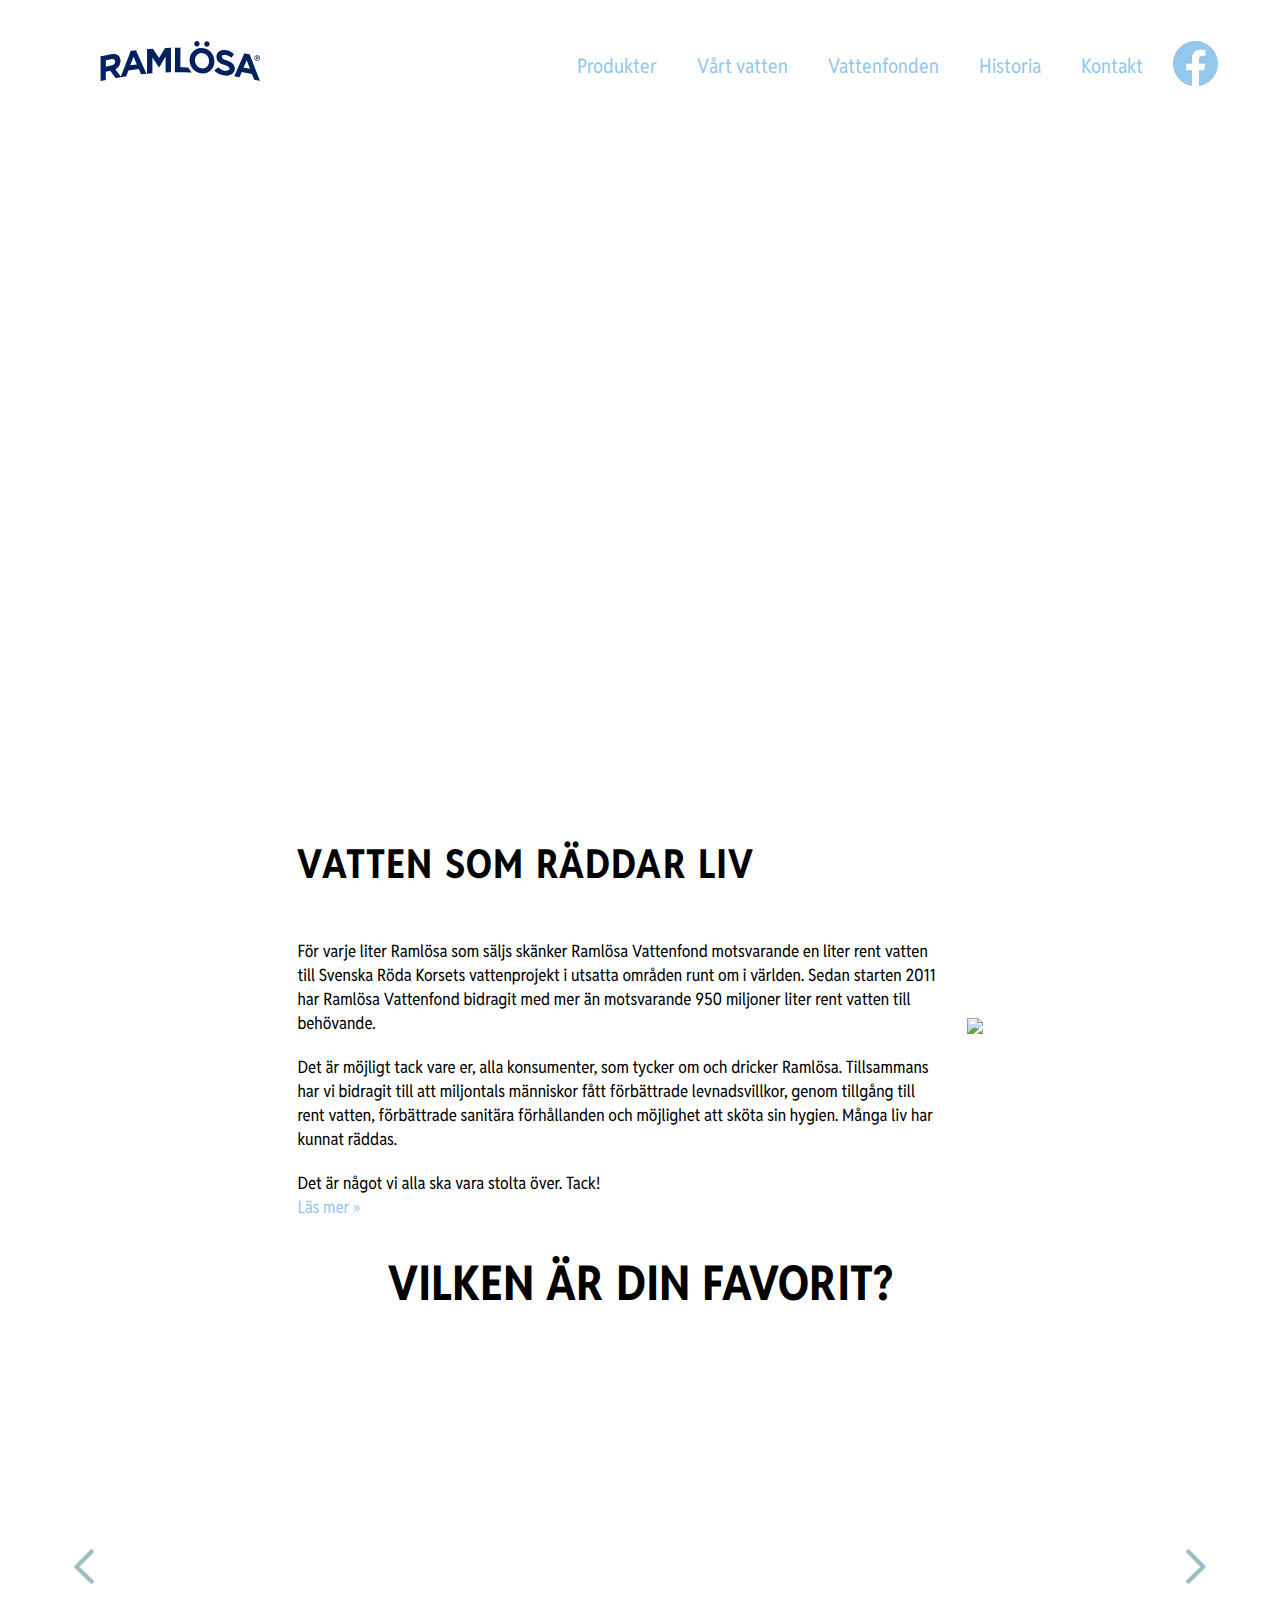
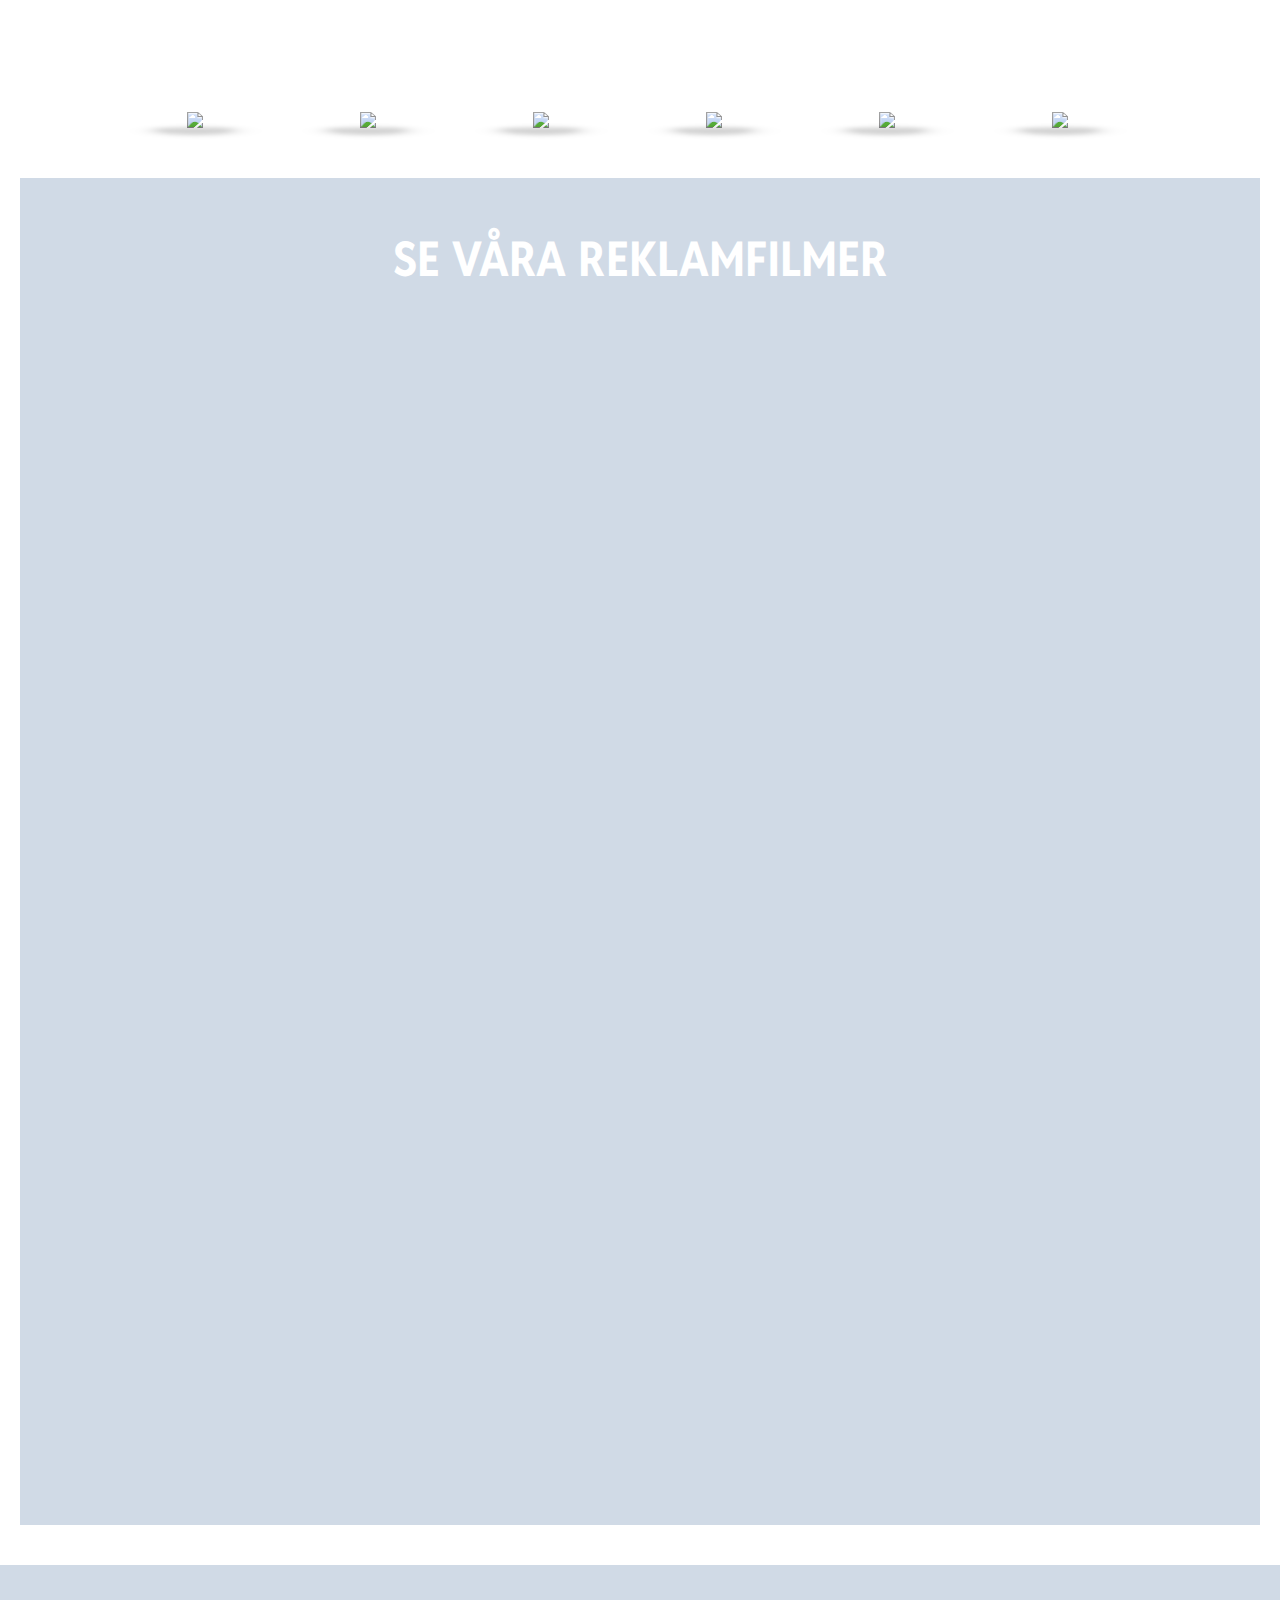
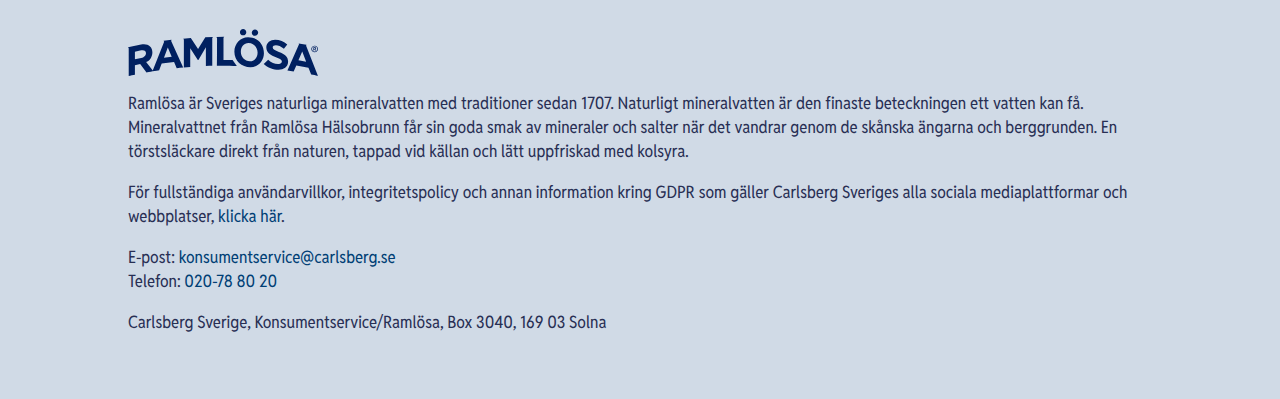
==== html/index.html @ d5da580f "better responsivity" ====
<!DOCTYPE html>
<html>
<html lang="sv">

<head>
<meta charset="utf-8">
<meta name="viewport" content="width=device-width, initial-scale=1">

<title>Ramlösa</title>
<meta name="description"
content="Ramlösa är Sveriges naturliga mineralvatten med traditioner sedan 1707. Naturligt mineralvatten är den finaste beteckningen ett vatten kan få. När en ny flaska Ramlösa når din hand har 70 års arbete kommit till sin ände.">
<link rel="preconnect" href="https://fonts.googleapis.com">
<link rel="preconnect" href="https://fonts.gstatic.com" crossorigin>
<link href="https://fonts.googleapis.com/css2?family=Reddit+Sans+Condensed:wght@200..900&display=swap"
rel="stylesheet">

<link href="../sass-css/styles.css" rel="stylesheet">
<link href="../sass-css/hamburger.css" rel="stylesheet">


<link rel="icon" type="image/png" href="https://ramlosa.se/resources/images/favicons/favicon-32x32.png"
sizes="32x32">

<link rel="icon" type="image/png" href="https://ramlosa.se/resources/images/favicons/favicon-16x16.png"
sizes="16x16">


</head>


<body class="scrolled" data-layout-id="1">
    <div class="wrapper">

<header>
<div class="container">
<div class="logo">
<a href="#">
<img id="logotype" src="../images/ramlosa_logo.svg" alt="Ramlösa logotyp">
</a>
</div>
<div class="menu">
<button class="hamburger hamburger--elastic" type="button">
<span class="hamburger-box">
<span class="hamburger-inner"></span>
</span>
</button>
</div>

<div class="navigation">
<ul>
<li class="navigation-item">
<a href="https://ramlosa.se/produkter"
class="mellow_page_active mellow_page_3">Produkter</a>
</li>
<li class="navigation-item">
<a href="https://ramlosa.se/vart-vatten" class="mellow_page_active mellow_page_13">Vårt
vatten</a>
</li>
<li class="navigation-item">
<a href="https://ramlosa.se/vattenfonden"
class="mellow_page_active mellow_page_10">Vattenfonden</a>
</li>
<li class="navigation-item">
<a href="https://ramlosa.se/historia" class="mellow_page_active mellow_page_11">Historia</a>
</li>
<li class="navigation-item">
<a href="https://ramlosa.se/kontakt" class="mellow_page_active mellow_page_14">Kontakt</a>
</li>
<li class="navigation-item">
<a id="facebook-link" href="https://www.facebook.com/Ramlosa/?fref=ts&ref=br_tf"
target="_blank" class="fb-icon">
<img src="../images/fb_icon.svg" alt="Facebook">
</a>
</li>
</ul>
</div>
</div>
</header>



<main>

<section class="main-1">
<div class="embed-1-container">
<iframe id="video-1"
src="https://player.vimeo.com/video/949517908?badge=0&autopause=0&player_id=0&app_id=58479&autoplay=0&loop=1"
frameborder="0" allow="fullscreen; picture-in-picture; clipboard-write"
title="RAMLÖSA"></iframe>
</div>
</section>

<script>
document.addEventListener("DOMContentLoaded", function () {
    const hamburger = document.querySelector(".hamburger");
    const body = document.body; // Vi lägger till klassen på body
  
    if (hamburger) {
      hamburger.addEventListener("click", function () {
        hamburger.classList.toggle("is-active");
        body.classList.toggle("menu-active"); // Lägg till eller ta bort klass för att flytta ner innehållet
      });
    } else {
      console.error("Hamburger element not found!");
    }
  });
</script> 

<!-- Rename the section below to something semantic -->
<section class="redcross" data-equal>
<div class="redcross-text">
<h1>VATTEN SOM RÄDDAR LIV</h1>
<div>
<p>F&ouml;r varje liter&nbsp;<span>Raml&ouml;sa</span>&nbsp;som s&auml;ljs
sk&auml;nker&nbsp;<span>Raml&ouml;sa</span>&nbsp;Vattenfond motsvarande en liter rent vatten
till Svenska
R&ouml;da Korsets vattenprojekt i utsatta omr&aring;den runt om i v&auml;rlden. Sedan
starten
2011 har&nbsp;<span>Raml&ouml;sa</span>&nbsp;Vattenfond bidragit med mer &auml;n
motsvarande 950 miljoner liter rent vatten till beh&ouml;vande.</p>
<p>Det &auml;r m&ouml;jligt tack vare er, alla
konsumenter, som tycker om och dricker&nbsp;<span>Raml&ouml;sa</span>. Tillsammans
har vi bidragit till att miljontals m&auml;nniskor f&aring;tt f&ouml;rb&auml;ttrade
levnadsvillkor, genom tillg&aring;ng till rent vatten, f&ouml;rb&auml;ttrade sanit&auml;ra
f&ouml;rh&aring;llanden och m&ouml;jlighet att sk&ouml;ta sin hygien. M&aring;nga liv har
kunnat
r&auml;ddas.</p>
<p>Det &auml;r n&aring;got vi alla ska vara stolta
&ouml;ver. Tack!<br /><a href="https://ramlosa.se/vattenfonden">L&auml;s mer &raquo;</a></p>
</div>
</div>

<div class="redcross-img-container">
<img id="redcross-image" src="https://ramlosa.se/resources/images/redcross_forman.png">
</div>
</section>

<section id="product-slider-wrapper">
<h1>Vilken är din favorit?</h1>

<div class="container">
<a href="#prev" class="slider-controls prev"><img src="../images/arrow_left_blue.png"
alt="Previous"></a>

<div id="product-slider" class="product-row" style="opacity: 1; display: block;">
<div class="outer-container">
<div class="inner-container"
style="width: 4082px; left: 0px; display: flex; transition: all; transform: translate3d(0px, 0px, 0px);">
<div class="each-item" style="width: 157px;">
<div class="product">
<a href="https://ramlosa.se/produkter/premium-original">
<img src="https://ramlosa.se/mellow_internal/imagefolder/en/generated/227_ee0c092cc61c4d284c6eaec9bed0a6a8"
class="product-image">
<div class="shadow">
<img src="../images/bottle_shadow.png">
</div>
</a>
</div>
</div>

<div class="each-item" style="width: 157px;">
<div class="product">
<a href="https://ramlosa.se/produkter/premium-stilla">
<img src="https://ramlosa.se/mellow_internal/imagefolder/en/generated/229_ee0c092cc61c4d284c6eaec9bed0a6a8"
class="product-image">
<div class="shadow">
<img src="../images/bottle_shadow.png">
</div>
</a>
</div>
</div>

<div class="each-item" style="width: 157px;">
<div class="product">
<a href="https://ramlosa.se/produkter/premium-citrus">
<img src="https://ramlosa.se//mellow_internal/imagefolder/en//generated/228_ee0c092cc61c4d284c6eaec9bed0a6a8"
class="product-image">
<div class="shadow">
<img src="../images/bottle_shadow.png">
</div>
</a>
</div>
</div>

<div class="each-item" style="width: 157px;">
<div class="product">
<a href="https://ramlosa.se/produkter/mango-grapefrukt">
<img src="https://ramlosa.se//mellow_internal/imagefolder/en//generated/224_ee0c092cc61c4d284c6eaec9bed0a6a8"
class="product-image">
<div class="shadow">
<img src="../images/bottle_shadow.png">
</div>
</a>
</div>
</div>

<div class="each-item" style="width: 157px;">
<div class="product">
<a href="https://ramlosa.se/produkter/svarta-vinbar">
<img src="https://ramlosa.se//mellow_internal/imagefolder/en//generated/226_ee0c092cc61c4d284c6eaec9bed0a6a8"
class="product-image">
<div class="shadow">
<img src="../images/bottle_shadow.png">
</div>
</a>
</div>
</div>

<div class="each-item" style="width: 157px;">
<div class="product">
<a href="https://ramlosa.se/produkter/original">
<img src="https://ramlosa.se//mellow_internal/imagefolder/en//generated/207_ee0c092cc61c4d284c6eaec9bed0a6a8"
class="product-image">
<div class="shadow">
<img src="../images/bottle_shadow.png">
</div>
</a>
</div>
</div>

<div class="each-item" style="width: 157px;">
<div class="product">
<a href="https://ramlosa.se/produkter/stilla">
<img src="https://ramlosa.se//mellow_internal/imagefolder/en//generated/208_ee0c092cc61c4d284c6eaec9bed0a6a8"
class="product-image">
<div class="shadow">
<img src="../images/bottle_shadow.png">
</div>
</a>
</div>
</div>

<div class="each-item" style="width: 157px;">
<div class="product">
<a href="https://ramlosa.se/produkter/citrus">
<img src="https://ramlosa.se//mellow_internal/imagefolder/en//generated/209_ee0c092cc61c4d284c6eaec9bed0a6a8"
class="product-image">
<div class="shadow">
<img src="../images/bottle_shadow.png">
</div>
</a>
</div>
</div>

<div class="each-item" style="width: 157px;">
<div class="product">
<a href="https://ramlosa.se/produkter/hallon-apple">
<img src="https://ramlosa.se//mellow_internal/imagefolder/en//generated/210_ee0c092cc61c4d284c6eaec9bed0a6a8"
class="product-image">
<div class="shadow">
<img src="../images/bottle_shadow.png">
</div>
</a>
</div>
</div>

<div class="each-item" style="width: 157px;">
<div class="product">
<a href="https://ramlosa.se/produkter/paron">
<img src="https://ramlosa.se//mellow_internal/imagefolder/en//generated/212_ee0c092cc61c4d284c6eaec9bed0a6a8"
class="product-image">
<div class="shadow">
<img src="../images/bottle_shadow.png">
</div>
</a>
</div>
</div>

<div class="each-item" style="width: 157px;">
<div class="product">
<a href="https://ramlosa.se/produkter/ananas">
<img src="https://ramlosa.se//mellow_internal/imagefolder/en//generated/213_ee0c092cc61c4d284c6eaec9bed0a6a8"
class="product-image">
<div class="shadow">
<img src="../images/bottle_shadow.png">
</div>
</a>
</div>
</div>

<div class="each-item" style="width: 157px;">
<div class="product">
<a href="https://ramlosa.se/produkter/flader-lime">
<img src="https://ramlosa.se//mellow_internal/imagefolder/en//generated/214_ee0c092cc61c4d284c6eaec9bed0a6a8"
class="product-image">
<div class="shadow">
<img src="../images/bottle_shadow.png">
</div>
</a>
</div>
</div>

<div class="each-item" style="width: 157px;">
<div class="product">
<a href="https://ramlosa.se/produkter/granatapple">
<img src="https://ramlosa.se//mellow_internal/imagefolder/en//generated/216_ee0c092cc61c4d284c6eaec9bed0a6a8"
class="product-image">
<div class="shadow" style="opacity: 0.35;">
<img src="../images/bottle_shadow.png">
</div>
</a>
</div>
</div>

</div>
</div>

</div>

<a href="#next" class="slider-controls next"><img src="../images/arrow_right_blue.png"
alt="Next"></a>
</div>

<div class="clear"></div>
</section>

<br />
<br />
<br />

<script>
document.querySelector('.next').addEventListener('click', function (e) {
e.preventDefault();
let slider = document.querySelector('#product-slider');
let scrollAmount = slider.clientWidth / 7; // Justera för att scrolla med en bilds bredd
slider.scrollLeft += scrollAmount;
});

document.querySelector('.prev').addEventListener('click', function (e) {
e.preventDefault();
let slider = document.querySelector('#product-slider');
let scrollAmount = slider.clientWidth / 7; // Justera för att scrolla med en bilds bredd
slider.scrollLeft -= scrollAmount;
});

</script>


<section class="videos">
<h2>SE VÅRA REKLAMFILMER</h2>
                <div class="video-row">
                <div class="videos-row">
<iframe class="video-item" width="560" height="315"
src="https://www.youtube.com/embed/T88inlotu9c?si=CF2XQwGOstjfeNXD" title="YouTube video player"
frameborder="0"
allow="accelerometer; autoplay; clipboard-write; encrypted-media; gyroscope; picture-in-picture; web-share"
referrerpolicy="strict-origin-when-cross-origin" allowfullscreen>
</iframe>

<iframe class="video-item" width="560" height="315"
src="https://www.youtube.com/embed/_GVfc9BIdL0?si=VUiW78I3O-Ok-RDK" title="YouTube video player"
frameborder="0"
allow="accelerometer; autoplay; clipboard-write; encrypted-media; gyroscope; picture-in-picture; web-share"
referrerpolicy="strict-origin-when-cross-origin" allowfullscreen>
</iframe>

<iframe class="video-item" width="560" height="315"
src="https://www.youtube.com/embed/uzBPb6L2yvA?si=SxylIbmm4ZaXLBLN" title="YouTube video player"
frameborder="0"
allow="accelerometer; autoplay; clipboard-write; encrypted-media; gyroscope; picture-in-picture; web-share"
referrerpolicy="strict-origin-when-cross-origin" allowfullscreen>
</iframe>
</div>
</section>



<!-- <script>
           // Funktion för att öppna video
           document.querySelectorAll('.video-item').forEach(item => {
               item.addEventListener('click', () => {
                   const videoId = item.getAttribute('data-video-id');
                   const iframe = document.getElementById('video-frame');
                   iframe.src = `https://www.youtube.com/embed/${videoId}?autoplay=1`;
                   document.getElementById('video-overlay').style.display = 'flex';
               });
           });

           // Funktion för att stänga video
           document.querySelector('.close-btn').addEventListener('click', () => {
               const iframe = document.getElementById('video-frame');
               iframe.src = ''; // Stoppa videon
               document.getElementById('video-overlay').style.display = 'none';
           });
       </script> -->

</main>

    </div>
<footer>
<div class="footer-container">
    <a href="https://ramlosa.se/"></a>
        <img class="footer-logo" src="../images/ramlosa_logo.svg" alt="Ramlösa Logo">
    </a>
<div class="footer-text">
<p>
Ramlösa är Sveriges naturliga mineralvatten med traditioner sedan 1707. Naturligt mineralvatten är
den finaste beteckningen ett vatten kan få. Mineralvattnet från Ramlösa Hälsobrunn får sin goda smak
av mineraler och salter när det vandrar genom de skånska ängarna och berggrunden. En törstsläckare
direkt från naturen, tappad vid källan och lätt uppfriskad med kolsyra.
</p>
<p>
För fullständiga användarvillkor, integritetspolicy och annan information kring GDPR som gäller
Carlsberg Sveriges alla sociala mediaplattformar och webbplatser, <a
href="http://carlsbergsverige.se/cookie-policy" target="_blank">klicka här</a>.
</p>
<p>
E-post: <a href="mailto:konsumentservice@carlsberg.se">konsumentservice@carlsberg.se</a><br>
Telefon: <a href="tel:020788020">020-78 80 20</a>
</p>
<p>
Carlsberg Sverige, Konsumentservice/Ramlösa, Box 3040, 169 03 Solna
</p>
</div>
</div>
</footer>

<script>
document.addEventListener("DOMContentLoaded", function () {
const hamburger = document.querySelector(".hamburger");
const header = document.querySelector("header");

if (hamburger) {
hamburger.addEventListener("click", function () {
hamburger.classList.toggle("is-active");
header.classList.toggle("active");
});
} else {
console.error("Hamburger element not found!");
}
});
</script>

</body>
---- sass-css/styles.css ----
* {
  margin: 0;
  padding: 0;
  list-style: none;
  text-decoration: none;
  font-family: Reddit Sans Condensed, sans-serif;
  box-sizing: border-box;
  }
  
  .wrapper {
  max-width: 1450px; /* Max bredd för innehållet */
  margin: 0 auto; /* Centrera wrappern */
  padding: 20px; /* Valfri padding */
  }
  
  /* Header Styles */
  header {
  background: #fff;
  position: relative;
  z-index: 100;
  width: 100%;
  margin-bottom: -25px;
  }
  
  /* Container */
  header .container {
  display: flex;
  justify-content: space-between;
  align-items: center;
  top: 0; /* Placerar den högst upp */
  width: 100%; /* Gör den full bredd */
  background: #fff; /* Se till att bakgrunden är vit så att texten är läsbar */
  z-index: 100; /* Ser till att den ligger ovanpå annat innehåll */
  padding: 0;
  }
  
  .scrolled header .navigation ul {
  margin: 0;
  margin-top: 1.3em;
  margin-bottom: .6em;
  }
  
  /* Ramlösa logotype */
  header .container a img#logotype {
  display: block;
  float: inline-start;
  height: auto;
  width: 240px;
  padding-left: 5em;
  -webkit-transition: all .2s ease-in-out;
  -moz-transition: all .2s ease-in-out;
  -o-transition: all .2s ease-in-out;
  transition: all .2s ease-in-out;
  }

  @media screen and (max-width: 1034px) {
    header .logo img {
        width: 175px;
    }
}
  
  /* Meny */
  header .menu {
  margin-left: auto;
  display: flex;
  align-items: center;
  }
  
  header .menu ul li {
  vertical-align: middle;
  display: inline-block;
  }
  
  /* Navigation */
  header .navigation {
  display: flex;
  justify-content: space-between;
  width: 100%;
  align-items: center;
  flex-wrap: wrap;
  padding: 0;
  margin: 0;
  white-space: nowrap; /* Hindrar texten från att brytas på flera rader */
  padding-right: 2em;
  }
  
  header .navigation ul {
  display: flex;
  vertical-align: middle;
  justify-content: flex-end;
  align-items: center;
  padding-left: 0;
  margin-left: 2%;
  }
  
  header .navigation ul li a {
  display: block;
  padding-left: 1em;
  padding-right: 1em;
  font-size: 1.25em;
  color: #95c7ed;
  white-space: nowrap; /* Håller ihop texten för att undvika radbrytningar */
  }
  
  header .navigation ul li:last-child {
  margin-right: 0;
  }
  
  /* Facebook Ikon */
  header .navigation ul li a#facebook-link {
  display: inline-block;
  padding-left: 10px;
  padding-right: 10px;
  margin: 0;
  vertical-align: middle;
  }
  
  /* Media Query för Responsivitet */
  @media (max-width: 768px) {
  header .menu {
  display: block;
  }
  
  header .navigation {
  display: none;
  }
  
  .container {
  padding: 0 5%;
  /* Mer padding för mindre skärmar */
  }
  
  /* När hamburgermenyn är aktiv */
  header.active .navigation {
  display: block;
  position: absolute;
  top: 100px;
  left: 0;
  width: 100%;
  background-color: white;
  }
  
  header .navigation ul {
  flex-direction: column;
  }
  
  header .navigation ul li {
  margin-right: 0;
  margin-bottom: 10px;
  }
  }
  
  /* The video at the top */
  .main-1 {
  max-width: 100%;
  margin: 0 auto;
  }

  /* Standard layout för sektionen */
  .main-1 {
    transition: margin-top 0.3s ease;
  }

  /* När menyn är aktiv, skjuts innehållet ner */
  .menu-active .main-1 {
    margin-top: 500px; /* Justera beroende på menyns höjd */
  }
  
  .embed-1-container {
    width: 100%;
    max-width: 100%;
    margin: 0 auto;
    position: relative;
    padding-bottom: 56.25%;
    overflow: hidden;
  }
  
  #video-1 {
  position: absolute;
  top: 0;
  left: 0;
  width: 97%;
  height: 100%;
  border: 0;
  }
  
  /* Article and the redcross section */
  .redcross {
  padding: 4em 3.6em 0;
  display: flex;
  align-items: center;
  justify-content: center;
  flex-wrap: wrap;
  /* Flexibel layout för olika skärmstorlekar */
  }
  
  .redcross h1 {
  text-align: left;
  font-size: 2.5rem;
  letter-spacing: .03em;
  padding-bottom: 30px;
  }
  
  .redcross p {
  margin-top: 20px;
  font-weight: 400;
  }
  
  .redcross-text {
  float: left;
  width: 100%;
  max-width: 100%;
  text-align: left;
  }
  
  @media screen and (min-width: 1035px) {
    .redcross .redcross-text {
        float: left;
        margin-right: 2%;
        width: 57.5%;
    }
  }
  
  .redcross .redcross-text a {
  display: inline-block;
  color: #95c7ed;
  }
  
  dd,
  dt,
  li:not(.navigation-item),
  p {
  margin-bottom: 0;
  line-height: 1.4em;
  font-size: 1.07em;
  text-rendering: geometricPrecision;
  }
  
  #redcross-image {
  width: 100%;
  max-width: 458px;
  }
  
  /* Product Slider section */
  #product-slider {
  display: flex;
  justify-content: flex-start; /* Ändra till flex-start för att justera bilderna */
  align-items: center;
  transition: transform 0.3s ease-in-out;
  flex-wrap: nowrap;
  overflow: hidden; /* Ändra till hidden för att dölja överflödig innehåll */
  margin: 2em 0;
  }
  
  .container {
  padding-right: 2em;
  padding-left: 2em;
  }
  
  #product-slider-wrapper {
  margin: 2em 0;
  text-align: center;
  position: relative;
  }
  
  #product-slider-wrapper .slider-controls {
  transition: all .25s ease-in-out;
  padding-top: 20%;
  position: relative;
  float: left;
  width: 5.5%;
  left: 0;
  }
  
  #product-slider-wrapper #product-slider {
  text-align: center;
  float: left;
  width: 89%;
  }
  
  #product-slider-wrapper h1 {
  text-transform: uppercase;
  text-align: center;
  font-size: 3em;
  }
  
  /* Outer-container */
  .product-row .outer-container {
  overflow: hidden;
  position: relative;
  width: 100%;
  }
  
  /* Inner-container */
  .product-row .inner-container {
  display: flex;
  transition: transform 0.3s ease-in-out;
  width: calc(157px * 7); /* 157px är bredden av varje bild */
  }
  
  /* Justera varje item */
  .each-item {
  width: 157px;
  margin-right: 1em; /* Avstånd mellan bilderna */
  }
  
  #product-slider .product {
  flex: 0 0 auto;
  position: relative;
  text-align: center;
  background-color: transparent;
  overflow: visible;
  display: flex;
  flex-direction: column; /* Lägg till detta för att placera skuggan under bilden */
  justify-content: flex-end; /* Justera så att bilden ligger längst ner */
  height: 400px; /* Öka höjden för att ge mer utrymme */
  }
  
  #product-slider-wrapper #product-slider .product-image {
  max-width: 63%;
  }
  
  #product-slider .each-item a .product-image {
  transform: translateY(12px);
  }
  
  #product-slider-wrapper #product-slider .shadow {
  position: relative;
  bottom: 0;
  opacity: 0.35;
  }
  
  #product-slider-wrapper #product-slider .shadow img {
  width: 100%;
  }
  
  /* Animation för hover */
  #product-slider .product:hover img {
  animation: float 2s ease-in-out infinite;
  }
  
  @keyframes float {
  0%, 100% { transform: translateY(0); }
  50% { transform: translateY(-10px); }
  }
  
  .prev {
  left: 1em;
  }
  
  .next {
  right: 1em;
  }
  
  /* Video section */
  .videos {
  width: 100%;
  padding: 50px;
  font-size: 2rem;
  color: white;
  text-align: center;
  margin: 20px auto;
  background-color: #d0dae6;
  display: flex;
  flex-direction: column;
  }
  
  .videos h2 {
  padding-bottom: 100px;
  }
  
  iframe {
    margin: 20px;
  }
  
  .videos-row {
    display: flex;
    justify-content: center; /* Centrera videorna */
    flex-wrap: wrap; /* Tillåt wrap */
    margin-bottom: 20px;
    background-position: center;
    background-size: 100%;
    background-repeat: no-repeat;
    position: relative;
    flex-wrap: wrap;
    /* Flexibel för små skärmar */
  }
  
  
  /* Footer section */
  footer {
  background-color: #d0dae6;
  width: 100%;
  padding: 64px 0;
  }
  
  .footer-container {
    display: flex;
    flex-direction: column;
    align-items: flex-start;
    margin: 0 5%;
    padding: 0 5%;
  }
  
  .footer-logo {
  width: 100%;
  max-width: 190px;
  margin-bottom: 1em;
  display: block;
  }
  

  .footer-text {
    /* Maximal bredd för texten */
    color: #282f54;
    max-width: 1180px;
    width: 100%;
  }
  
  .footer-text p {
  margin: 0;
  /* Ta bort standardmarginal */
  margin-bottom: 17.12px;
  /* Avstånd mellan paragrafer */
  }
  
  .footer-text p:last-child {
  margin-bottom: 0;
  /* Ingen extra marginal på sista paragrafen */
  }
  
  .footer-text a {
  color: #003f75;
  }
  
  /* Media queries */
  
  /* För mobila enheter */
  @media screen and (max-width: 768px) {
  header ul {
  margin: 0;
  margin-top: .6em;
  margin-bottom: .2em;
  }
  
  header .navigation ul li {
  text-align: center;
  width: 100%;
  }
  
  .footer-container {
  flex-direction: column;
  align-items: center;
  /* Centrera innehållet */
  padding: 0 20px;
  /* Padding för små skärmar */
  }
  
  #footer-logo {
  margin-bottom: 20px;
  }
  
  .footer-text {
  text-align: center;
  /* Centrera texten */
  max-width: none;
  /* Ta bort maxbredd */
  }
  }
  
  .footer-text {
  text-align: left;
  /* Vänsterjustera texten på desktop */
  }
  
  /* För surfplattor */
  @media screen and (min-width: 769px) and (max-width: 1024px) {
  header .navigation ul {
  padding: 0;
  margin: 0;
  float: auto;
  width: 100%;
  }
  
  header .navigation ul li:nth-child(odd) {
  background: #f4f8fa;
  }
  }
  
  @media screen and (max-width: 1034px) {
  header .navigation ul li a {
  text-align: center;
  padding: 1em;
  }
  
  header .navigation ul li:nth-child(odd) {
  background: #f4f8fa;
  }
  }
  
  /* För större skärmar */
  @media screen and (min-width: 1025px) {
  header .navigation {
  display: block;
  }
  }

  @media screen and (max-width: 1034px) {
    .container {
        padding: 0 1em;
    }
}
---- sass-css/hamburger.css ----
/* Standard-stil för hamburgarmenyn (göm den på större skärmar) */
.hamburger {
  padding: 15px 15px;
  display: inline-block;
  cursor: pointer;
  transition-property: opacity, -webkit-filter;
  -webkit-transition-property: opacity, -webkit-filter;
  -o-transition-property: opacity, filter;
  -moz-transition-property: opacity, filter;
  transition-property: opacity, filter;
  transition-property: opacity, filter, -webkit-filter;
  -webkit-transition-duration: .15s;
  -moz-transition-duration: .15s;
  -o-transition-duration: .15s;
  transition-duration: .15s;
  -webkit-transition-timing-function: linear;
  -moz-transition-timing-function: linear;
  -o-transition-timing-function: linear;
  transition-timing-function: linear;
  font: inherit;
  color: inherit;
  text-transform: none;
  background-color: transparent;
  border: 0;
  margin: 0;
  overflow: visible
}

/* När skärmen är mindre än 1034px, visa hamburgarmenyn */
@media (max-width: 1034px) {
  .hamburger {
    display: block; /* Visa hamburgarmenyn */
    position: relative;
    z-index: 101; /* Placera den ovanför annat innehåll */
  }

  /* Göm den vanliga navigeringen på små skärmar */
  header .navigation {
    display: none;
  }

  /* När hamburgermenyn är aktiv, visa navigeringen */
  header.active .navigation {
    display: block;
    position: absolute;
    top: 100px;
    left: 0;
    width: 100%;
    background-color: white;
    z-index: 100; /* Se till att navigeringen ligger ovanpå */
  }

  /* Gör navigeringen vertikal istället för horisontell */
  header .navigation ul {
    flex-direction: column;
    align-items: center; /* Justera menyn till center */
  }

  /* Ge navigeringspunkterna lite mer utrymme på små skärmar */
  header .navigation ul li {
    margin-bottom: 10px;
  }

  /* Stil för varje länk */
  header .navigation ul li a {
    padding: 15px 20px;
    width: 100%;
    border-bottom: 1px solid #eee; /* Valfri gräns för separering */
  }
}

/* För större skärmar */
@media (min-width: 1035px) {
  /* Dölj hamburgarmenyn på stora skärmar */
  .hamburger {
    display: none;
  }

  /* Visa den horisontella navigeringen */
  header .navigation {
    display: flex;
    justify-content: flex-end;
    align-items: center;
    
  }
}

@media screen and (min-width: 768px) {
  header .navigation ul li {
      text-align: center;
      width: 100%;
  }
}

.hamburger-inner,
.hamburger-inner::after,
.hamburger-inner::before {
  width: 40px;
  height: 4px;
  background-color: #000;
  -webkit-border-radius: 4px;
  -moz-border-radius: 4px;
  border-radius: 4px;
  position: absolute;
  transition-property: -webkit-transform;
  -webkit-transition-property: -webkit-transform;
  -o-transition-property: -o-transform;
  -moz-transition-property: transform, -moz-transform;
  -moz-transition-property: transform, -moz-transform;
  transition-property: transform;
  transition-property: transform, -webkit-transform, -moz-transform, -o-transform;
  transition-property: transform, -webkit-transform, -moz-transform, -o-transform;
  transition-property: transform, -webkit-transform;
  -webkit-transition-duration: .15s;
  -moz-transition-duration: .15s;
  -o-transition-duration: .15s;
  transition-duration: .15s;
  -webkit-transition-timing-function: ease;
  -moz-transition-timing-function: ease;
  -o-transition-timing-function: ease;
  transition-timing-function: ease
}

.hamburger-inner::after,
.hamburger-inner::before {
  content: "";
  display: block
}

.hamburger-inner::before {
  top: -10px
}

.hamburger-inner::after {
  bottom: -10px
}

.hamburger:hover {
  opacity: .7;
}

.hamburger-box {
  width: 40px;
  height: 24px;
  display: inline-block;
  position: relative;
}

.hamburger .hamburger-inner {
  background: #003f75;
}

.hamburger--elastic .hamburger-inner {
  top: 2px;
}

.hamburger .hamburger-inner::before {
  background: #003f75;

}

.hamburger .hamburger-inner::after {
  background: #003f75;
}


    /* Grundstil för hamburgerknappen */
    .hamburger {
      padding: 0;
      font-size: 0;
      border: none;
      background: none;
      cursor: pointer;
    }

    .hamburger-box {
      width: 30px;
      height: 24px;
      display: inline-block;
      position: relative;
    }

    .hamburger-inner {
      display: block;
      width: 100%;
      height: 3px;
      background-color: #333;
      border-radius: 3px;
      position: absolute;
      top: 50%;
      transition: all 0.3s ease;
      transform: translateY(-50%);
    }

    .hamburger-inner::before,
    .hamburger-inner::after {
      content: "";
      display: block;
      width: 100%;
      height: 3px;
      background-color: #333;
      border-radius: 3px;
      position: absolute;
      transition: all 0.3s ease;
    }

    .hamburger-inner::before {
      top: -10px;
    }

    .hamburger-inner::after {
      top: 10px;
    }

    /* När knappen är aktiv (klassen is-active) */
    .hamburger.is-active .hamburger-inner {
      transform: rotate(45deg) translateY(0);
    }

    .hamburger.is-active .hamburger-inner::before {
      top: 0;
      transform: rotate(90deg);
    }

    .hamburger.is-active .hamburger-inner::after {
      top: 0;
      opacity: 0;
    }
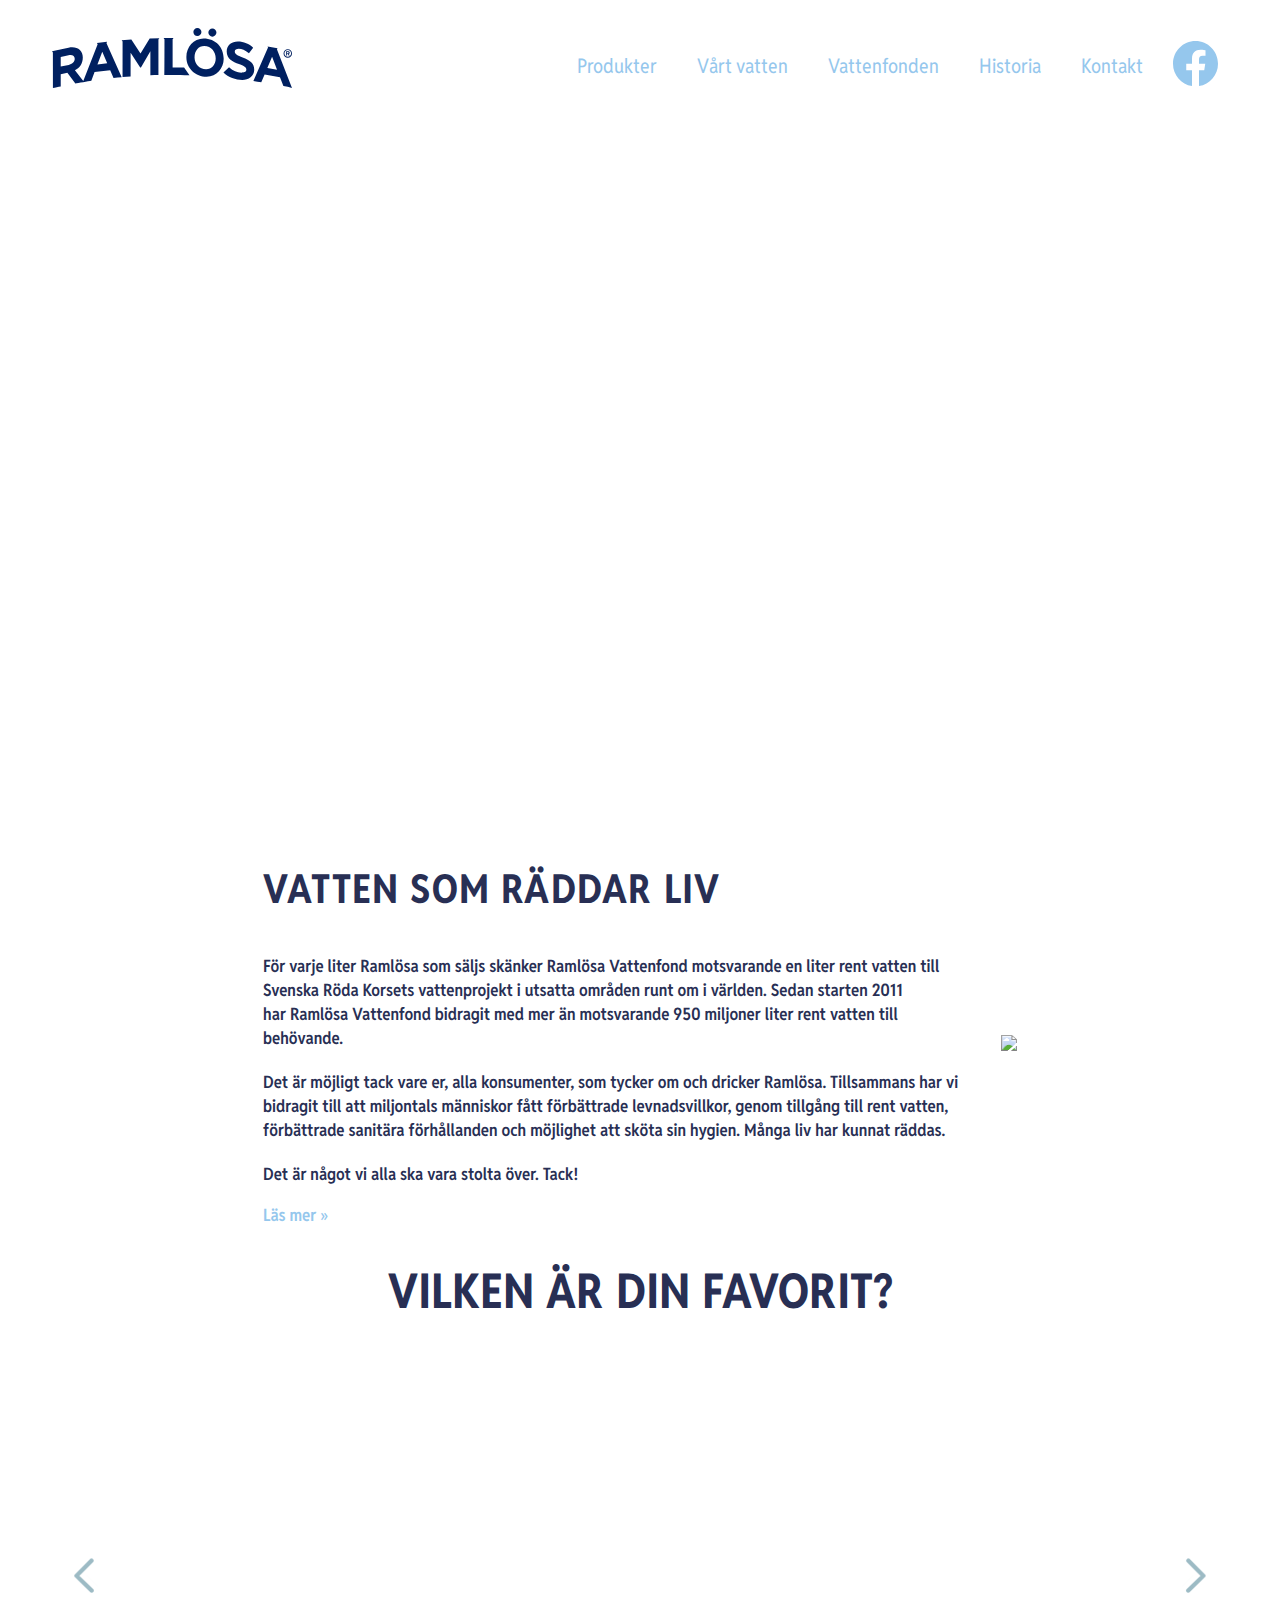
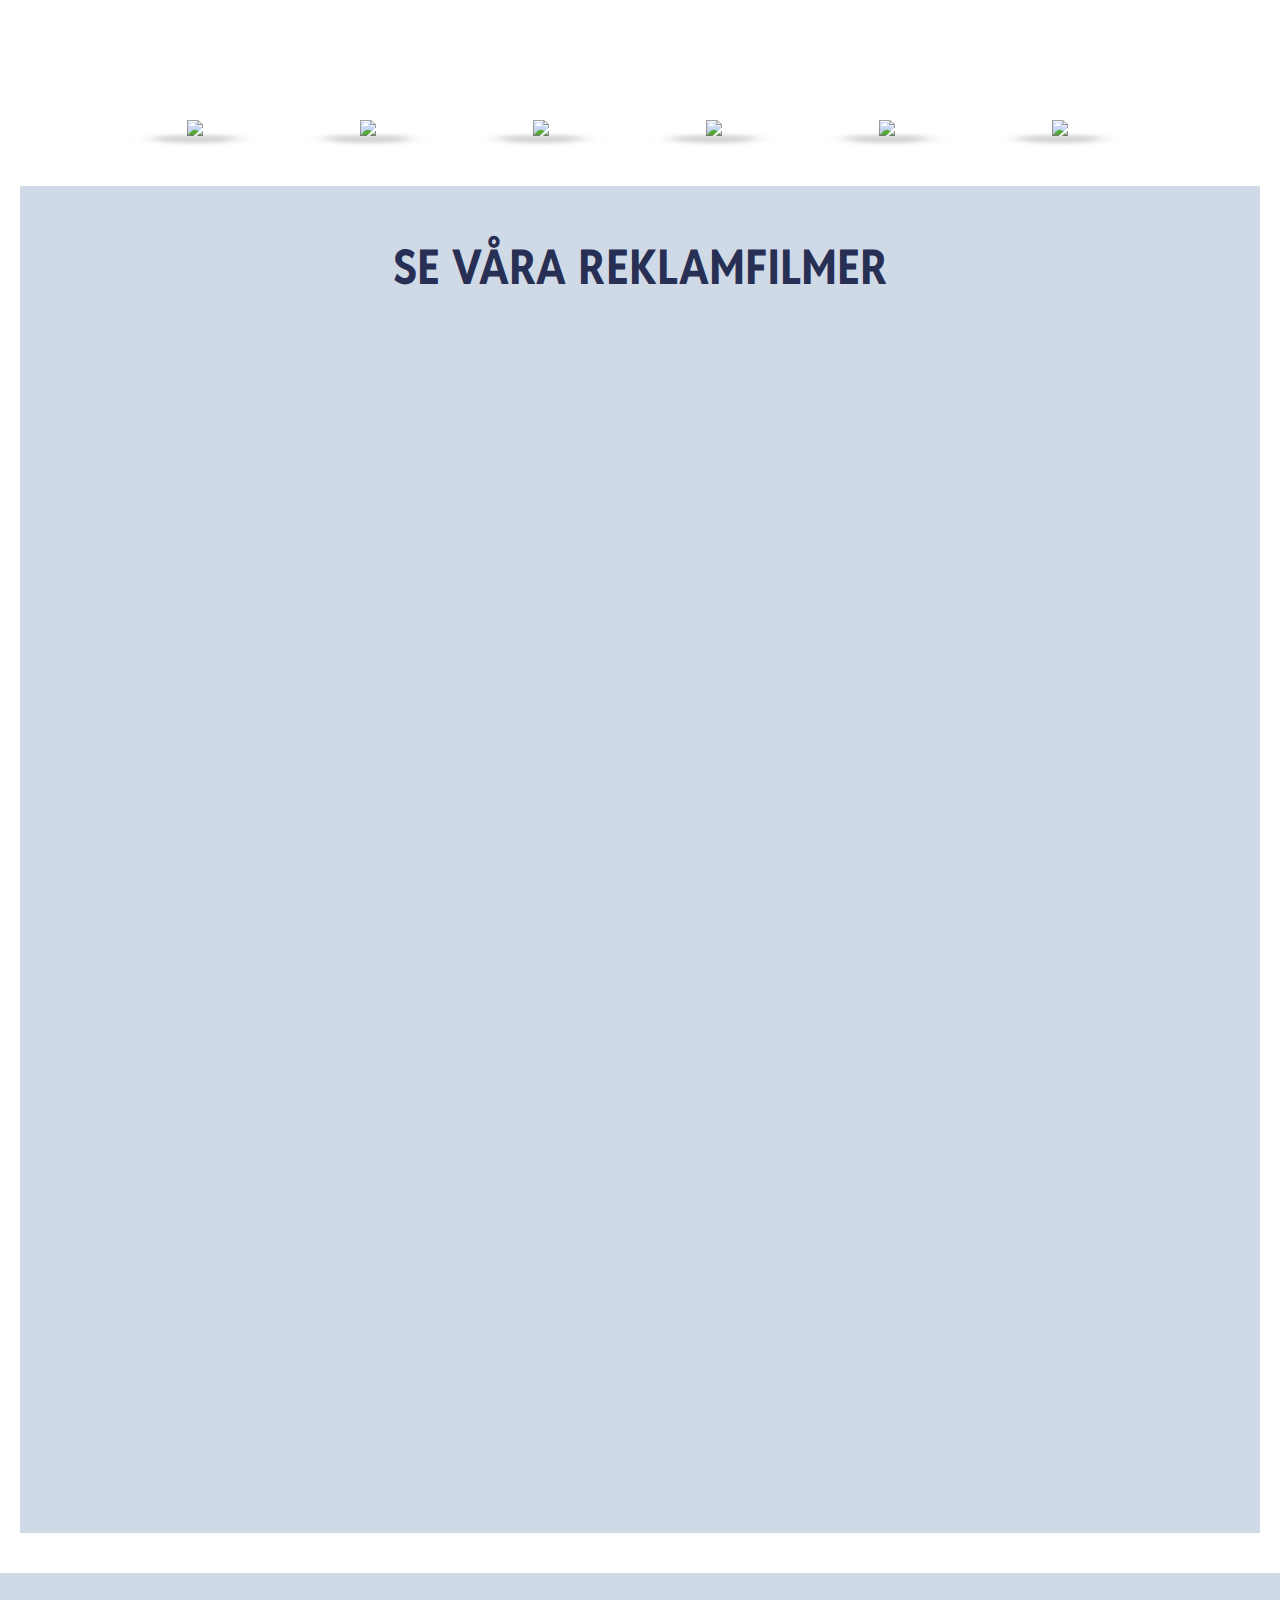
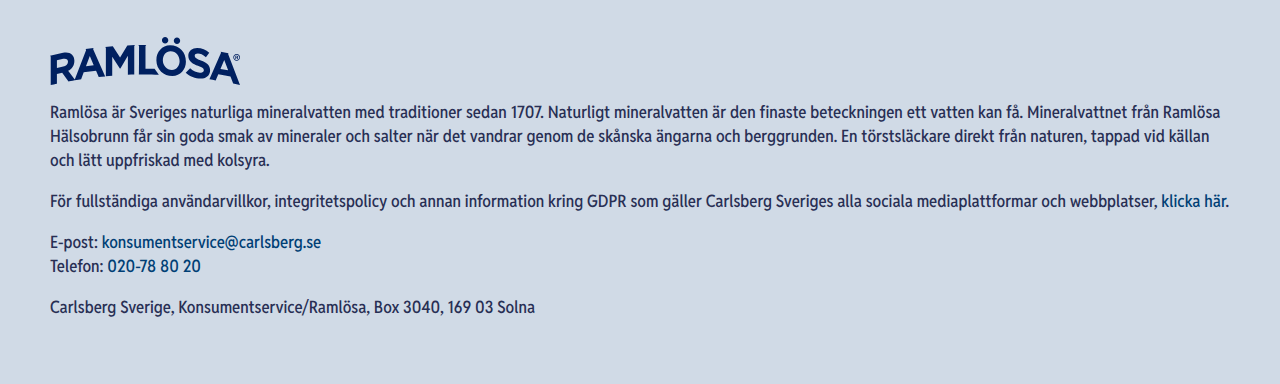
==== commit 765e0f76: "fortsatt med frontpage, resp osv." ====
--- a/html/index.html
+++ b/html/index.html
@@ -32,7 +32,7 @@
     <div class="wrapper">
 
 <header>
-<div class="container">
+<div class="header-container">
 <div class="logo">
 <a href="#">
 <img id="logotype" src="../images/ramlosa_logo.svg" alt="Ramlösa logotyp">
@@ -84,8 +84,8 @@
 <section class="main-1">
 <div class="embed-1-container">
 <iframe id="video-1"
-src="https://player.vimeo.com/video/949517908?badge=0&autopause=0&player_id=0&app_id=58479&autoplay=0&loop=1"
-frameborder="0" allow="fullscreen; picture-in-picture; clipboard-write"
+src="https://player.vimeo.com/video/949517908?badge=0&autopause=0&player_id=0&app_id=58479&autoplay=1&loop=1"
+frameborder="0" allow="autoplay; fullscreen; picture-in-picture; clipboard-write"
 title="RAMLÖSA"></iframe>
 </div>
 </section>
@@ -431,4 +431,21 @@
 });
 </script>
 
+<script>
+document.addEventListener("DOMContentLoaded", function () {
+    const header = document.querySelector("header");
+    const shadowClass = "shadow";
+
+    function handleScroll() {
+        if (window.scrollY > 0) {
+            header.classList.add(shadowClass);
+        } else {
+            header.classList.remove(shadowClass);
+        }
+    }
+
+    window.addEventListener("scroll", handleScroll);
+    handleScroll(); // Initial check in case user is already scrolled down
+});
+</script>
 </body>
--- a/sass-css/styles.css
+++ b/sass-css/styles.css
@@ -5,13 +5,20 @@
   text-decoration: none;
   font-family: Reddit Sans Condensed, sans-serif;
   box-sizing: border-box;
+  color: #282f54;
+  }
+
+  
+  html, body {
+    overflow-x: hidden; /* Förhindrar horisontellt scrollande */
   }
   
   .wrapper {
-  max-width: 1450px; /* Max bredd för innehållet */
+  max-width: 1350px; /* Max bredd för innehållet */
   margin: 0 auto; /* Centrera wrappern */
   padding: 20px; /* Valfri padding */
   }
+  
   
   /* Header Styles */
   header {
@@ -23,7 +30,7 @@
   }
   
   /* Container */
-  header .container {
+  .header-container {
   display: flex;
   justify-content: space-between;
   align-items: center;
@@ -32,6 +39,10 @@
   background: #fff; /* Se till att bakgrunden är vit så att texten är läsbar */
   z-index: 100; /* Ser till att den ligger ovanpå annat innehåll */
   padding: 0;
+  padding-bottom: 0.6em;
+  
+  max-width: 1350px;
+  
   }
   
   .scrolled header .navigation ul {
@@ -41,29 +52,35 @@
   }
   
   /* Ramlösa logotype */
-  header .container a img#logotype {
-  display: block;
-  float: inline-start;
-  height: auto;
-  width: 240px;
-  padding-left: 5em;
-  -webkit-transition: all .2s ease-in-out;
-  -moz-transition: all .2s ease-in-out;
-  -o-transition: all .2s ease-in-out;
-  transition: all .2s ease-in-out;
-  }
-
-  @media screen and (max-width: 1034px) {
-    header .logo img {
-        width: 175px;
-    }
+  /* Standardstorlek för desktop */
+.logo img {
+  padding-left: 2em;
+  width: 17em; /* Justera storleken för desktop här */
+  transition: width 0.3s ease; /* Smidig övergång när storleken ändras */
 }
+
+/* För surfplattor och mindre skärmar (iPad, skärmar under 768px bredd) */
+@media (max-width: 1034px) {
+  .logo img {
+    width: 200px; /* Minska logotypstorleken för surfplattor */
+    padding-bottom: 1em;
+  }
+}
+
+/* För mobiltelefoner (skärmar under 480px bredd) */
+@media (max-width: 480px) {
+  .logo img {
+    
+  }
+}
+
   
   /* Meny */
   header .menu {
   margin-left: auto;
   display: flex;
   align-items: center;
+  padding-right: 1em;
   }
   
   header .menu ul li {
@@ -82,6 +99,7 @@
   margin: 0;
   white-space: nowrap; /* Hindrar texten från att brytas på flera rader */
   padding-right: 2em;
+  
   }
   
   header .navigation ul {
@@ -147,7 +165,7 @@
   header .navigation ul li {
   margin-right: 0;
   margin-bottom: 10px;
-  }
+   }
   }
   
   /* The video at the top */
@@ -159,6 +177,8 @@
   /* Standard layout för sektionen */
   .main-1 {
     transition: margin-top 0.3s ease;
+    max-width: 100%;
+    margin: 0 auto;
   }
 
   /* När menyn är aktiv, skjuts innehållet ner */
@@ -171,22 +191,23 @@
     max-width: 100%;
     margin: 0 auto;
     position: relative;
+    padding-top: 5em;
     padding-bottom: 56.25%;
-    overflow: hidden;
   }
   
   #video-1 {
   position: absolute;
   top: 0;
   left: 0;
-  width: 97%;
+  margin: 0;
+  width: 100%;
   height: 100%;
   border: 0;
   }
   
   /* Article and the redcross section */
   .redcross {
-  padding: 4em 3.6em 0;
+  
   display: flex;
   align-items: center;
   justify-content: center;
@@ -198,12 +219,12 @@
   text-align: left;
   font-size: 2.5rem;
   letter-spacing: .03em;
-  padding-bottom: 30px;
+  padding-bottom: 0.5em;
   }
   
   .redcross p {
   margin-top: 20px;
-  font-weight: 400;
+  font-weight: 600;
   }
   
   .redcross-text {
@@ -211,6 +232,10 @@
   width: 100%;
   max-width: 100%;
   text-align: left;
+  }
+
+  .redcross-text a {
+    padding-top: 1em;
   }
   
   @media screen and (min-width: 1035px) {
@@ -218,6 +243,7 @@
         float: left;
         margin-right: 2%;
         width: 57.5%;
+      
     }
   }
   
@@ -366,7 +392,8 @@
   }
   
   .videos h2 {
-  padding-bottom: 100px;
+    padding-bottom: 100px;
+    
   }
   
   iframe {
@@ -385,6 +412,13 @@
     flex-wrap: wrap;
     /* Flexibel för små skärmar */
   }
+
+  @media (max-width: 768px) {
+    .videos h2 {
+      font-size: 2rem; /* Justera storleken efter behov */
+      margin: 0 auto;
+    }
+  }
   
   
   /* Footer section */
@@ -392,15 +426,10 @@
   background-color: #d0dae6;
   width: 100%;
   padding: 64px 0;
-  }
-  
-  .footer-container {
-    display: flex;
-    flex-direction: column;
-    align-items: flex-start;
-    margin: 0 5%;
-    padding: 0 5%;
-  }
+  display: flex;
+  justify-content: center;
+  }
+  
   
   .footer-logo {
   width: 100%;
@@ -422,6 +451,7 @@
   /* Ta bort standardmarginal */
   margin-bottom: 17.12px;
   /* Avstånd mellan paragrafer */
+  font-weight: 500;
   }
   
   .footer-text p:last-child {
--- a/sass-css/hamburger.css
+++ b/sass-css/hamburger.css
@@ -1,30 +1,5 @@
 /* Standard-stil för hamburgarmenyn (göm den på större skärmar) */
-.hamburger {
-  padding: 15px 15px;
-  display: inline-block;
-  cursor: pointer;
-  transition-property: opacity, -webkit-filter;
-  -webkit-transition-property: opacity, -webkit-filter;
-  -o-transition-property: opacity, filter;
-  -moz-transition-property: opacity, filter;
-  transition-property: opacity, filter;
-  transition-property: opacity, filter, -webkit-filter;
-  -webkit-transition-duration: .15s;
-  -moz-transition-duration: .15s;
-  -o-transition-duration: .15s;
-  transition-duration: .15s;
-  -webkit-transition-timing-function: linear;
-  -moz-transition-timing-function: linear;
-  -o-transition-timing-function: linear;
-  transition-timing-function: linear;
-  font: inherit;
-  color: inherit;
-  text-transform: none;
-  background-color: transparent;
-  border: 0;
-  margin: 0;
-  overflow: visible
-}
+
 
 /* När skärmen är mindre än 1034px, visa hamburgarmenyn */
 @media (max-width: 1034px) {
@@ -32,6 +7,7 @@
     display: block; /* Visa hamburgarmenyn */
     position: relative;
     z-index: 101; /* Placera den ovanför annat innehåll */
+    
   }
 
   /* Göm den vanliga navigeringen på små skärmar */
@@ -165,20 +141,23 @@
 
 
     /* Grundstil för hamburgerknappen */
-    .hamburger {
-      padding: 0;
-      font-size: 0;
-      border: none;
-      background: none;
-      cursor: pointer;
-    }
-
-    .hamburger-box {
-      width: 30px;
-      height: 24px;
-      display: inline-block;
-      position: relative;
-    }
+    
+    /* Grundstil för hamburgerknappen */
+      .hamburger {
+        padding: 0;
+        font-size: 0;
+        border: none;
+        background: none;
+        cursor: pointer;
+      }
+
+      .hamburger-box {
+        width: 30px;
+        height: 24px;
+        display: inline-block;
+        position: relative;
+      }
+    
 
     .hamburger-inner {
       display: block;
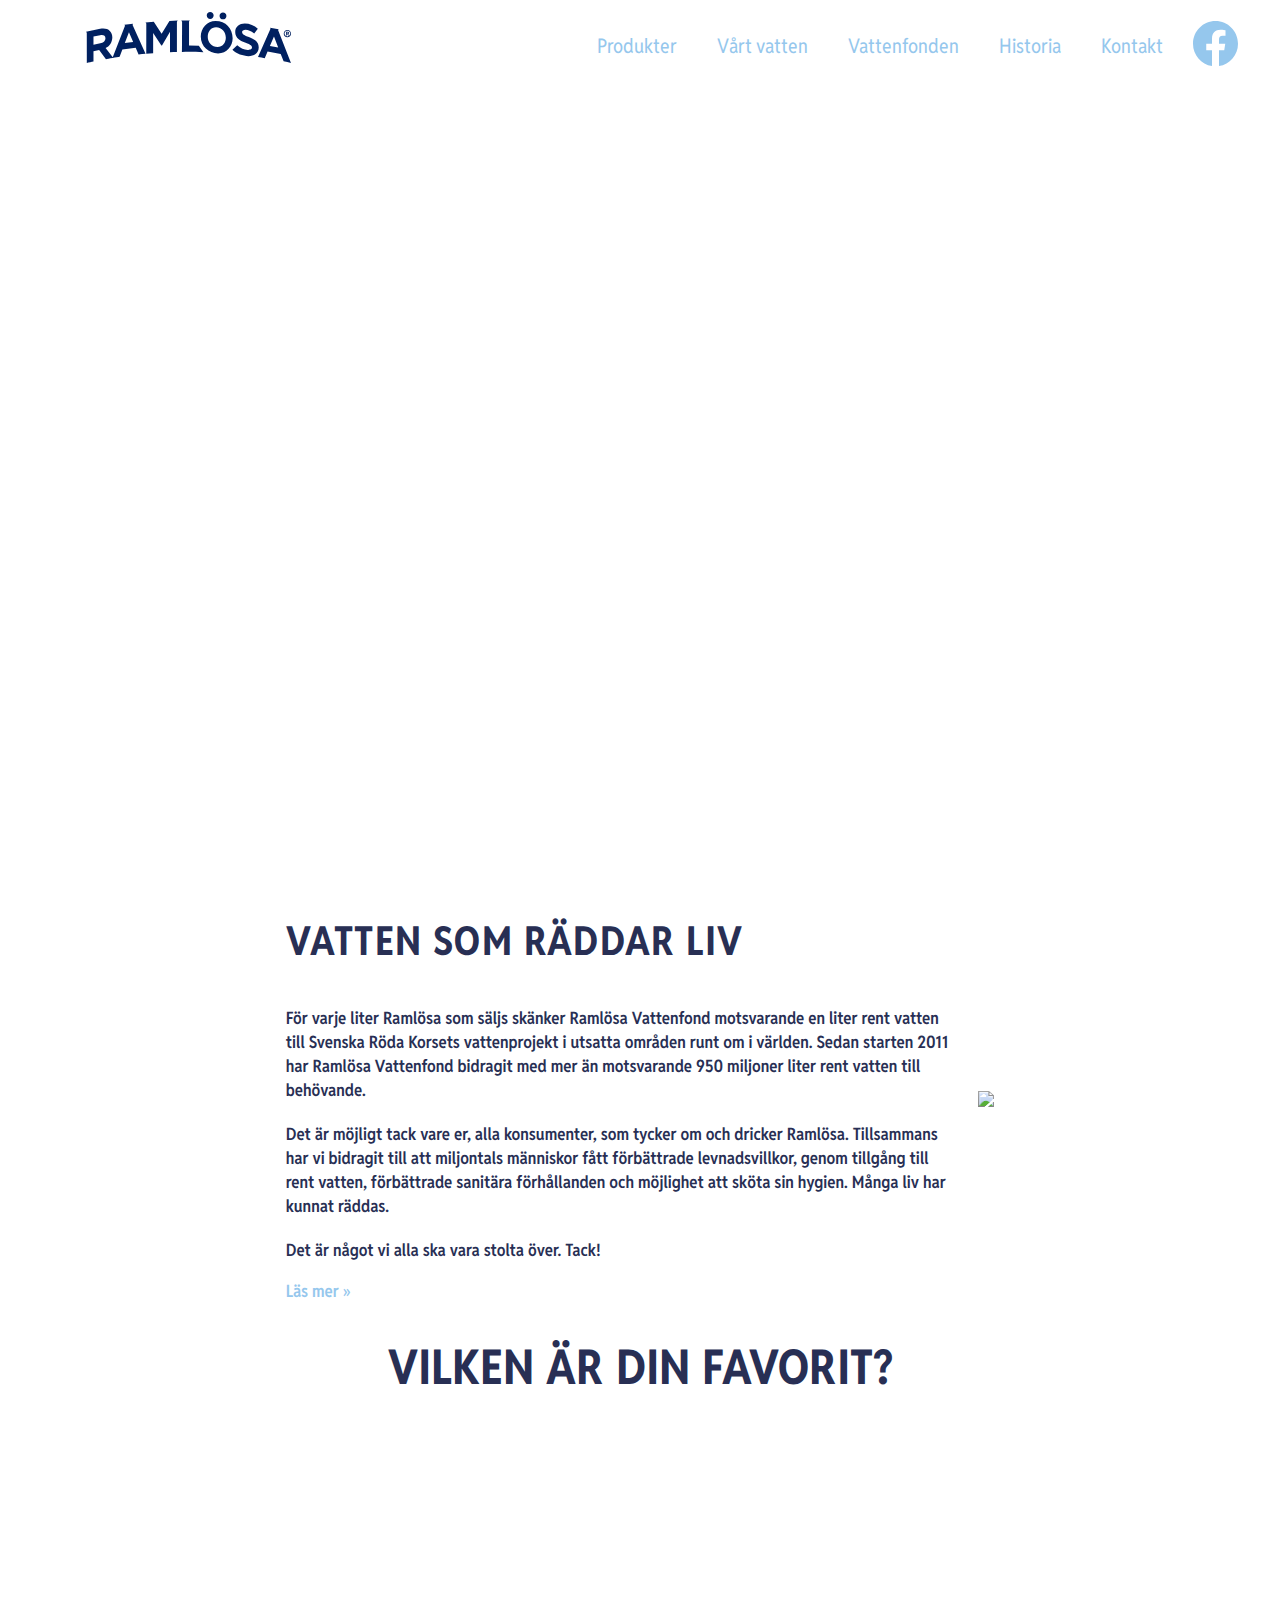
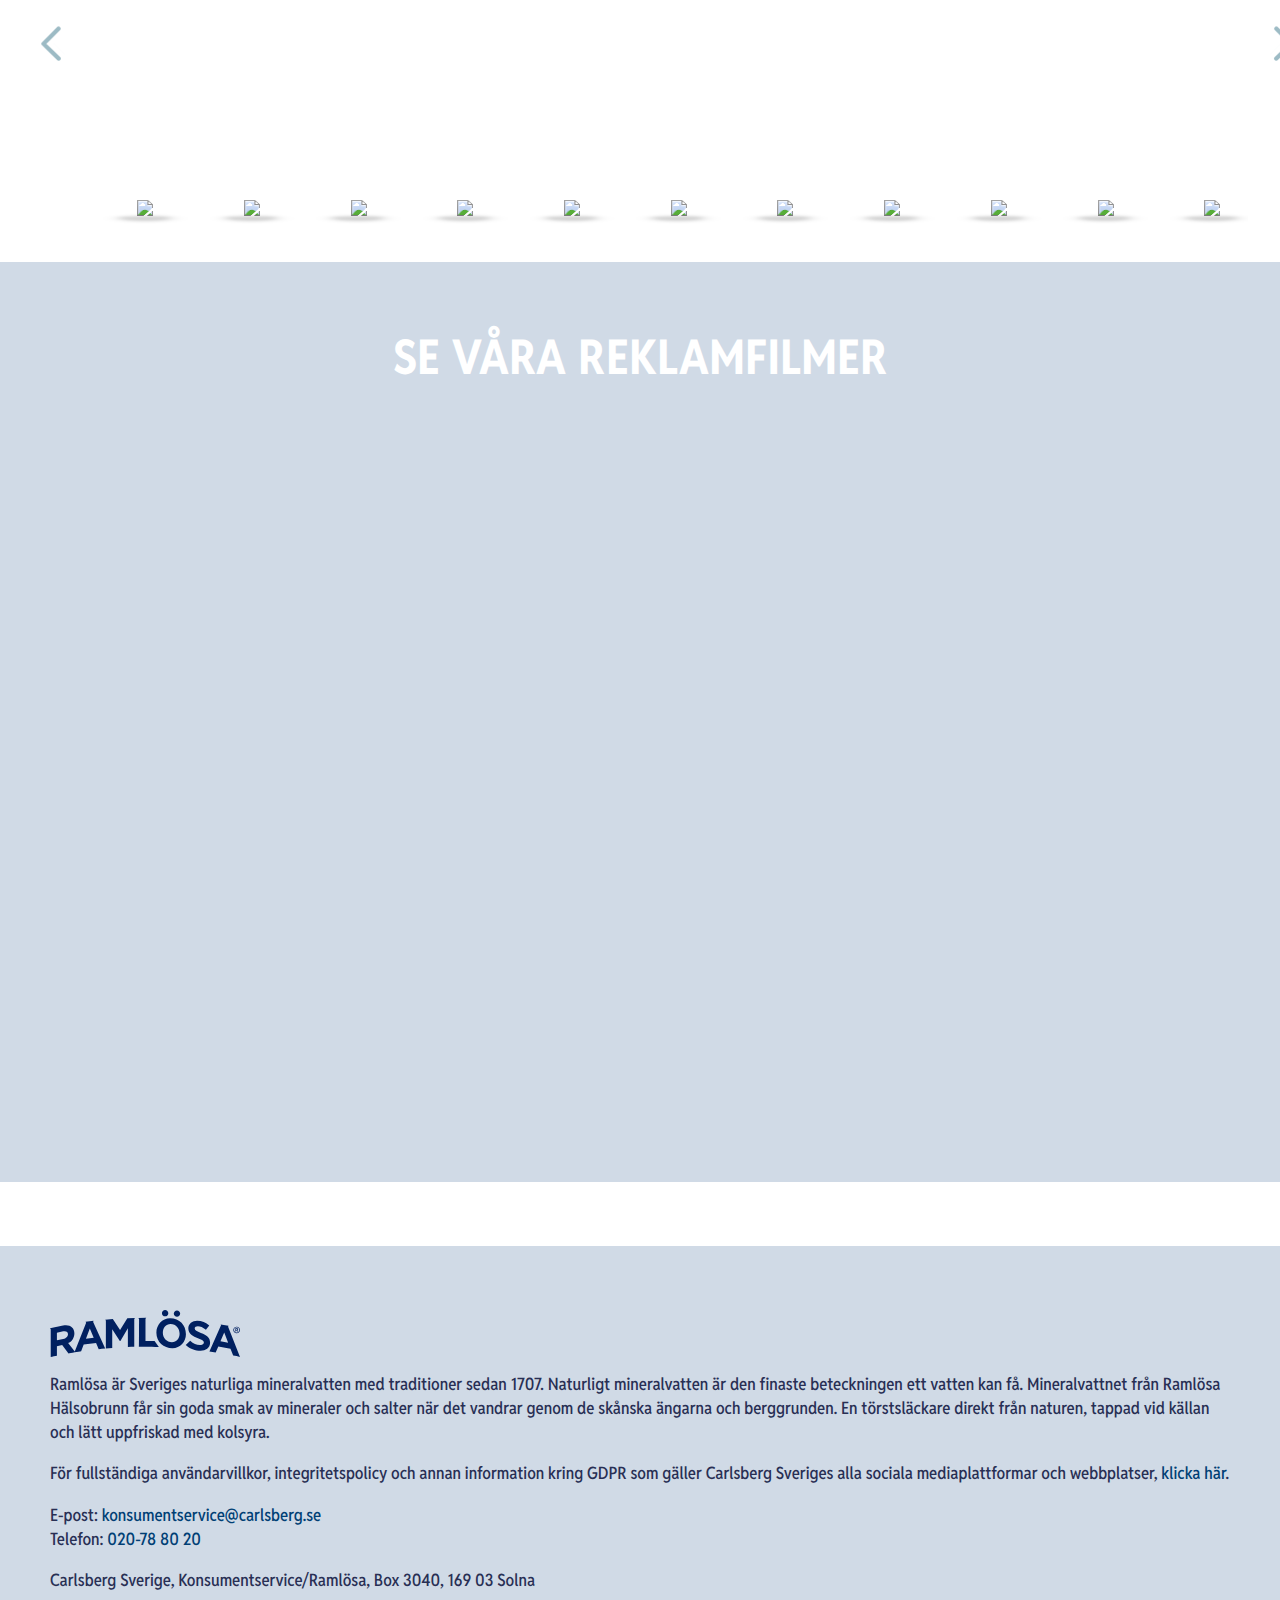
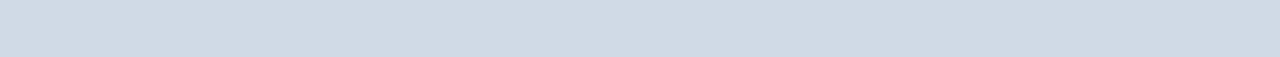
==== commit 8e9f571c: "latest files" ====
--- a/html/index.html
+++ b/html/index.html
@@ -3,369 +3,360 @@
 <html lang="sv">
 
 <head>
-<meta charset="utf-8">
-<meta name="viewport" content="width=device-width, initial-scale=1">
-
-<title>Ramlösa</title>
-<meta name="description"
-content="Ramlösa är Sveriges naturliga mineralvatten med traditioner sedan 1707. Naturligt mineralvatten är den finaste beteckningen ett vatten kan få. När en ny flaska Ramlösa når din hand har 70 års arbete kommit till sin ände.">
-<link rel="preconnect" href="https://fonts.googleapis.com">
-<link rel="preconnect" href="https://fonts.gstatic.com" crossorigin>
-<link href="https://fonts.googleapis.com/css2?family=Reddit+Sans+Condensed:wght@200..900&display=swap"
-rel="stylesheet">
-
-<link href="../sass-css/styles.css" rel="stylesheet">
-<link href="../sass-css/hamburger.css" rel="stylesheet">
-
-
-<link rel="icon" type="image/png" href="https://ramlosa.se/resources/images/favicons/favicon-32x32.png"
-sizes="32x32">
-
-<link rel="icon" type="image/png" href="https://ramlosa.se/resources/images/favicons/favicon-16x16.png"
-sizes="16x16">
+    <meta charset="utf-8">
+    <meta name="viewport" content="width=device-width, initial-scale=1">
+
+    <title>Ramlösa</title>
+    <meta name="description"
+        content="Ramlösa är Sveriges naturliga mineralvatten med traditioner sedan 1707. Naturligt mineralvatten är den finaste beteckningen ett vatten kan få. När en ny flaska Ramlösa når din hand har 70 års arbete kommit till sin ände.">
+    <link rel="preconnect" href="https://fonts.googleapis.com">
+    <link rel="preconnect" href="https://fonts.gstatic.com" crossorigin>
+    <link href="https://fonts.googleapis.com/css2?family=Reddit+Sans+Condensed:wght@200..900&display=swap"
+        rel="stylesheet">
+
+    <link href="../sass-css/styles.css" rel="stylesheet">
+    <link href="../sass-css/hamburger.css" rel="stylesheet">
+
+
+    <link rel="icon" type="image/png" href="https://ramlosa.se/resources/images/favicons/favicon-32x32.png"
+        sizes="32x32">
+
+    <link rel="icon" type="image/png" href="https://ramlosa.se/resources/images/favicons/favicon-16x16.png"
+        sizes="16x16">
 
 
 </head>
 
 
 <body class="scrolled" data-layout-id="1">
-    <div class="wrapper">
-
-<header>
-<div class="header-container">
-<div class="logo">
-<a href="#">
-<img id="logotype" src="../images/ramlosa_logo.svg" alt="Ramlösa logotyp">
-</a>
-</div>
-<div class="menu">
-<button class="hamburger hamburger--elastic" type="button">
-<span class="hamburger-box">
-<span class="hamburger-inner"></span>
-</span>
-</button>
-</div>
-
-<div class="navigation">
-<ul>
-<li class="navigation-item">
-<a href="https://ramlosa.se/produkter"
-class="mellow_page_active mellow_page_3">Produkter</a>
-</li>
-<li class="navigation-item">
-<a href="https://ramlosa.se/vart-vatten" class="mellow_page_active mellow_page_13">Vårt
-vatten</a>
-</li>
-<li class="navigation-item">
-<a href="https://ramlosa.se/vattenfonden"
-class="mellow_page_active mellow_page_10">Vattenfonden</a>
-</li>
-<li class="navigation-item">
-<a href="https://ramlosa.se/historia" class="mellow_page_active mellow_page_11">Historia</a>
-</li>
-<li class="navigation-item">
-<a href="https://ramlosa.se/kontakt" class="mellow_page_active mellow_page_14">Kontakt</a>
-</li>
-<li class="navigation-item">
-<a id="facebook-link" href="https://www.facebook.com/Ramlosa/?fref=ts&ref=br_tf"
-target="_blank" class="fb-icon">
-<img src="../images/fb_icon.svg" alt="Facebook">
-</a>
-</li>
-</ul>
-</div>
-</div>
-</header>
-
-
-
-<main>
-
-<section class="main-1">
-<div class="embed-1-container">
-<iframe id="video-1"
-src="https://player.vimeo.com/video/949517908?badge=0&autopause=0&player_id=0&app_id=58479&autoplay=1&loop=1"
-frameborder="0" allow="autoplay; fullscreen; picture-in-picture; clipboard-write"
-title="RAMLÖSA"></iframe>
-</div>
-</section>
-
-<script>
-document.addEventListener("DOMContentLoaded", function () {
-    const hamburger = document.querySelector(".hamburger");
-    const body = document.body; // Vi lägger till klassen på body
-  
-    if (hamburger) {
-      hamburger.addEventListener("click", function () {
-        hamburger.classList.toggle("is-active");
-        body.classList.toggle("menu-active"); // Lägg till eller ta bort klass för att flytta ner innehållet
-      });
-    } else {
-      console.error("Hamburger element not found!");
-    }
-  });
-</script> 
-
-<!-- Rename the section below to something semantic -->
-<section class="redcross" data-equal>
-<div class="redcross-text">
-<h1>VATTEN SOM RÄDDAR LIV</h1>
-<div>
-<p>F&ouml;r varje liter&nbsp;<span>Raml&ouml;sa</span>&nbsp;som s&auml;ljs
-sk&auml;nker&nbsp;<span>Raml&ouml;sa</span>&nbsp;Vattenfond motsvarande en liter rent vatten
-till Svenska
-R&ouml;da Korsets vattenprojekt i utsatta omr&aring;den runt om i v&auml;rlden. Sedan
-starten
-2011 har&nbsp;<span>Raml&ouml;sa</span>&nbsp;Vattenfond bidragit med mer &auml;n
-motsvarande 950 miljoner liter rent vatten till beh&ouml;vande.</p>
-<p>Det &auml;r m&ouml;jligt tack vare er, alla
-konsumenter, som tycker om och dricker&nbsp;<span>Raml&ouml;sa</span>. Tillsammans
-har vi bidragit till att miljontals m&auml;nniskor f&aring;tt f&ouml;rb&auml;ttrade
-levnadsvillkor, genom tillg&aring;ng till rent vatten, f&ouml;rb&auml;ttrade sanit&auml;ra
-f&ouml;rh&aring;llanden och m&ouml;jlighet att sk&ouml;ta sin hygien. M&aring;nga liv har
-kunnat
-r&auml;ddas.</p>
-<p>Det &auml;r n&aring;got vi alla ska vara stolta
-&ouml;ver. Tack!<br /><a href="https://ramlosa.se/vattenfonden">L&auml;s mer &raquo;</a></p>
-</div>
-</div>
-
-<div class="redcross-img-container">
-<img id="redcross-image" src="https://ramlosa.se/resources/images/redcross_forman.png">
-</div>
-</section>
-
-<section id="product-slider-wrapper">
-<h1>Vilken är din favorit?</h1>
-
-<div class="container">
-<a href="#prev" class="slider-controls prev"><img src="../images/arrow_left_blue.png"
-alt="Previous"></a>
-
-<div id="product-slider" class="product-row" style="opacity: 1; display: block;">
-<div class="outer-container">
-<div class="inner-container"
-style="width: 4082px; left: 0px; display: flex; transition: all; transform: translate3d(0px, 0px, 0px);">
-<div class="each-item" style="width: 157px;">
-<div class="product">
-<a href="https://ramlosa.se/produkter/premium-original">
-<img src="https://ramlosa.se/mellow_internal/imagefolder/en/generated/227_ee0c092cc61c4d284c6eaec9bed0a6a8"
-class="product-image">
-<div class="shadow">
-<img src="../images/bottle_shadow.png">
-</div>
-</a>
-</div>
-</div>
-
-<div class="each-item" style="width: 157px;">
-<div class="product">
-<a href="https://ramlosa.se/produkter/premium-stilla">
-<img src="https://ramlosa.se/mellow_internal/imagefolder/en/generated/229_ee0c092cc61c4d284c6eaec9bed0a6a8"
-class="product-image">
-<div class="shadow">
-<img src="../images/bottle_shadow.png">
-</div>
-</a>
-</div>
-</div>
-
-<div class="each-item" style="width: 157px;">
-<div class="product">
-<a href="https://ramlosa.se/produkter/premium-citrus">
-<img src="https://ramlosa.se//mellow_internal/imagefolder/en//generated/228_ee0c092cc61c4d284c6eaec9bed0a6a8"
-class="product-image">
-<div class="shadow">
-<img src="../images/bottle_shadow.png">
-</div>
-</a>
-</div>
-</div>
-
-<div class="each-item" style="width: 157px;">
-<div class="product">
-<a href="https://ramlosa.se/produkter/mango-grapefrukt">
-<img src="https://ramlosa.se//mellow_internal/imagefolder/en//generated/224_ee0c092cc61c4d284c6eaec9bed0a6a8"
-class="product-image">
-<div class="shadow">
-<img src="../images/bottle_shadow.png">
-</div>
-</a>
-</div>
-</div>
-
-<div class="each-item" style="width: 157px;">
-<div class="product">
-<a href="https://ramlosa.se/produkter/svarta-vinbar">
-<img src="https://ramlosa.se//mellow_internal/imagefolder/en//generated/226_ee0c092cc61c4d284c6eaec9bed0a6a8"
-class="product-image">
-<div class="shadow">
-<img src="../images/bottle_shadow.png">
-</div>
-</a>
-</div>
-</div>
-
-<div class="each-item" style="width: 157px;">
-<div class="product">
-<a href="https://ramlosa.se/produkter/original">
-<img src="https://ramlosa.se//mellow_internal/imagefolder/en//generated/207_ee0c092cc61c4d284c6eaec9bed0a6a8"
-class="product-image">
-<div class="shadow">
-<img src="../images/bottle_shadow.png">
-</div>
-</a>
-</div>
-</div>
-
-<div class="each-item" style="width: 157px;">
-<div class="product">
-<a href="https://ramlosa.se/produkter/stilla">
-<img src="https://ramlosa.se//mellow_internal/imagefolder/en//generated/208_ee0c092cc61c4d284c6eaec9bed0a6a8"
-class="product-image">
-<div class="shadow">
-<img src="../images/bottle_shadow.png">
-</div>
-</a>
-</div>
-</div>
-
-<div class="each-item" style="width: 157px;">
-<div class="product">
-<a href="https://ramlosa.se/produkter/citrus">
-<img src="https://ramlosa.se//mellow_internal/imagefolder/en//generated/209_ee0c092cc61c4d284c6eaec9bed0a6a8"
-class="product-image">
-<div class="shadow">
-<img src="../images/bottle_shadow.png">
-</div>
-</a>
-</div>
-</div>
-
-<div class="each-item" style="width: 157px;">
-<div class="product">
-<a href="https://ramlosa.se/produkter/hallon-apple">
-<img src="https://ramlosa.se//mellow_internal/imagefolder/en//generated/210_ee0c092cc61c4d284c6eaec9bed0a6a8"
-class="product-image">
-<div class="shadow">
-<img src="../images/bottle_shadow.png">
-</div>
-</a>
-</div>
-</div>
-
-<div class="each-item" style="width: 157px;">
-<div class="product">
-<a href="https://ramlosa.se/produkter/paron">
-<img src="https://ramlosa.se//mellow_internal/imagefolder/en//generated/212_ee0c092cc61c4d284c6eaec9bed0a6a8"
-class="product-image">
-<div class="shadow">
-<img src="../images/bottle_shadow.png">
-</div>
-</a>
-</div>
-</div>
-
-<div class="each-item" style="width: 157px;">
-<div class="product">
-<a href="https://ramlosa.se/produkter/ananas">
-<img src="https://ramlosa.se//mellow_internal/imagefolder/en//generated/213_ee0c092cc61c4d284c6eaec9bed0a6a8"
-class="product-image">
-<div class="shadow">
-<img src="../images/bottle_shadow.png">
-</div>
-</a>
-</div>
-</div>
-
-<div class="each-item" style="width: 157px;">
-<div class="product">
-<a href="https://ramlosa.se/produkter/flader-lime">
-<img src="https://ramlosa.se//mellow_internal/imagefolder/en//generated/214_ee0c092cc61c4d284c6eaec9bed0a6a8"
-class="product-image">
-<div class="shadow">
-<img src="../images/bottle_shadow.png">
-</div>
-</a>
-</div>
-</div>
-
-<div class="each-item" style="width: 157px;">
-<div class="product">
-<a href="https://ramlosa.se/produkter/granatapple">
-<img src="https://ramlosa.se//mellow_internal/imagefolder/en//generated/216_ee0c092cc61c4d284c6eaec9bed0a6a8"
-class="product-image">
-<div class="shadow" style="opacity: 0.35;">
-<img src="../images/bottle_shadow.png">
-</div>
-</a>
-</div>
-</div>
-
-</div>
-</div>
-
-</div>
-
-<a href="#next" class="slider-controls next"><img src="../images/arrow_right_blue.png"
-alt="Next"></a>
-</div>
-
-<div class="clear"></div>
-</section>
-
-<br />
-<br />
-<br />
-
-<script>
-document.querySelector('.next').addEventListener('click', function (e) {
-e.preventDefault();
-let slider = document.querySelector('#product-slider');
-let scrollAmount = slider.clientWidth / 7; // Justera för att scrolla med en bilds bredd
-slider.scrollLeft += scrollAmount;
-});
-
-document.querySelector('.prev').addEventListener('click', function (e) {
-e.preventDefault();
-let slider = document.querySelector('#product-slider');
-let scrollAmount = slider.clientWidth / 7; // Justera för att scrolla med en bilds bredd
-slider.scrollLeft -= scrollAmount;
-});
-
-</script>
-
-
-<section class="videos">
-<h2>SE VÅRA REKLAMFILMER</h2>
+        <header>
+            <div class="top-container">
+                <div class="logo">
+                    <ul>
+                        <li>
+                            <a href="#">
+                                <img src="../images/ramlosa_logo.svg" alt="Ramlösa logotyp">
+                            </a>
+                        </li>
+                    </ul>
+                </div>
+
+                <div class="menu">
+                    <ul>
+                        <li>
+                            <button class="hamburger hamburger--elastic" type="button">
+                                <span class="hamburger-box">
+                                    <span class="hamburger-inner"></span>
+                                </span>
+                            </button>
+                        </li>
+                    </ul>
+                </div>
+
+                <div class="navigation">
+                    <ul>
+                        <li class="navigation-item">
+                            <a href="https://ramlosa.se/produkter"
+                                class="mellow_page_active mellow_page_3">Produkter</a>
+                        </li>
+                        <li class="navigation-item">
+                            <a href="https://ramlosa.se/vart-vatten" class="mellow_page_active mellow_page_13">Vårt
+                                vatten</a>
+                        </li>
+                        <li class="navigation-item">
+                            <a href="https://ramlosa.se/vattenfonden"
+                                class="mellow_page_active mellow_page_10">Vattenfonden</a>
+                        </li>
+                        <li class="navigation-item">
+                            <a href="https://ramlosa.se/historia" class="mellow_page_active mellow_page_11">Historia</a>
+                        </li>
+                        <li class="navigation-item">
+                            <a href="https://ramlosa.se/kontakt" class="mellow_page_active mellow_page_14">Kontakt</a>
+                        </li>
+                        <li class="navigation-item">
+                            <a id="facebook-link" href="https://www.facebook.com/Ramlosa/?fref=ts&ref=br_tf"
+                                target="_blank" class="fb-icon">
+                                <img src="../images/fb_icon.svg" alt="Facebook">
+                            </a>
+                        </li>
+                    </ul>
+                </div>
+            </div>
+        </header>
+
+
+
+        <main>
+
+            <section class="main-1">
+                <div class="embed-1-container">
+                    <iframe id="video-1"
+                        src="https://player.vimeo.com/video/949517908?badge=0&autopause=0&player_id=0&app_id=58479&autoplay=0&loop=1"
+                        frameborder="0" allow="fullscreen; picture-in-picture; clipboard-write"
+                        title="RAMLÖSA"></iframe>
+                </div>
+            </section>
+
+            <!-- Rename the section below to something semantic -->
+            <section class="redcross" data-equal>
+                <div class="redcross-text">
+                    <h1>VATTEN SOM RÄDDAR LIV</h1>
+                    <div>
+                        <p>F&ouml;r varje liter&nbsp;<span>Raml&ouml;sa</span>&nbsp;som s&auml;ljs
+                            sk&auml;nker&nbsp;<span>Raml&ouml;sa</span>&nbsp;Vattenfond motsvarande en liter rent vatten
+                            till Svenska
+                            R&ouml;da Korsets vattenprojekt i utsatta omr&aring;den runt om i v&auml;rlden. Sedan
+                            starten
+                            2011 har&nbsp;<span>Raml&ouml;sa</span>&nbsp;Vattenfond bidragit med mer &auml;n
+                            motsvarande 950 miljoner liter rent vatten till beh&ouml;vande.</p>
+                        <p>Det &auml;r m&ouml;jligt tack vare er, alla
+                            konsumenter, som tycker om och dricker&nbsp;<span>Raml&ouml;sa</span>. Tillsammans
+                            har vi bidragit till att miljontals m&auml;nniskor f&aring;tt f&ouml;rb&auml;ttrade
+                            levnadsvillkor, genom tillg&aring;ng till rent vatten, f&ouml;rb&auml;ttrade sanit&auml;ra
+                            f&ouml;rh&aring;llanden och m&ouml;jlighet att sk&ouml;ta sin hygien. M&aring;nga liv har
+                            kunnat
+                            r&auml;ddas.</p>
+                        <p>Det &auml;r n&aring;got vi alla ska vara stolta
+                            &ouml;ver. Tack!<br /><a href="https://ramlosa.se/vattenfonden">L&auml;s mer &raquo;</a></p>
+                    </div>
+                </div>
+
+                <div class="redcross-img-container">
+                    <img id="redcross-image" src="https://ramlosa.se/resources/images/redcross_forman.png">
+                </div>
+            </section>
+
+            <section id="product-slider-wrapper">
+                <h1>Vilken är din favorit?</h1>
+
+                <div class="slider-container">
+                    <a href="#prev" class="slider-controls prev"><img src="../images/arrow_left_blue.png"
+                            alt="Previous">
+                    </a>
+
+                    <div id="product-slider" class="product-row" style="opacity: 1; display: block;">
+                        <div class="outer-container">
+                            <div class="inner-container">
+                                <div class="each-item" style="width: 157px;">
+                                    <div class="product">
+                                        <a href="https://ramlosa.se/produkter/premium-original">
+                                            <img src="https://ramlosa.se/mellow_internal/imagefolder/en/generated/227_ee0c092cc61c4d284c6eaec9bed0a6a8"
+                                                class="product-image">
+                                            <div class="shadow">
+                                                <img src="../images/bottle_shadow.png">
+                                            </div>
+                                        </a>
+                                    </div>
+                                </div>
+
+                                <div class="each-item" style="width: 157px;">
+                                    <div class="product">
+                                        <a href="https://ramlosa.se/produkter/premium-stilla">
+                                            <img src="https://ramlosa.se/mellow_internal/imagefolder/en/generated/229_ee0c092cc61c4d284c6eaec9bed0a6a8"
+                                                class="product-image">
+                                            <div class="shadow">
+                                                <img src="../images/bottle_shadow.png">
+                                            </div>
+                                        </a>
+                                    </div>
+                                </div>
+
+                                <div class="each-item" style="width: 157px;">
+                                    <div class="product">
+                                        <a href="https://ramlosa.se/produkter/premium-citrus">
+                                            <img src="https://ramlosa.se//mellow_internal/imagefolder/en//generated/228_ee0c092cc61c4d284c6eaec9bed0a6a8"
+                                                class="product-image">
+                                            <div class="shadow">
+                                                <img src="../images/bottle_shadow.png">
+                                            </div>
+                                        </a>
+                                    </div>
+                                </div>
+
+                                <div class="each-item" style="width: 157px;">
+                                    <div class="product">
+                                        <a href="https://ramlosa.se/produkter/mango-grapefrukt">
+                                            <img src="https://ramlosa.se//mellow_internal/imagefolder/en//generated/224_ee0c092cc61c4d284c6eaec9bed0a6a8"
+                                                class="product-image">
+                                            <div class="shadow">
+                                                <img src="../images/bottle_shadow.png">
+                                            </div>
+                                        </a>
+                                    </div>
+                                </div>
+
+                                <div class="each-item" style="width: 157px;">
+                                    <div class="product">
+                                        <a href="https://ramlosa.se/produkter/svarta-vinbar">
+                                            <img src="https://ramlosa.se//mellow_internal/imagefolder/en//generated/226_ee0c092cc61c4d284c6eaec9bed0a6a8"
+                                                class="product-image">
+                                            <div class="shadow">
+                                                <img src="../images/bottle_shadow.png">
+                                            </div>
+                                        </a>
+                                    </div>
+                                </div>
+
+                                <div class="each-item" style="width: 157px;">
+                                    <div class="product">
+                                        <a href="https://ramlosa.se/produkter/original">
+                                            <img src="https://ramlosa.se//mellow_internal/imagefolder/en//generated/207_ee0c092cc61c4d284c6eaec9bed0a6a8"
+                                                class="product-image">
+                                            <div class="shadow">
+                                                <img src="../images/bottle_shadow.png">
+                                            </div>
+                                        </a>
+                                    </div>
+                                </div>
+
+                                <div class="each-item" style="width: 157px;">
+                                    <div class="product">
+                                        <a href="https://ramlosa.se/produkter/stilla">
+                                            <img src="https://ramlosa.se//mellow_internal/imagefolder/en//generated/208_ee0c092cc61c4d284c6eaec9bed0a6a8"
+                                                class="product-image">
+                                            <div class="shadow">
+                                                <img src="../images/bottle_shadow.png">
+                                            </div>
+                                        </a>
+                                    </div>
+                                </div>
+
+                                <div class="each-item" style="width: 157px;">
+                                    <div class="product">
+                                        <a href="https://ramlosa.se/produkter/citrus">
+                                            <img src="https://ramlosa.se//mellow_internal/imagefolder/en//generated/209_ee0c092cc61c4d284c6eaec9bed0a6a8"
+                                                class="product-image">
+                                            <div class="shadow">
+                                                <img src="../images/bottle_shadow.png">
+                                            </div>
+                                        </a>
+                                    </div>
+                                </div>
+
+                                <div class="each-item" style="width: 157px;">
+                                    <div class="product">
+                                        <a href="https://ramlosa.se/produkter/hallon-apple">
+                                            <img src="https://ramlosa.se//mellow_internal/imagefolder/en//generated/210_ee0c092cc61c4d284c6eaec9bed0a6a8"
+                                                class="product-image">
+                                            <div class="shadow">
+                                                <img src="../images/bottle_shadow.png">
+                                            </div>
+                                        </a>
+                                    </div>
+                                </div>
+
+                                <div class="each-item" style="width: 157px;">
+                                    <div class="product">
+                                        <a href="https://ramlosa.se/produkter/paron">
+                                            <img src="https://ramlosa.se//mellow_internal/imagefolder/en//generated/212_ee0c092cc61c4d284c6eaec9bed0a6a8"
+                                                class="product-image">
+                                            <div class="shadow">
+                                                <img src="../images/bottle_shadow.png">
+                                            </div>
+                                        </a>
+                                    </div>
+                                </div>
+
+                                <div class="each-item" style="width: 157px;">
+                                    <div class="product">
+                                        <a href="https://ramlosa.se/produkter/ananas">
+                                            <img src="https://ramlosa.se//mellow_internal/imagefolder/en//generated/213_ee0c092cc61c4d284c6eaec9bed0a6a8"
+                                                class="product-image">
+                                            <div class="shadow">
+                                                <img src="../images/bottle_shadow.png">
+                                            </div>
+                                        </a>
+                                    </div>
+                                </div>
+
+                                <div class="each-item" style="width: 157px;">
+                                    <div class="product">
+                                        <a href="https://ramlosa.se/produkter/flader-lime">
+                                            <img src="https://ramlosa.se//mellow_internal/imagefolder/en//generated/214_ee0c092cc61c4d284c6eaec9bed0a6a8"
+                                                class="product-image">
+                                            <div class="shadow">
+                                                <img src="../images/bottle_shadow.png">
+                                            </div>
+                                        </a>
+                                    </div>
+                                </div>
+
+                                <div class="each-item" style="width: 157px;">
+                                    <div class="product">
+                                        <a href="https://ramlosa.se/produkter/granatapple">
+                                            <img src="https://ramlosa.se//mellow_internal/imagefolder/en//generated/216_ee0c092cc61c4d284c6eaec9bed0a6a8"
+                                                class="product-image">
+                                            <div class="shadow" style="opacity: 0.35;">
+                                                <img src="../images/bottle_shadow.png">
+                                            </div>
+                                        </a>
+                                    </div>
+                                </div>
+
+                            </div>
+                        </div>
+
+                    </div>
+
+                    <a href="#next" class="slider-controls next"><img src="../images/arrow_right_blue.png"
+                            alt="Next"></a>
+                </div>
+
+                <div class="clear"></div>
+            </section>
+
+            <br />
+            <br />
+            <br />
+
+            <script>
+                document.querySelector('.next').addEventListener('click', function (e) {
+                    e.preventDefault();
+                    let slider = document.querySelector('#product-slider');
+                    let scrollAmount = slider.clientWidth / 7; // Justera för att scrolla med en bilds bredd
+                    slider.scrollLeft += scrollAmount;
+                });
+
+                document.querySelector('.prev').addEventListener('click', function (e) {
+                    e.preventDefault();
+                    let slider = document.querySelector('#product-slider');
+                    let scrollAmount = slider.clientWidth / 7; // Justera för att scrolla med en bilds bredd
+                    slider.scrollLeft -= scrollAmount;
+                });
+
+            </script>
+
+
+            <section class="videos">
+                <h2>SE VÅRA REKLAMFILMER</h2>
                 <div class="video-row">
-                <div class="videos-row">
-<iframe class="video-item" width="560" height="315"
-src="https://www.youtube.com/embed/T88inlotu9c?si=CF2XQwGOstjfeNXD" title="YouTube video player"
-frameborder="0"
-allow="accelerometer; autoplay; clipboard-write; encrypted-media; gyroscope; picture-in-picture; web-share"
-referrerpolicy="strict-origin-when-cross-origin" allowfullscreen>
-</iframe>
-
-<iframe class="video-item" width="560" height="315"
-src="https://www.youtube.com/embed/_GVfc9BIdL0?si=VUiW78I3O-Ok-RDK" title="YouTube video player"
-frameborder="0"
-allow="accelerometer; autoplay; clipboard-write; encrypted-media; gyroscope; picture-in-picture; web-share"
-referrerpolicy="strict-origin-when-cross-origin" allowfullscreen>
-</iframe>
-
-<iframe class="video-item" width="560" height="315"
-src="https://www.youtube.com/embed/uzBPb6L2yvA?si=SxylIbmm4ZaXLBLN" title="YouTube video player"
-frameborder="0"
-allow="accelerometer; autoplay; clipboard-write; encrypted-media; gyroscope; picture-in-picture; web-share"
-referrerpolicy="strict-origin-when-cross-origin" allowfullscreen>
-</iframe>
-</div>
-</section>
-
-
-
-<!-- <script>
+                    <div class="videos-row">
+                        <iframe class="video-item" width="560" height="315"
+                            src="https://www.youtube.com/embed/T88inlotu9c?si=CF2XQwGOstjfeNXD"
+                            title="YouTube video player" frameborder="0"
+                            allow="accelerometer; autoplay; clipboard-write; encrypted-media; gyroscope; picture-in-picture; web-share"
+                            referrerpolicy="strict-origin-when-cross-origin" allowfullscreen>
+                        </iframe>
+
+                        <iframe class="video-item" width="560" height="315"
+                            src="https://www.youtube.com/embed/_GVfc9BIdL0?si=VUiW78I3O-Ok-RDK"
+                            title="YouTube video player" frameborder="0"
+                            allow="accelerometer; autoplay; clipboard-write; encrypted-media; gyroscope; picture-in-picture; web-share"
+                            referrerpolicy="strict-origin-when-cross-origin" allowfullscreen>
+                        </iframe>
+
+                        <iframe class="video-item" width="560" height="315"
+                            src="https://www.youtube.com/embed/uzBPb6L2yvA?si=SxylIbmm4ZaXLBLN"
+                            title="YouTube video player" frameborder="0"
+                            allow="accelerometer; autoplay; clipboard-write; encrypted-media; gyroscope; picture-in-picture; web-share"
+                            referrerpolicy="strict-origin-when-cross-origin" allowfullscreen>
+                        </iframe>
+                    </div>
+            </section>
+
+
+
+            <!-- <script>
            // Funktion för att öppna video
            document.querySelectorAll('.video-item').forEach(item => {
                item.addEventListener('click', () => {
@@ -384,68 +375,74 @@
            });
        </script> -->
 
-</main>
+        </main>
 
     </div>
-<footer>
-<div class="footer-container">
-    <a href="https://ramlosa.se/"></a>
-        <img class="footer-logo" src="../images/ramlosa_logo.svg" alt="Ramlösa Logo">
-    </a>
-<div class="footer-text">
-<p>
-Ramlösa är Sveriges naturliga mineralvatten med traditioner sedan 1707. Naturligt mineralvatten är
-den finaste beteckningen ett vatten kan få. Mineralvattnet från Ramlösa Hälsobrunn får sin goda smak
-av mineraler och salter när det vandrar genom de skånska ängarna och berggrunden. En törstsläckare
-direkt från naturen, tappad vid källan och lätt uppfriskad med kolsyra.
-</p>
-<p>
-För fullständiga användarvillkor, integritetspolicy och annan information kring GDPR som gäller
-Carlsberg Sveriges alla sociala mediaplattformar och webbplatser, <a
-href="http://carlsbergsverige.se/cookie-policy" target="_blank">klicka här</a>.
-</p>
-<p>
-E-post: <a href="mailto:konsumentservice@carlsberg.se">konsumentservice@carlsberg.se</a><br>
-Telefon: <a href="tel:020788020">020-78 80 20</a>
-</p>
-<p>
-Carlsberg Sverige, Konsumentservice/Ramlösa, Box 3040, 169 03 Solna
-</p>
-</div>
-</div>
-</footer>
-
-<script>
-document.addEventListener("DOMContentLoaded", function () {
-const hamburger = document.querySelector(".hamburger");
-const header = document.querySelector("header");
-
-if (hamburger) {
-hamburger.addEventListener("click", function () {
-hamburger.classList.toggle("is-active");
-header.classList.toggle("active");
-});
-} else {
-console.error("Hamburger element not found!");
-}
-});
-</script>
-
-<script>
-document.addEventListener("DOMContentLoaded", function () {
-    const header = document.querySelector("header");
-    const shadowClass = "shadow";
-
-    function handleScroll() {
-        if (window.scrollY > 0) {
-            header.classList.add(shadowClass);
-        } else {
-            header.classList.remove(shadowClass);
-        }
-    }
-
-    window.addEventListener("scroll", handleScroll);
-    handleScroll(); // Initial check in case user is already scrolled down
-});
-</script>
+    <footer>
+        <div class="footer-container">
+            <a href="https://ramlosa.se/"></a>
+            <img class="footer-logo" src="../images/ramlosa_logo.svg" alt="Ramlösa Logo">
+            </a>
+            <div class="footer-text">
+                <p>
+                    Ramlösa är Sveriges naturliga mineralvatten med traditioner sedan 1707. Naturligt mineralvatten är
+                    den finaste beteckningen ett vatten kan få. Mineralvattnet från Ramlösa Hälsobrunn får sin goda smak
+                    av mineraler och salter när det vandrar genom de skånska ängarna och berggrunden. En törstsläckare
+                    direkt från naturen, tappad vid källan och lätt uppfriskad med kolsyra.
+                </p>
+                <p>
+                    För fullständiga användarvillkor, integritetspolicy och annan information kring GDPR som gäller
+                    Carlsberg Sveriges alla sociala mediaplattformar och webbplatser, <a
+                        href="http://carlsbergsverige.se/cookie-policy" target="_blank">klicka här</a>.
+                </p>
+                <p>
+                    E-post: <a href="mailto:konsumentservice@carlsberg.se">konsumentservice@carlsberg.se</a><br>
+                    Telefon: <a href="tel:020788020">020-78 80 20</a>
+                </p>
+                <p>
+                    Carlsberg Sverige, Konsumentservice/Ramlösa, Box 3040, 169 03 Solna
+                </p>
+            </div>
+    </footer>
+
+    <script>
+    
+    const body = document.body; // Vi lägger till klassen på body
+
+        document.addEventListener("DOMContentLoaded", function () {
+            const hamburger = document.querySelector(".hamburger");
+            const header = document.querySelector("header");
+
+            if (hamburger) {
+                hamburger.addEventListener("click", function () {
+                    hamburger.classList.toggle("is-active");
+                    body.classList.toggle("menu-active"); 
+                    header.classList.toggle("active");
+                });
+            } else {
+                console.error("Hamburger element not found!");
+            }
+        });
+    </script>
+
+
+    <script>
+        document.addEventListener("DOMContentLoaded", function () {
+            const header = document.querySelector("header");
+            const shadowClass = "shadow";
+
+            function handleScroll() {
+                if (window.scrollY > 0) {
+                    header.classList.add(shadowClass);
+                } else {
+                    header.classList.remove(shadowClass);
+                }
+            }
+
+            window.addEventListener("scroll", handleScroll);
+            handleScroll(); // Initial check in case user is already scrolled down
+        });
+    </script>
 </body>
+
+</html>--- a/sass-css/styles.css
+++ b/sass-css/styles.css
@@ -6,90 +6,92 @@
   font-family: Reddit Sans Condensed, sans-serif;
   box-sizing: border-box;
   color: #282f54;
-  }
-
-  
-  html, body {
-    overflow-x: hidden; /* Förhindrar horisontellt scrollande */
-  }
-  
-  .wrapper {
-  max-width: 1350px; /* Max bredd för innehållet */
-  margin: 0 auto; /* Centrera wrappern */
-  padding: 20px; /* Valfri padding */
-  }
-  
-  
-  /* Header Styles */
-  header {
+}
+
+
+main {
+  margin-bottom: 4em;
+  margin-right: auto;
+  margin-left: auto;
+  max-width: 81em;
+}
+
+
+html,
+body {
+  overflow-x: hidden;
+  /* Förhindrar horisontellt scrollande */
+}
+
+.wrapper {
+  max-width: 1350px;
+  /* Max bredd för innehållet */
+  margin: 0 auto;
+  /* Centrera wrappern */
+  padding: 20px;
+  /* Valfri padding */
+}
+
+
+/* Header Styles */
+header {
   background: #fff;
   position: relative;
   z-index: 100;
   width: 100%;
-  margin-bottom: -25px;
-  }
-  
-  /* Container */
-  .header-container {
+  margin-bottom: -30px;
+}
+
+/* Container */
+.top-container {
   display: flex;
   justify-content: space-between;
   align-items: center;
-  top: 0; /* Placerar den högst upp */
-  width: 100%; /* Gör den full bredd */
-  background: #fff; /* Se till att bakgrunden är vit så att texten är läsbar */
-  z-index: 100; /* Ser till att den ligger ovanpå annat innehåll */
+  /* Placerar den högst upp */
+  width: 100%;
+  /* Gör den full bredd */
+  background: #fff;
+  /* Se till att bakgrunden är vit så att texten är läsbar */
+  z-index: 100;
+  /* Ser till att den ligger ovanpå annat innehåll */
   padding: 0;
-  padding-bottom: 0.6em;
-  
   max-width: 1350px;
-  
-  }
-  
-  .scrolled header .navigation ul {
+
+}
+
+.scrolled header .navigation ul {
   margin: 0;
   margin-top: 1.3em;
   margin-bottom: .6em;
-  }
-  
-  /* Ramlösa logotype */
-  /* Standardstorlek för desktop */
-.logo img {
-  padding-left: 2em;
-  width: 17em; /* Justera storleken för desktop här */
-  transition: width 0.3s ease; /* Smidig övergång när storleken ändras */
-}
-
-/* För surfplattor och mindre skärmar (iPad, skärmar under 768px bredd) */
-@media (max-width: 1034px) {
-  .logo img {
-    width: 200px; /* Minska logotypstorleken för surfplattor */
-    padding-bottom: 1em;
-  }
-}
-
-/* För mobiltelefoner (skärmar under 480px bredd) */
-@media (max-width: 480px) {
-  .logo img {
-    
-  }
-}
-
-  
-  /* Meny */
-  header .menu {
+}
+
+/* Ramlösa logotype */
+/* Standardstorlek för desktop */
+header .logo img {
+  width: 240px;
+  padding-left: 5em;
+  width: 17em;
+  /* Justera storleken för desktop här */
+  transition: width 0.3s ease;
+  /* Smidig övergång när storleken ändras */
+}
+
+
+/* Meny */
+header .menu {
   margin-left: auto;
   display: flex;
   align-items: center;
   padding-right: 1em;
-  }
-  
-  header .menu ul li {
+}
+
+header .menu ul li {
   vertical-align: middle;
   display: inline-block;
-  }
-  
-  /* Navigation */
-  header .navigation {
+}
+
+/* Navigation */
+header .navigation {
   display: flex;
   justify-content: space-between;
   width: 100%;
@@ -97,105 +99,108 @@
   flex-wrap: wrap;
   padding: 0;
   margin: 0;
-  white-space: nowrap; /* Hindrar texten från att brytas på flera rader */
+  white-space: nowrap;
+  /* Hindrar texten från att brytas på flera rader */
   padding-right: 2em;
-  
-  }
-  
-  header .navigation ul {
+
+}
+
+header .navigation ul {
   display: flex;
   vertical-align: middle;
   justify-content: flex-end;
   align-items: center;
   padding-left: 0;
   margin-left: 2%;
-  }
-  
-  header .navigation ul li a {
+}
+
+header .navigation ul li a {
   display: block;
   padding-left: 1em;
   padding-right: 1em;
   font-size: 1.25em;
   color: #95c7ed;
-  white-space: nowrap; /* Håller ihop texten för att undvika radbrytningar */
-  }
-  
-  header .navigation ul li:last-child {
+  white-space: nowrap;
+  /* Håller ihop texten för att undvika radbrytningar */
+}
+
+header .navigation ul li:last-child {
   margin-right: 0;
-  }
-  
-  /* Facebook Ikon */
-  header .navigation ul li a#facebook-link {
+}
+
+/* Facebook Ikon */
+header .navigation ul li a#facebook-link {
   display: inline-block;
   padding-left: 10px;
   padding-right: 10px;
   margin: 0;
   vertical-align: middle;
-  }
-  
-  /* Media Query för Responsivitet */
-  @media (max-width: 768px) {
+}
+
+/* Media Query för Responsivitet */
+@media (max-width: 768px) {
   header .menu {
-  display: block;
-  }
-  
+    display: block;
+  }
+
   header .navigation {
-  display: none;
-  }
-  
+    display: none;
+  }
+
   .container {
-  padding: 0 5%;
-  /* Mer padding för mindre skärmar */
-  }
-  
+    padding: 0 5%;
+    /* Mer padding för mindre skärmar */
+  }
+
   /* När hamburgermenyn är aktiv */
   header.active .navigation {
-  display: block;
-  position: absolute;
-  top: 100px;
-  left: 0;
-  width: 100%;
-  background-color: white;
-  }
-  
+    display: block;
+    position: absolute;
+    top: 100px;
+    left: 0;
+    width: 100%;
+    background-color: white;
+  }
+
   header .navigation ul {
-  flex-direction: column;
-  }
-  
+    flex-direction: column;
+  }
+
   header .navigation ul li {
-  margin-right: 0;
-  margin-bottom: 10px;
-   }
-  }
-  
-  /* The video at the top */
-  .main-1 {
+    margin-right: 0;
+    margin-bottom: 10px;
+  }
+}
+
+/* The video at the top */
+.main-1 {
   max-width: 100%;
   margin: 0 auto;
-  }
-
-  /* Standard layout för sektionen */
-  .main-1 {
-    transition: margin-top 0.3s ease;
-    max-width: 100%;
-    margin: 0 auto;
-  }
-
-  /* När menyn är aktiv, skjuts innehållet ner */
-  .menu-active .main-1 {
-    margin-top: 500px; /* Justera beroende på menyns höjd */
-  }
-  
-  .embed-1-container {
-    width: 100%;
-    max-width: 100%;
-    margin: 0 auto;
-    position: relative;
-    padding-top: 5em;
-    padding-bottom: 56.25%;
-  }
-  
-  #video-1 {
+}
+
+/* Standard layout för sektionen */
+.main-1 {
+  transition: margin-top 0.3s ease;
+  max-width: 100%;
+  margin: 0 auto;
+}
+
+/* När menyn är aktiv, skjuts innehållet ner */
+.menu-active .main-1 {
+  margin-top: 500px;
+  /* Justera beroende på menyns höjd */
+}
+
+.embed-1-container {
+  width: 100%;
+  max-width: 100%;
+  margin: 0 auto;
+  position: relative;
+  padding-top: 5em;
+  padding-bottom: 56.25%;
+}
+
+#video-1 {
   position: absolute;
   top: 0;
   left: 0;
@@ -203,134 +208,150 @@
   width: 100%;
   height: 100%;
   border: 0;
-  }
-  
-  /* Article and the redcross section */
-  .redcross {
-  
+}
+
+/* Article and the redcross section */
+.redcross {
+
+  padding: 64px 58px 0;
   display: flex;
   align-items: center;
   justify-content: center;
-  flex-wrap: wrap;
-  /* Flexibel layout för olika skärmstorlekar */
-  }
-  
-  .redcross h1 {
+  flex-wrap: wrap; /* Flexibel layout för olika skärmstorlekar */
+}
+
+.redcross h1 {
   text-align: left;
   font-size: 2.5rem;
   letter-spacing: .03em;
   padding-bottom: 0.5em;
-  }
-  
-  .redcross p {
+}
+
+.redcross p {
   margin-top: 20px;
   font-weight: 600;
-  }
-  
-  .redcross-text {
+}
+
+.redcross-text {
   float: left;
   width: 100%;
   max-width: 100%;
   text-align: left;
-  }
-
-  .redcross-text a {
-    padding-top: 1em;
-  }
-  
-  @media screen and (min-width: 1035px) {
-    .redcross .redcross-text {
-        float: left;
-        margin-right: 2%;
-        width: 57.5%;
-      
-    }
-  }
-  
-  .redcross .redcross-text a {
+}
+
+.redcross-text a {
+  padding-top: 1em;
+}
+
+@media screen and (min-width: 1035px) {
+  .redcross .redcross-text {
+    float: left;
+    margin-right: 2%;
+    width: 57.5%;
+
+  }
+}
+
+@media screen and (max-width: 1035) {
+  .redcross {
+      padding: 16px 32px;
+  }
+}
+
+.redcross .redcross-text a {
   display: inline-block;
   color: #95c7ed;
-  }
-  
-  dd,
-  dt,
-  li:not(.navigation-item),
-  p {
+}
+
+dd,
+dt,
+li:not(.navigation-item),
+p {
   margin-bottom: 0;
   line-height: 1.4em;
   font-size: 1.07em;
   text-rendering: geometricPrecision;
-  }
-  
-  #redcross-image {
+}
+
+#redcross-image {
   width: 100%;
   max-width: 458px;
-  }
-  
-  /* Product Slider section */
-  #product-slider {
-  display: flex;
-  justify-content: flex-start; /* Ändra till flex-start för att justera bilderna */
+  padding-top: 2em;
+  padding-bottom: 3em;
+}
+
+/* Product Slider section */
+#product-slider {
+  display: flex;
+  justify-content: flex-start;
+  /* Ändra till flex-start för att justera bilderna */
   align-items: center;
   transition: transform 0.3s ease-in-out;
   flex-wrap: nowrap;
-  overflow: hidden; /* Ändra till hidden för att dölja överflödig innehåll */
+  overflow: hidden;
+  /* Ändra till hidden för att dölja överflödig innehåll */
   margin: 2em 0;
-  }
-  
-  .container {
+}
+
+.slider-container {
   padding-right: 2em;
   padding-left: 2em;
-  }
-  
-  #product-slider-wrapper {
+}
+
+#product-slider-wrapper {
   margin: 2em 0;
   text-align: center;
   position: relative;
-  }
-  
-  #product-slider-wrapper .slider-controls {
+}
+
+#product-slider-wrapper .slider-controls {
   transition: all .25s ease-in-out;
-  padding-top: 20%;
-  position: relative;
-  float: left;
   width: 5.5%;
-  left: 0;
-  }
-  
-  #product-slider-wrapper #product-slider {
+  position: absolute; /* Absolut positionering i förhållande till föräldern */
+  top: 500%; /* Centrera vertikalt */
+  transform: translateY(-50%); /* Flytta pilarna upp med 50% av sin höjd för att få exakt centrering */
+  z-index: 2; /* Sätt z-index så att de visas över bilderna */
+}
+
+#product-slider-wrapper #product-slider {
   text-align: center;
   float: left;
-  width: 89%;
-  }
-  
-  #product-slider-wrapper h1 {
+  width: 100%;
+}
+
+#product-slider-wrapper h1 {
   text-transform: uppercase;
   text-align: center;
   font-size: 3em;
-  }
-  
-  /* Outer-container */
-  .product-row .outer-container {
+}
+
+/* Outer-container */
+.product-row .outer-container {
   overflow: hidden;
   position: relative;
   width: 100%;
-  }
-  
-  /* Inner-container */
-  .product-row .inner-container {
-  display: flex;
-  transition: transform 0.3s ease-in-out;
-  width: calc(157px * 7); /* 157px är bredden av varje bild */
-  }
-  
-  /* Justera varje item */
-  .each-item {
+}
+
+/* Inner-container */
+.product-row .inner-container {
+  width: 4082px; /* Behåll samma bredd */
+  left: 0; /* Om nödvändigt, kan du behöva justera */
+  display: flex; /* Flexbox aktivt */
+  transition: all 0.3s ease-in-out; /*För övergångar */
+  transform: translate3d(60px, 0px, 0px); /* Om det behövs */
+  width: calc(157px * 7 + 3em * 6); /* 7 bilder + marginaler */
+}
+
+
+
+/* Justera varje item */
+.each-item {
   width: 157px;
-  margin-right: 1em; /* Avstånd mellan bilderna */
-  }
-  
-  #product-slider .product {
+  margin: 0 3px; /* Justera marginaler för att skapa avstånd */
+  /* Avstånd mellan bilderna */
+}
+
+#product-slider .product {
   flex: 0 0 auto;
   position: relative;
   text-align: center;
@@ -340,48 +361,81 @@
   flex-direction: column; /* Lägg till detta för att placera skuggan under bilden */
   justify-content: flex-end; /* Justera så att bilden ligger längst ner */
   height: 400px; /* Öka höjden för att ge mer utrymme */
-  }
-  
-  #product-slider-wrapper #product-slider .product-image {
+}
+
+#product-slider-wrapper #product-slider .product-image {
   max-width: 63%;
-  }
-  
-  #product-slider .each-item a .product-image {
+}
+
+#product-slider .each-item a .product-image {
   transform: translateY(12px);
-  }
-  
-  #product-slider-wrapper #product-slider .shadow {
+}
+
+#product-slider-wrapper #product-slider .shadow {
   position: relative;
   bottom: 0;
   opacity: 0.35;
+}
+
+#product-slider-wrapper #product-slider .shadow img {
+  width: 100%;
+}
+
+/* Animation för hover */
+#product-slider .product:hover img {
+  animation: float 2s ease-in-out infinite;
+}
+
+@keyframes float {
+  0%,
+  100% {
+    transform: translateY(0);
   }
   
-  #product-slider-wrapper #product-slider .shadow img {
-  width: 100%;
-  }
-  
-  /* Animation för hover */
-  #product-slider .product:hover img {
-  animation: float 2s ease-in-out infinite;
-  }
-  
-  @keyframes float {
-  0%, 100% { transform: translateY(0); }
-  50% { transform: translateY(-10px); }
-  }
-  
-  .prev {
+  50% {
+    transform: translateY(-10px);
+  }
+}
+
+.prev {
   left: 1em;
-  }
-  
-  .next {
-  right: 1em;
-  }
-  
-  /* Video section */
-  .videos {
-  width: 100%;
-  padding: 50px;
+}
+
+/* Media queries for slider controls (arrows) to be responsive at different screen sizes */
+@media screen and (max-width: 450px) {
+  #product-slider-wrapper .slider-controls {
+      top: 500%; /* Centrera vertikalt även för små skärmar */
+      transform: translateY(-50%);
+  }
+}
+
+/* Justera positionen för skärmar mellan 450px och 1200px */
+@media screen and (max-width: 1200px) {
+  #product-slider-wrapper .slider-controls {
+      top: 500%; /* Fortsätt centrera vertikalt */
+      transform: translateY(-50%);
+  }
+}
+
+/* För mindre skärmar, 502px och nedåt */
+@media screen and (max-width: 502px) {
+  #product-slider-wrapper .slider-controls {
+    top: 350%; /* Justera top-värdet för att hålla pilarna vid bilderna */
+    transform: translateY(-50%); /* Centrera dem vertikalt */
+  }
+}
+
+/* För ännu mindre skärmar, 276px och nedåt */
+@media screen and (max-width: 276px) {
+  #product-slider-wrapper .slider-controls {
+    top: 250%; /* Justera top-värdet för att hålla pilarna vid bilderna */
+    transform: translateY(-50%); /* Centrera dem vertikalt */
+  }
+}
+
+/* Video section */
+.videos {
+  width: 100%;
   font-size: 2rem;
   color: white;
   text-align: center;
@@ -389,155 +443,158 @@
   background-color: #d0dae6;
   display: flex;
   flex-direction: column;
-  }
-  
+}
+
+.videos h2 {
+  padding-bottom: 5%;
+  color: #fff;
+  padding-top: 5%;
+}
+
+iframe {
+  margin: 20px;
+}
+
+.videos-row {
+  display: flex;
+  justify-content: center;
+  /* Centrera videorna */
+  flex-wrap: wrap;
+  /* Tillåt wrap */
+  margin-bottom: 20px;
+  background-position: center;
+  background-size: 100%;
+  background-repeat: no-repeat;
+  position: relative;
+  flex-wrap: wrap;
+  /* Flexibel för små skärmar */
+}
+
+
+
+@media screen and (max-width: 1034) {
   .videos h2 {
-    padding-bottom: 100px;
-    
-  }
-  
-  iframe {
-    margin: 20px;
-  }
-  
-  .videos-row {
-    display: flex;
-    justify-content: center; /* Centrera videorna */
-    flex-wrap: wrap; /* Tillåt wrap */
-    margin-bottom: 20px;
-    background-position: center;
-    background-size: 100%;
-    background-repeat: no-repeat;
-    position: relative;
-    flex-wrap: wrap;
-    /* Flexibel för små skärmar */
-  }
-
-  @media (max-width: 768px) {
-    .videos h2 {
-      font-size: 2rem; /* Justera storleken efter behov */
-      margin: 0 auto;
-    }
-  }
-  
-  
-  /* Footer section */
-  footer {
+    font-size: 2em;
+  }
+}
+
+
+/* Footer section */
+footer {
   background-color: #d0dae6;
   width: 100%;
   padding: 64px 0;
   display: flex;
   justify-content: center;
-  }
-  
-  
-  .footer-logo {
+}
+
+
+.footer-logo {
   width: 100%;
   max-width: 190px;
   margin-bottom: 1em;
   display: block;
-  }
-  
-
-  .footer-text {
-    /* Maximal bredd för texten */
-    color: #282f54;
-    max-width: 1180px;
-    width: 100%;
-  }
-  
-  .footer-text p {
+}
+
+
+.footer-text {
+  /* Maximal bredd för texten */
+  color: #282f54;
+  max-width: 1180px;
+  width: 100%;
+}
+
+.footer-text p {
   margin: 0;
   /* Ta bort standardmarginal */
   margin-bottom: 17.12px;
   /* Avstånd mellan paragrafer */
   font-weight: 500;
-  }
-  
-  .footer-text p:last-child {
+}
+
+.footer-text p:last-child {
   margin-bottom: 0;
   /* Ingen extra marginal på sista paragrafen */
-  }
-  
-  .footer-text a {
+}
+
+.footer-text a {
   color: #003f75;
-  }
-  
-  /* Media queries */
-  
-  /* För mobila enheter */
-  @media screen and (max-width: 768px) {
+}
+
+/* Media queries */
+
+/* För mobila enheter */
+@media screen and (max-width: 768px) {
   header ul {
-  margin: 0;
-  margin-top: .6em;
-  margin-bottom: .2em;
-  }
-  
+    margin: 0;
+    margin-top: .6em;
+    margin-bottom: .2em;
+  }
+
   header .navigation ul li {
-  text-align: center;
-  width: 100%;
-  }
-  
+    text-align: center;
+    width: 100%;
+  }
+
   .footer-container {
-  flex-direction: column;
-  align-items: center;
-  /* Centrera innehållet */
-  padding: 0 20px;
-  /* Padding för små skärmar */
-  }
-  
+    flex-direction: column;
+    align-items: center;
+    /* Centrera innehållet */
+    padding: 0 20px;
+    /* Padding för små skärmar */
+  }
+
   #footer-logo {
-  margin-bottom: 20px;
-  }
-  
+    margin-bottom: 20px;
+  }
+
   .footer-text {
-  text-align: center;
-  /* Centrera texten */
-  max-width: none;
-  /* Ta bort maxbredd */
-  }
-  }
-  
-  .footer-text {
+    text-align: center;
+    /* Centrera texten */
+    max-width: none;
+    /* Ta bort maxbredd */
+  }
+}
+
+.footer-text {
   text-align: left;
   /* Vänsterjustera texten på desktop */
-  }
-  
-  /* För surfplattor */
-  @media screen and (min-width: 769px) and (max-width: 1024px) {
+}
+
+/* För surfplattor */
+@media screen and (min-width: 769px) and (max-width: 1024px) {
   header .navigation ul {
-  padding: 0;
-  margin: 0;
-  float: auto;
-  width: 100%;
-  }
-  
+    padding: 0;
+    margin: 0;
+    float: auto;
+    width: 100%;
+  }
+
   header .navigation ul li:nth-child(odd) {
-  background: #f4f8fa;
-  }
-  }
-  
-  @media screen and (max-width: 1034px) {
+    background: #f4f8fa;
+  }
+}
+
+@media screen and (max-width: 1034px) {
   header .navigation ul li a {
-  text-align: center;
-  padding: 1em;
-  }
-  
+    text-align: center;
+    padding: 1em;
+  }
+
   header .navigation ul li:nth-child(odd) {
-  background: #f4f8fa;
-  }
-  }
-  
-  /* För större skärmar */
-  @media screen and (min-width: 1025px) {
+    background: #f4f8fa;
+  }
+}
+
+/* För större skärmar */
+@media screen and (min-width: 1025px) {
   header .navigation {
-  display: block;
-  }
-  }
-
-  @media screen and (max-width: 1034px) {
-    .container {
-        padding: 0 1em;
-    }
-}
-      +    display: block;
+  }
+}
+
+@media screen and (max-width: 1034px) {
+  .container {
+    padding: 0 1em;
+  }
+}--- a/sass-css/hamburger.css
+++ b/sass-css/hamburger.css
@@ -1,13 +1,13 @@
-/* Standard-stil för hamburgarmenyn (göm den på större skärmar) */
-
 
 /* När skärmen är mindre än 1034px, visa hamburgarmenyn */
 @media (max-width: 1034px) {
   .hamburger {
-    display: block; /* Visa hamburgarmenyn */
+    display: block;
+    /* Visa hamburgarmenyn */
     position: relative;
-    z-index: 101; /* Placera den ovanför annat innehåll */
-    
+    z-index: 101;
+    /* Placera den ovanför annat innehåll */
+
   }
 
   /* Göm den vanliga navigeringen på små skärmar */
@@ -23,13 +23,15 @@
     left: 0;
     width: 100%;
     background-color: white;
-    z-index: 100; /* Se till att navigeringen ligger ovanpå */
+    z-index: 100;
+    /* Se till att navigeringen ligger ovanpå */
   }
 
   /* Gör navigeringen vertikal istället för horisontell */
   header .navigation ul {
     flex-direction: column;
-    align-items: center; /* Justera menyn till center */
+    align-items: center;
+    /* Justera menyn till center */
   }
 
   /* Ge navigeringspunkterna lite mer utrymme på små skärmar */
@@ -41,12 +43,14 @@
   header .navigation ul li a {
     padding: 15px 20px;
     width: 100%;
-    border-bottom: 1px solid #eee; /* Valfri gräns för separering */
+    border-bottom: 1px solid #eee;
+    /* Valfri gräns för separering */
   }
 }
 
 /* För större skärmar */
 @media (min-width: 1035px) {
+
   /* Dölj hamburgarmenyn på stora skärmar */
   .hamburger {
     display: none;
@@ -57,22 +61,20 @@
     display: flex;
     justify-content: flex-end;
     align-items: center;
-    
+
   }
 }
 
 @media screen and (min-width: 768px) {
   header .navigation ul li {
-      text-align: center;
-      width: 100%;
+    text-align: center;
+    width: 100%;
   }
 }
 
 .hamburger-inner,
 .hamburger-inner::after,
 .hamburger-inner::before {
-  width: 40px;
-  height: 4px;
   background-color: #000;
   -webkit-border-radius: 4px;
   -moz-border-radius: 4px;
@@ -115,95 +117,95 @@
   opacity: .7;
 }
 
+.hamburger .hamburger-inner {
+  background: #003f75;
+}
+
+
+.hamburger .hamburger-inner::before {
+  background: #003f75;
+
+}
+
+.hamburger .hamburger-inner::after {
+  background: #003f75;
+}
+
+/* Grundstil för hamburgerknappen */
+.hamburger {
+  padding: 0;
+  font-size: 0;
+  border: none;
+  background: none;
+  cursor: pointer;
+}
+
 .hamburger-box {
-  width: 40px;
+  width: 30px;
   height: 24px;
   display: inline-block;
   position: relative;
 }
 
-.hamburger .hamburger-inner {
-  background: #003f75;
-}
-
-.hamburger--elastic .hamburger-inner {
-  top: 2px;
-}
-
-.hamburger .hamburger-inner::before {
-  background: #003f75;
-
-}
-
-.hamburger .hamburger-inner::after {
-  background: #003f75;
-}
-
-
-    /* Grundstil för hamburgerknappen */
-    
-    /* Grundstil för hamburgerknappen */
-      .hamburger {
-        padding: 0;
-        font-size: 0;
-        border: none;
-        background: none;
-        cursor: pointer;
-      }
-
-      .hamburger-box {
-        width: 30px;
-        height: 24px;
-        display: inline-block;
-        position: relative;
-      }
-    
-
-    .hamburger-inner {
-      display: block;
-      width: 100%;
-      height: 3px;
-      background-color: #333;
-      border-radius: 3px;
-      position: absolute;
-      top: 50%;
-      transition: all 0.3s ease;
-      transform: translateY(-50%);
-    }
-
-    .hamburger-inner::before,
-    .hamburger-inner::after {
-      content: "";
-      display: block;
-      width: 100%;
-      height: 3px;
-      background-color: #333;
-      border-radius: 3px;
-      position: absolute;
-      transition: all 0.3s ease;
-    }
-
-    .hamburger-inner::before {
-      top: -10px;
-    }
-
-    .hamburger-inner::after {
-      top: 10px;
-    }
-
-    /* När knappen är aktiv (klassen is-active) */
-    .hamburger.is-active .hamburger-inner {
-      transform: rotate(45deg) translateY(0);
-    }
-
-    .hamburger.is-active .hamburger-inner::before {
-      top: 0;
-      transform: rotate(90deg);
-    }
-
-    .hamburger.is-active .hamburger-inner::after {
-      top: 0;
-      opacity: 0;
-    }
-
-
+
+.hamburger-inner {
+  display: block;
+  width: 100%;
+  height: 3px;
+  background-color: #333;
+  border-radius: 3px;
+  position: absolute;
+  top: 50%;
+  transition: all 0.3s ease;
+  transform: translateY(-50%);
+}
+
+.hamburger-inner::before,
+.hamburger-inner::after {
+  content: "";
+  display: block;
+  width: 100%;
+  height: 3px;
+  background-color: #333;
+  border-radius: 3px;
+  position: absolute;
+  transition: all 0.3s ease;
+}
+
+.hamburger-inner::before {
+  top: -10px;
+}
+
+.hamburger-inner::after {
+  top: 10px;
+}
+
+/* När knappen är aktiv (klassen is-active) */
+.hamburger.is-active .hamburger-inner {
+  transform: rotate(45deg) translateY(0);
+}
+
+.hamburger.is-active .hamburger-inner::before {
+  top: 0;
+  transform: rotate(90deg);
+}
+
+.hamburger.is-active .hamburger-inner::after {
+  top: 0;
+  opacity: 0;
+}
+
+
+@media screen and (max-width: 450px) {
+  .logo img {
+      padding-left: 1em !important;
+      width: 10em !important;
+  }
+}
+
+@media screen and (min-width: 769px) and (max-width: 1034px) {
+  .logo img {
+    width: 200px; /* Minska logotypstorleken för surfplattor */
+    margin-top: 20px; /* Lägg till marginal från toppen */
+  }
+}
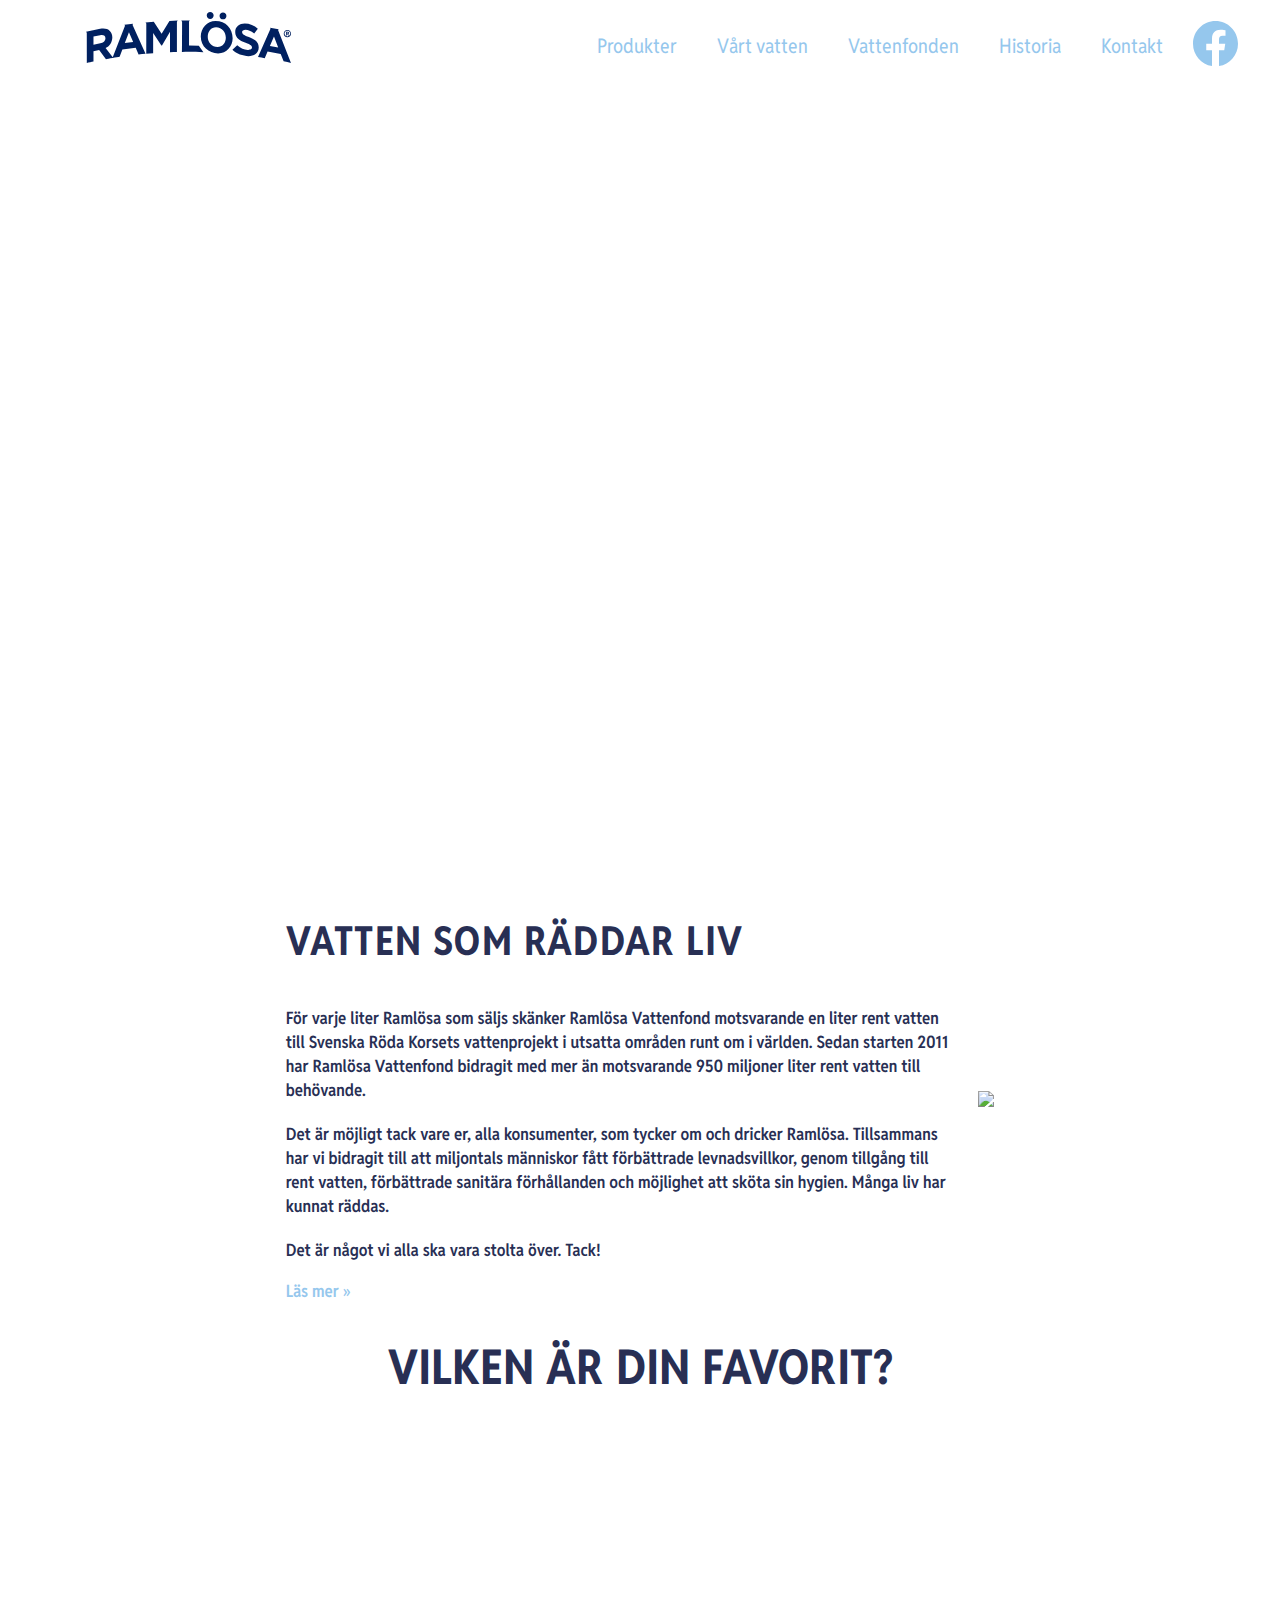
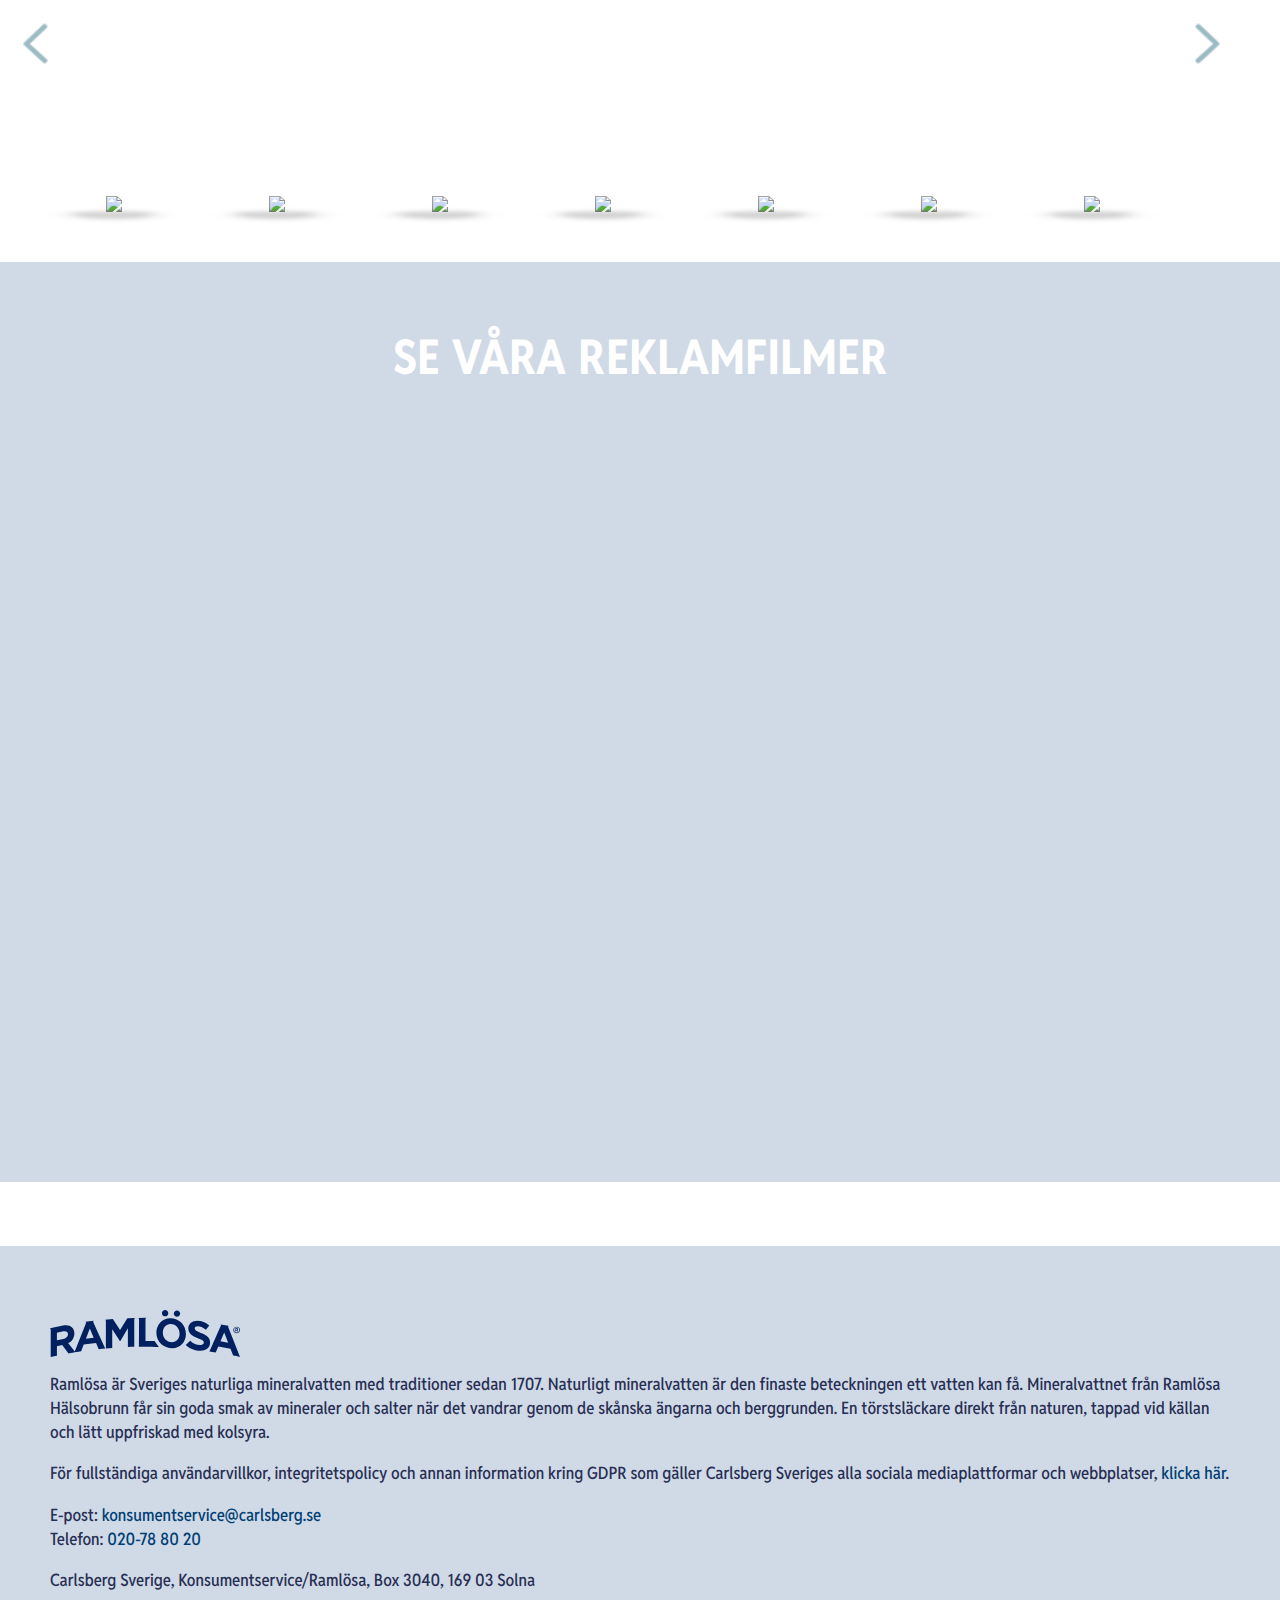
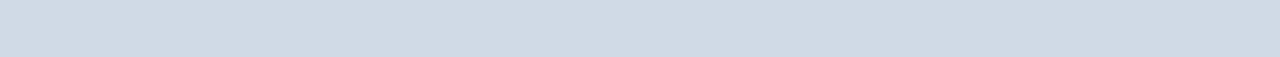
==== commit c1b96f66: "added functionality to carousell" ====
--- a/html/index.html
+++ b/html/index.html
@@ -29,334 +29,366 @@
 
 
 <body class="scrolled" data-layout-id="1">
-        <header>
-            <div class="top-container">
-                <div class="logo">
-                    <ul>
-                        <li>
-                            <a href="#">
-                                <img src="../images/ramlosa_logo.svg" alt="Ramlösa logotyp">
-                            </a>
-                        </li>
-                    </ul>
+    <header>
+        <div class="top-container">
+            <div class="logo">
+                <ul>
+                    <li>
+                        <a href="#">
+                            <img src="../images/ramlosa_logo.svg" alt="Ramlösa logotyp">
+                        </a>
+                    </li>
+                </ul>
+            </div>
+
+            <div class="menu">
+                <ul>
+                    <li>
+                        <button class="hamburger hamburger--elastic" type="button">
+                            <span class="hamburger-box">
+                                <span class="hamburger-inner"></span>
+                            </span>
+                        </button>
+                    </li>
+                </ul>
+            </div>
+
+            <div class="navigation">
+                <ul>
+                    <li class="navigation-item">
+                        <a href="https://ramlosa.se/produkter" class="mellow_page_active mellow_page_3">Produkter</a>
+                    </li>
+                    <li class="navigation-item">
+                        <a href="https://ramlosa.se/vart-vatten" class="mellow_page_active mellow_page_13">Vårt
+                            vatten</a>
+                    </li>
+                    <li class="navigation-item">
+                        <a href="https://ramlosa.se/vattenfonden"
+                            class="mellow_page_active mellow_page_10">Vattenfonden</a>
+                    </li>
+                    <li class="navigation-item">
+                        <a href="https://ramlosa.se/historia" class="mellow_page_active mellow_page_11">Historia</a>
+                    </li>
+                    <li class="navigation-item">
+                        <a href="https://ramlosa.se/kontakt" class="mellow_page_active mellow_page_14">Kontakt</a>
+                    </li>
+                    <li class="navigation-item">
+                        <a id="facebook-link" href="https://www.facebook.com/Ramlosa/?fref=ts&ref=br_tf" target="_blank"
+                            class="fb-icon">
+                            <img src="../images/fb_icon.svg" alt="Facebook">
+                        </a>
+                    </li>
+                </ul>
+            </div>
+        </div>
+    </header>
+
+
+
+    <main>
+
+        <section class="main-1">
+            <div class="embed-1-container">
+                <iframe id="video-1"
+                    src="https://player.vimeo.com/video/949517908?badge=0&autopause=0&player_id=0&app_id=58479&autoplay=0&loop=1"
+                    frameborder="0" allow="fullscreen; picture-in-picture; clipboard-write" title="RAMLÖSA"></iframe>
+            </div>
+        </section>
+
+        <!-- Rename the section below to something semantic -->
+        <section class="redcross" data-equal>
+            <div class="redcross-text">
+                <h1>VATTEN SOM RÄDDAR LIV</h1>
+                <div>
+                    <p>F&ouml;r varje liter&nbsp;<span>Raml&ouml;sa</span>&nbsp;som s&auml;ljs
+                        sk&auml;nker&nbsp;<span>Raml&ouml;sa</span>&nbsp;Vattenfond motsvarande en liter rent vatten
+                        till Svenska
+                        R&ouml;da Korsets vattenprojekt i utsatta omr&aring;den runt om i v&auml;rlden. Sedan
+                        starten
+                        2011 har&nbsp;<span>Raml&ouml;sa</span>&nbsp;Vattenfond bidragit med mer &auml;n
+                        motsvarande 950 miljoner liter rent vatten till beh&ouml;vande.</p>
+                    <p>Det &auml;r m&ouml;jligt tack vare er, alla
+                        konsumenter, som tycker om och dricker&nbsp;<span>Raml&ouml;sa</span>. Tillsammans
+                        har vi bidragit till att miljontals m&auml;nniskor f&aring;tt f&ouml;rb&auml;ttrade
+                        levnadsvillkor, genom tillg&aring;ng till rent vatten, f&ouml;rb&auml;ttrade sanit&auml;ra
+                        f&ouml;rh&aring;llanden och m&ouml;jlighet att sk&ouml;ta sin hygien. M&aring;nga liv har
+                        kunnat
+                        r&auml;ddas.</p>
+                    <p>Det &auml;r n&aring;got vi alla ska vara stolta
+                        &ouml;ver. Tack!<br /><a href="https://ramlosa.se/vattenfonden">L&auml;s mer &raquo;</a></p>
                 </div>
-
-                <div class="menu">
-                    <ul>
-                        <li>
-                            <button class="hamburger hamburger--elastic" type="button">
-                                <span class="hamburger-box">
-                                    <span class="hamburger-inner"></span>
-                                </span>
-                            </button>
-                        </li>
-                    </ul>
+            </div>
+
+            <div class="redcross-img-container">
+                <img id="redcross-image" src="https://ramlosa.se/resources/images/redcross_forman.png">
+            </div>
+        </section>
+
+        <section id="product-slider-wrapper">
+            <h1>Vilken är din favorit?</h1>
+
+            <div class="slider-container">
+                <a href="#prev" class="slider-controls prev"><img src="../images/arrow_left_blue.png" alt="Previous">
+                </a>
+
+                <div id="product-slider" class="product-row" style="opacity: 1; display: block;">
+                    <div class="outer-container">
+                        <div class="inner-container">
+                            <div class="each-item" style="width: 157px;">
+                                <div class="product">
+                                    <a href="https://ramlosa.se/produkter/premium-original">
+                                        <img src="https://ramlosa.se/mellow_internal/imagefolder/en/generated/227_ee0c092cc61c4d284c6eaec9bed0a6a8"
+                                            class="product-image">
+                                        <div class="shadow">
+                                            <img src="../images/bottle_shadow.png">
+                                        </div>
+                                    </a>
+                                </div>
+                            </div>
+
+                            <div class="each-item" style="width: 157px;">
+                                <div class="product">
+                                    <a href="https://ramlosa.se/produkter/premium-stilla">
+                                        <img src="https://ramlosa.se/mellow_internal/imagefolder/en/generated/229_ee0c092cc61c4d284c6eaec9bed0a6a8"
+                                            class="product-image">
+                                        <div class="shadow">
+                                            <img src="../images/bottle_shadow.png">
+                                        </div>
+                                    </a>
+                                </div>
+                            </div>
+
+                            <div class="each-item" style="width: 157px;">
+                                <div class="product">
+                                    <a href="https://ramlosa.se/produkter/premium-citrus">
+                                        <img src="https://ramlosa.se//mellow_internal/imagefolder/en//generated/228_ee0c092cc61c4d284c6eaec9bed0a6a8"
+                                            class="product-image">
+                                        <div class="shadow">
+                                            <img src="../images/bottle_shadow.png">
+                                        </div>
+                                    </a>
+                                </div>
+                            </div>
+
+                            <div class="each-item" style="width: 157px;">
+                                <div class="product">
+                                    <a href="https://ramlosa.se/produkter/mango-grapefrukt">
+                                        <img src="https://ramlosa.se//mellow_internal/imagefolder/en//generated/224_ee0c092cc61c4d284c6eaec9bed0a6a8"
+                                            class="product-image">
+                                        <div class="shadow">
+                                            <img src="../images/bottle_shadow.png">
+                                        </div>
+                                    </a>
+                                </div>
+                            </div>
+
+                            <div class="each-item" style="width: 157px;">
+                                <div class="product">
+                                    <a href="https://ramlosa.se/produkter/svarta-vinbar">
+                                        <img src="https://ramlosa.se//mellow_internal/imagefolder/en//generated/226_ee0c092cc61c4d284c6eaec9bed0a6a8"
+                                            class="product-image">
+                                        <div class="shadow">
+                                            <img src="../images/bottle_shadow.png">
+                                        </div>
+                                    </a>
+                                </div>
+                            </div>
+
+                            <div class="each-item" style="width: 157px;">
+                                <div class="product">
+                                    <a href="https://ramlosa.se/produkter/original">
+                                        <img src="https://ramlosa.se//mellow_internal/imagefolder/en//generated/207_ee0c092cc61c4d284c6eaec9bed0a6a8"
+                                            class="product-image">
+                                        <div class="shadow">
+                                            <img src="../images/bottle_shadow.png">
+                                        </div>
+                                    </a>
+                                </div>
+                            </div>
+
+                            <div class="each-item" style="width: 157px;">
+                                <div class="product">
+                                    <a href="https://ramlosa.se/produkter/stilla">
+                                        <img src="https://ramlosa.se//mellow_internal/imagefolder/en//generated/208_ee0c092cc61c4d284c6eaec9bed0a6a8"
+                                            class="product-image">
+                                        <div class="shadow">
+                                            <img src="../images/bottle_shadow.png">
+                                        </div>
+                                    </a>
+                                </div>
+                            </div>
+
+                            <div class="each-item" style="width: 157px;">
+                                <div class="product">
+                                    <a href="https://ramlosa.se/produkter/citrus">
+                                        <img src="https://ramlosa.se//mellow_internal/imagefolder/en//generated/209_ee0c092cc61c4d284c6eaec9bed0a6a8"
+                                            class="product-image">
+                                        <div class="shadow">
+                                            <img src="../images/bottle_shadow.png">
+                                        </div>
+                                    </a>
+                                </div>
+                            </div>
+
+                            <div class="each-item" style="width: 157px;">
+                                <div class="product">
+                                    <a href="https://ramlosa.se/produkter/hallon-apple">
+                                        <img src="https://ramlosa.se//mellow_internal/imagefolder/en//generated/210_ee0c092cc61c4d284c6eaec9bed0a6a8"
+                                            class="product-image">
+                                        <div class="shadow">
+                                            <img src="../images/bottle_shadow.png">
+                                        </div>
+                                    </a>
+                                </div>
+                            </div>
+
+                            <div class="each-item" style="width: 157px;">
+                                <div class="product">
+                                    <a href="https://ramlosa.se/produkter/paron">
+                                        <img src="https://ramlosa.se//mellow_internal/imagefolder/en//generated/212_ee0c092cc61c4d284c6eaec9bed0a6a8"
+                                            class="product-image">
+                                        <div class="shadow">
+                                            <img src="../images/bottle_shadow.png">
+                                        </div>
+                                    </a>
+                                </div>
+                            </div>
+
+                            <div class="each-item" style="width: 157px;">
+                                <div class="product">
+                                    <a href="https://ramlosa.se/produkter/ananas">
+                                        <img src="https://ramlosa.se//mellow_internal/imagefolder/en//generated/213_ee0c092cc61c4d284c6eaec9bed0a6a8"
+                                            class="product-image">
+                                        <div class="shadow">
+                                            <img src="../images/bottle_shadow.png">
+                                        </div>
+                                    </a>
+                                </div>
+                            </div>
+
+                            <div class="each-item" style="width: 157px;">
+                                <div class="product">
+                                    <a href="https://ramlosa.se/produkter/flader-lime">
+                                        <img src="https://ramlosa.se//mellow_internal/imagefolder/en//generated/214_ee0c092cc61c4d284c6eaec9bed0a6a8"
+                                            class="product-image">
+                                        <div class="shadow">
+                                            <img src="../images/bottle_shadow.png">
+                                        </div>
+                                    </a>
+                                </div>
+                            </div>
+
+                            <div class="each-item" style="width: 157px;">
+                                <div class="product">
+                                    <a href="https://ramlosa.se/produkter/granatapple">
+                                        <img src="https://ramlosa.se//mellow_internal/imagefolder/en//generated/216_ee0c092cc61c4d284c6eaec9bed0a6a8"
+                                            class="product-image">
+                                        <div class="shadow" style="opacity: 0.35;">
+                                            <img src="../images/bottle_shadow.png">
+                                        </div>
+                                    </a>
+                                </div>
+                            </div>
+
+                        </div>
+                    </div>
+
                 </div>
 
-                <div class="navigation">
-                    <ul>
-                        <li class="navigation-item">
-                            <a href="https://ramlosa.se/produkter"
-                                class="mellow_page_active mellow_page_3">Produkter</a>
-                        </li>
-                        <li class="navigation-item">
-                            <a href="https://ramlosa.se/vart-vatten" class="mellow_page_active mellow_page_13">Vårt
-                                vatten</a>
-                        </li>
-                        <li class="navigation-item">
-                            <a href="https://ramlosa.se/vattenfonden"
-                                class="mellow_page_active mellow_page_10">Vattenfonden</a>
-                        </li>
-                        <li class="navigation-item">
-                            <a href="https://ramlosa.se/historia" class="mellow_page_active mellow_page_11">Historia</a>
-                        </li>
-                        <li class="navigation-item">
-                            <a href="https://ramlosa.se/kontakt" class="mellow_page_active mellow_page_14">Kontakt</a>
-                        </li>
-                        <li class="navigation-item">
-                            <a id="facebook-link" href="https://www.facebook.com/Ramlosa/?fref=ts&ref=br_tf"
-                                target="_blank" class="fb-icon">
-                                <img src="../images/fb_icon.svg" alt="Facebook">
-                            </a>
-                        </li>
-                    </ul>
-                </div>
-            </div>
-        </header>
-
-
-
-        <main>
-
-            <section class="main-1">
-                <div class="embed-1-container">
-                    <iframe id="video-1"
-                        src="https://player.vimeo.com/video/949517908?badge=0&autopause=0&player_id=0&app_id=58479&autoplay=0&loop=1"
-                        frameborder="0" allow="fullscreen; picture-in-picture; clipboard-write"
-                        title="RAMLÖSA"></iframe>
-                </div>
-            </section>
-
-            <!-- Rename the section below to something semantic -->
-            <section class="redcross" data-equal>
-                <div class="redcross-text">
-                    <h1>VATTEN SOM RÄDDAR LIV</h1>
-                    <div>
-                        <p>F&ouml;r varje liter&nbsp;<span>Raml&ouml;sa</span>&nbsp;som s&auml;ljs
-                            sk&auml;nker&nbsp;<span>Raml&ouml;sa</span>&nbsp;Vattenfond motsvarande en liter rent vatten
-                            till Svenska
-                            R&ouml;da Korsets vattenprojekt i utsatta omr&aring;den runt om i v&auml;rlden. Sedan
-                            starten
-                            2011 har&nbsp;<span>Raml&ouml;sa</span>&nbsp;Vattenfond bidragit med mer &auml;n
-                            motsvarande 950 miljoner liter rent vatten till beh&ouml;vande.</p>
-                        <p>Det &auml;r m&ouml;jligt tack vare er, alla
-                            konsumenter, som tycker om och dricker&nbsp;<span>Raml&ouml;sa</span>. Tillsammans
-                            har vi bidragit till att miljontals m&auml;nniskor f&aring;tt f&ouml;rb&auml;ttrade
-                            levnadsvillkor, genom tillg&aring;ng till rent vatten, f&ouml;rb&auml;ttrade sanit&auml;ra
-                            f&ouml;rh&aring;llanden och m&ouml;jlighet att sk&ouml;ta sin hygien. M&aring;nga liv har
-                            kunnat
-                            r&auml;ddas.</p>
-                        <p>Det &auml;r n&aring;got vi alla ska vara stolta
-                            &ouml;ver. Tack!<br /><a href="https://ramlosa.se/vattenfonden">L&auml;s mer &raquo;</a></p>
-                    </div>
-                </div>
-
-                <div class="redcross-img-container">
-                    <img id="redcross-image" src="https://ramlosa.se/resources/images/redcross_forman.png">
-                </div>
-            </section>
-
-            <section id="product-slider-wrapper">
-                <h1>Vilken är din favorit?</h1>
-
-                <div class="slider-container">
-                    <a href="#prev" class="slider-controls prev"><img src="../images/arrow_left_blue.png"
-                            alt="Previous">
-                    </a>
-
-                    <div id="product-slider" class="product-row" style="opacity: 1; display: block;">
-                        <div class="outer-container">
-                            <div class="inner-container">
-                                <div class="each-item" style="width: 157px;">
-                                    <div class="product">
-                                        <a href="https://ramlosa.se/produkter/premium-original">
-                                            <img src="https://ramlosa.se/mellow_internal/imagefolder/en/generated/227_ee0c092cc61c4d284c6eaec9bed0a6a8"
-                                                class="product-image">
-                                            <div class="shadow">
-                                                <img src="../images/bottle_shadow.png">
-                                            </div>
-                                        </a>
-                                    </div>
-                                </div>
-
-                                <div class="each-item" style="width: 157px;">
-                                    <div class="product">
-                                        <a href="https://ramlosa.se/produkter/premium-stilla">
-                                            <img src="https://ramlosa.se/mellow_internal/imagefolder/en/generated/229_ee0c092cc61c4d284c6eaec9bed0a6a8"
-                                                class="product-image">
-                                            <div class="shadow">
-                                                <img src="../images/bottle_shadow.png">
-                                            </div>
-                                        </a>
-                                    </div>
-                                </div>
-
-                                <div class="each-item" style="width: 157px;">
-                                    <div class="product">
-                                        <a href="https://ramlosa.se/produkter/premium-citrus">
-                                            <img src="https://ramlosa.se//mellow_internal/imagefolder/en//generated/228_ee0c092cc61c4d284c6eaec9bed0a6a8"
-                                                class="product-image">
-                                            <div class="shadow">
-                                                <img src="../images/bottle_shadow.png">
-                                            </div>
-                                        </a>
-                                    </div>
-                                </div>
-
-                                <div class="each-item" style="width: 157px;">
-                                    <div class="product">
-                                        <a href="https://ramlosa.se/produkter/mango-grapefrukt">
-                                            <img src="https://ramlosa.se//mellow_internal/imagefolder/en//generated/224_ee0c092cc61c4d284c6eaec9bed0a6a8"
-                                                class="product-image">
-                                            <div class="shadow">
-                                                <img src="../images/bottle_shadow.png">
-                                            </div>
-                                        </a>
-                                    </div>
-                                </div>
-
-                                <div class="each-item" style="width: 157px;">
-                                    <div class="product">
-                                        <a href="https://ramlosa.se/produkter/svarta-vinbar">
-                                            <img src="https://ramlosa.se//mellow_internal/imagefolder/en//generated/226_ee0c092cc61c4d284c6eaec9bed0a6a8"
-                                                class="product-image">
-                                            <div class="shadow">
-                                                <img src="../images/bottle_shadow.png">
-                                            </div>
-                                        </a>
-                                    </div>
-                                </div>
-
-                                <div class="each-item" style="width: 157px;">
-                                    <div class="product">
-                                        <a href="https://ramlosa.se/produkter/original">
-                                            <img src="https://ramlosa.se//mellow_internal/imagefolder/en//generated/207_ee0c092cc61c4d284c6eaec9bed0a6a8"
-                                                class="product-image">
-                                            <div class="shadow">
-                                                <img src="../images/bottle_shadow.png">
-                                            </div>
-                                        </a>
-                                    </div>
-                                </div>
-
-                                <div class="each-item" style="width: 157px;">
-                                    <div class="product">
-                                        <a href="https://ramlosa.se/produkter/stilla">
-                                            <img src="https://ramlosa.se//mellow_internal/imagefolder/en//generated/208_ee0c092cc61c4d284c6eaec9bed0a6a8"
-                                                class="product-image">
-                                            <div class="shadow">
-                                                <img src="../images/bottle_shadow.png">
-                                            </div>
-                                        </a>
-                                    </div>
-                                </div>
-
-                                <div class="each-item" style="width: 157px;">
-                                    <div class="product">
-                                        <a href="https://ramlosa.se/produkter/citrus">
-                                            <img src="https://ramlosa.se//mellow_internal/imagefolder/en//generated/209_ee0c092cc61c4d284c6eaec9bed0a6a8"
-                                                class="product-image">
-                                            <div class="shadow">
-                                                <img src="../images/bottle_shadow.png">
-                                            </div>
-                                        </a>
-                                    </div>
-                                </div>
-
-                                <div class="each-item" style="width: 157px;">
-                                    <div class="product">
-                                        <a href="https://ramlosa.se/produkter/hallon-apple">
-                                            <img src="https://ramlosa.se//mellow_internal/imagefolder/en//generated/210_ee0c092cc61c4d284c6eaec9bed0a6a8"
-                                                class="product-image">
-                                            <div class="shadow">
-                                                <img src="../images/bottle_shadow.png">
-                                            </div>
-                                        </a>
-                                    </div>
-                                </div>
-
-                                <div class="each-item" style="width: 157px;">
-                                    <div class="product">
-                                        <a href="https://ramlosa.se/produkter/paron">
-                                            <img src="https://ramlosa.se//mellow_internal/imagefolder/en//generated/212_ee0c092cc61c4d284c6eaec9bed0a6a8"
-                                                class="product-image">
-                                            <div class="shadow">
-                                                <img src="../images/bottle_shadow.png">
-                                            </div>
-                                        </a>
-                                    </div>
-                                </div>
-
-                                <div class="each-item" style="width: 157px;">
-                                    <div class="product">
-                                        <a href="https://ramlosa.se/produkter/ananas">
-                                            <img src="https://ramlosa.se//mellow_internal/imagefolder/en//generated/213_ee0c092cc61c4d284c6eaec9bed0a6a8"
-                                                class="product-image">
-                                            <div class="shadow">
-                                                <img src="../images/bottle_shadow.png">
-                                            </div>
-                                        </a>
-                                    </div>
-                                </div>
-
-                                <div class="each-item" style="width: 157px;">
-                                    <div class="product">
-                                        <a href="https://ramlosa.se/produkter/flader-lime">
-                                            <img src="https://ramlosa.se//mellow_internal/imagefolder/en//generated/214_ee0c092cc61c4d284c6eaec9bed0a6a8"
-                                                class="product-image">
-                                            <div class="shadow">
-                                                <img src="../images/bottle_shadow.png">
-                                            </div>
-                                        </a>
-                                    </div>
-                                </div>
-
-                                <div class="each-item" style="width: 157px;">
-                                    <div class="product">
-                                        <a href="https://ramlosa.se/produkter/granatapple">
-                                            <img src="https://ramlosa.se//mellow_internal/imagefolder/en//generated/216_ee0c092cc61c4d284c6eaec9bed0a6a8"
-                                                class="product-image">
-                                            <div class="shadow" style="opacity: 0.35;">
-                                                <img src="../images/bottle_shadow.png">
-                                            </div>
-                                        </a>
-                                    </div>
-                                </div>
-
-                            </div>
-                        </div>
-
-                    </div>
-
-                    <a href="#next" class="slider-controls next"><img src="../images/arrow_right_blue.png"
-                            alt="Next"></a>
-                </div>
-
-                <div class="clear"></div>
-            </section>
-
-            <br />
-            <br />
-            <br />
-
-            <script>
+                <a href="#next" class="slider-controls next"><img src="../images/arrow_right_blue.png" alt="Next"></a>
+            </div>
+
+            <div class="clear"></div>
+        </section>
+
+        <br />
+        <br />
+        <br />
+
+        <script>
+            document.addEventListener('DOMContentLoaded', function () {
+                const slider = document.querySelector('.inner-container');
+                const items = document.querySelectorAll('#product-slider .each-item');
+                let currentIndex = 0; // Håller koll på var i sliden vi är
+        
+                function getVisibleItems() {
+                    const screenWidth = window.innerWidth;
+                    if (screenWidth >= 881) {
+                        return 7; // Desktop - Visa 7 bilder
+                    } else if (screenWidth >= 641) {
+                        return 3; // Mellanstora skärmar - Visa 3 bilder
+                    } else {
+                        return 2; // Mobila skärmar - Visa 2 bilder
+                    }
+                }
+        
+                function moveSlider(direction) {
+                    const visibleItems = getVisibleItems(); // Antal synliga bilder per klick
+                    const totalItems = items.length; // Totala antalet bilder i sliden
+        
+                    if (direction === 'next') {
+                        currentIndex += visibleItems; // Öka med antalet synliga bilder
+                        if (currentIndex >= totalItems) {
+                            currentIndex = 0; // Återgå till början om vi når slutet
+                        }
+                    } else if (direction === 'prev') {
+                        currentIndex -= visibleItems; // Minska med antalet synliga bilder
+                        if (currentIndex < 0) {
+                            currentIndex = totalItems - (totalItems % visibleItems); // Gå till sista uppsättningen
+                        }
+                    }
+        
+                    const itemWidth = items[0].clientWidth; // Bredden på varje bild
+                    const margin = parseInt(getComputedStyle(items[0]).marginRight); // Marginalen mellan bilder
+                    const moveDistance = (itemWidth + margin) * currentIndex; // Totalt avstånd att flytta
+        
+                    slider.style.transform = `translateX(-${moveDistance}px)`; // Flytta containern
+                }
+        
                 document.querySelector('.next').addEventListener('click', function (e) {
                     e.preventDefault();
-                    let slider = document.querySelector('#product-slider');
-                    let scrollAmount = slider.clientWidth / 7; // Justera för att scrolla med en bilds bredd
-                    slider.scrollLeft += scrollAmount;
+                    moveSlider('next');
                 });
-
+        
                 document.querySelector('.prev').addEventListener('click', function (e) {
                     e.preventDefault();
-                    let slider = document.querySelector('#product-slider');
-                    let scrollAmount = slider.clientWidth / 7; // Justera för att scrolla med en bilds bredd
-                    slider.scrollLeft -= scrollAmount;
+                    moveSlider('prev');
                 });
-
-            </script>
-
-
-            <section class="videos">
-                <h2>SE VÅRA REKLAMFILMER</h2>
-                <div class="video-row">
-                    <div class="videos-row">
-                        <iframe class="video-item" width="560" height="315"
-                            src="https://www.youtube.com/embed/T88inlotu9c?si=CF2XQwGOstjfeNXD"
-                            title="YouTube video player" frameborder="0"
-                            allow="accelerometer; autoplay; clipboard-write; encrypted-media; gyroscope; picture-in-picture; web-share"
-                            referrerpolicy="strict-origin-when-cross-origin" allowfullscreen>
-                        </iframe>
-
-                        <iframe class="video-item" width="560" height="315"
-                            src="https://www.youtube.com/embed/_GVfc9BIdL0?si=VUiW78I3O-Ok-RDK"
-                            title="YouTube video player" frameborder="0"
-                            allow="accelerometer; autoplay; clipboard-write; encrypted-media; gyroscope; picture-in-picture; web-share"
-                            referrerpolicy="strict-origin-when-cross-origin" allowfullscreen>
-                        </iframe>
-
-                        <iframe class="video-item" width="560" height="315"
-                            src="https://www.youtube.com/embed/uzBPb6L2yvA?si=SxylIbmm4ZaXLBLN"
-                            title="YouTube video player" frameborder="0"
-                            allow="accelerometer; autoplay; clipboard-write; encrypted-media; gyroscope; picture-in-picture; web-share"
-                            referrerpolicy="strict-origin-when-cross-origin" allowfullscreen>
-                        </iframe>
-                    </div>
-            </section>
-
-
-
-            <!-- <script>
+            });
+        </script>
+        
+
+
+        <section class="videos">
+            <h2>SE VÅRA REKLAMFILMER</h2>
+            <div class="video-row">
+                <div class="videos-row">
+                    <iframe class="video-item" width="560" height="315"
+                        src="https://www.youtube.com/embed/T88inlotu9c?si=CF2XQwGOstjfeNXD" title="YouTube video player"
+                        frameborder="0"
+                        allow="accelerometer; autoplay; clipboard-write; encrypted-media; gyroscope; picture-in-picture; web-share"
+                        referrerpolicy="strict-origin-when-cross-origin" allowfullscreen>
+                    </iframe>
+
+                    <iframe class="video-item" width="560" height="315"
+                        src="https://www.youtube.com/embed/_GVfc9BIdL0?si=VUiW78I3O-Ok-RDK" title="YouTube video player"
+                        frameborder="0"
+                        allow="accelerometer; autoplay; clipboard-write; encrypted-media; gyroscope; picture-in-picture; web-share"
+                        referrerpolicy="strict-origin-when-cross-origin" allowfullscreen>
+                    </iframe>
+
+                    <iframe class="video-item" width="560" height="315"
+                        src="https://www.youtube.com/embed/uzBPb6L2yvA?si=SxylIbmm4ZaXLBLN" title="YouTube video player"
+                        frameborder="0"
+                        allow="accelerometer; autoplay; clipboard-write; encrypted-media; gyroscope; picture-in-picture; web-share"
+                        referrerpolicy="strict-origin-when-cross-origin" allowfullscreen>
+                    </iframe>
+                </div>
+        </section>
+
+
+
+        <!-- <script>
            // Funktion för att öppna video
            document.querySelectorAll('.video-item').forEach(item => {
                item.addEventListener('click', () => {
@@ -375,7 +407,7 @@
            });
        </script> -->
 
-        </main>
+    </main>
 
     </div>
     <footer>
@@ -406,8 +438,8 @@
     </footer>
 
     <script>
-    
-    const body = document.body; // Vi lägger till klassen på body
+
+        const body = document.body; // Vi lägger till klassen på body
 
         document.addEventListener("DOMContentLoaded", function () {
             const hamburger = document.querySelector(".hamburger");
@@ -416,7 +448,7 @@
             if (hamburger) {
                 hamburger.addEventListener("click", function () {
                     hamburger.classList.toggle("is-active");
-                    body.classList.toggle("menu-active"); 
+                    body.classList.toggle("menu-active");
                     header.classList.toggle("active");
                 });
             } else {
--- a/sass-css/styles.css
+++ b/sass-css/styles.css
@@ -23,18 +23,10 @@
   /* Förhindrar horisontellt scrollande */
 }
 
-.wrapper {
-  max-width: 1350px;
-  /* Max bredd för innehållet */
-  margin: 0 auto;
-  /* Centrera wrappern */
-  padding: 20px;
-  /* Valfri padding */
-}
-
-
 /* Header Styles */
 header {
+  display: flex;
+  justify-content: center;
   background: #fff;
   position: relative;
   z-index: 100;
@@ -217,7 +209,8 @@
   display: flex;
   align-items: center;
   justify-content: center;
-  flex-wrap: wrap; /* Flexibel layout för olika skärmstorlekar */
+  flex-wrap: wrap;
+  /* Flexibel layout för olika skärmstorlekar */
 }
 
 .redcross h1 {
@@ -254,7 +247,7 @@
 
 @media screen and (max-width: 1035) {
   .redcross {
-      padding: 16px 32px;
+    padding: 16px 32px;
   }
 }
 
@@ -291,6 +284,9 @@
   overflow: hidden;
   /* Ändra till hidden för att dölja överflödig innehåll */
   margin: 2em 0;
+  display: flex;
+  scroll-behavior: smooth;
+  /* För att få mjuk scroll */
 }
 
 .slider-container {
@@ -300,18 +296,36 @@
 
 #product-slider-wrapper {
   margin: 2em 0;
-  text-align: center;
   position: relative;
 }
 
 #product-slider-wrapper .slider-controls {
   transition: all .25s ease-in-out;
   width: 5.5%;
-  position: absolute; /* Absolut positionering i förhållande till föräldern */
-  top: 500%; /* Centrera vertikalt */
-  transform: translateY(-50%); /* Flytta pilarna upp med 50% av sin höjd för att få exakt centrering */
-  z-index: 2; /* Sätt z-index så att de visas över bilderna */
-}
+  position: absolute;
+  /* Absolut positionering i förhållande till föräldern */
+  top: 500%;
+  /* Centrera vertikalt */
+  transform: translateY(-50%);
+  /* Flytta pilarna upp med 50% av sin höjd för att få exakt centrering */
+  z-index: 2;
+  /* Sätt z-index så att de visas över bilderna */
+}
+
+#product-slider-wrapper .slider-controls.prev {
+  left: 1em;
+  /* Placera vänstra pilen på vänster sida */
+}
+
+#product-slider-wrapper .slider-controls img {
+  width: 40px;
+  /* Justera storleken på pilarna */
+  height: 40px;
+  cursor: pointer;
+}
+
+
+
 
 #product-slider-wrapper #product-slider {
   text-align: center;
@@ -330,16 +344,22 @@
   overflow: hidden;
   position: relative;
   width: 100%;
+  width: calc(157px * 7 + 3em * 6);
+  /* Visar exakt 7 bilder med marginaler */
+  margin: 0 auto;
+  /* Centrera slidern */
 }
 
 /* Inner-container */
 .product-row .inner-container {
-  width: 4082px; /* Behåll samma bredd */
-  left: 0; /* Om nödvändigt, kan du behöva justera */
-  display: flex; /* Flexbox aktivt */
-  transition: all 0.3s ease-in-out; /*För övergångar */
-  transform: translate3d(60px, 0px, 0px); /* Om det behövs */
-  width: calc(157px * 7 + 3em * 6); /* 7 bilder + marginaler */
+  width: 4082px;
+  /* Behåll samma bredd */
+  left: 0;
+  /* Om nödvändigt, kan du behöva justera */
+  display: flex;
+  /* Flexbox aktivt */
+  transition: transform 0.3s ease-in-out;
+  /* Lägg till en smidig övergång */
 }
 
 
@@ -347,7 +367,8 @@
 /* Justera varje item */
 .each-item {
   width: 157px;
-  margin: 0 3px; /* Justera marginaler för att skapa avstånd */
+  margin: 0 3px;
+  /* 3px marginal ger totalt 6px mellan bilderna */
   /* Avstånd mellan bilderna */
 }
 
@@ -358,9 +379,12 @@
   background-color: transparent;
   overflow: visible;
   display: flex;
-  flex-direction: column; /* Lägg till detta för att placera skuggan under bilden */
-  justify-content: flex-end; /* Justera så att bilden ligger längst ner */
-  height: 400px; /* Öka höjden för att ge mer utrymme */
+  flex-direction: column;
+  /* Lägg till detta för att placera skuggan under bilden */
+  justify-content: flex-end;
+  /* Justera så att bilden ligger längst ner */
+  height: 400px;
+  /* Öka höjden för att ge mer utrymme */
 }
 
 #product-slider-wrapper #product-slider .product-image {
@@ -387,49 +411,82 @@
 }
 
 @keyframes float {
+
   0%,
   100% {
     transform: translateY(0);
   }
-  
+
   50% {
     transform: translateY(-10px);
   }
 }
 
-.prev {
-  left: 1em;
-}
+
+/* För skärmar med en bredd på minst 1200px */
+@media screen and (min-width: 1200px) {
+  #product-slider-wrapper #product-slider {
+    text-align: center;
+    float: left;
+    width: 95%; /* Full bredd för större skärmar */
+  }
+}
+
+/* För skärmar med en bredd mellan 758px och 1199px */
+@media screen and (max-width: 1199px) and (min-width: 758px) {
+  #product-slider-wrapper #product-slider {
+    text-align: center;
+    float: left;
+    width: 100%; /* Mindre bredd för mellanstora skärmar */
+  }
+}
+
+@media screen and (max-width: 820px) and (min-width: 758px) {
+  #product-slider-wrapper #product-slider {
+    text-align: center;
+    float: left;
+    width: 85%; /* Mindre bredd för mellanstora skärmar */
+  }
+}
+
+
+
 
 /* Media queries for slider controls (arrows) to be responsive at different screen sizes */
 @media screen and (max-width: 450px) {
   #product-slider-wrapper .slider-controls {
-      top: 500%; /* Centrera vertikalt även för små skärmar */
-      transform: translateY(-50%);
+    top: 500%;
+    /* Centrera vertikalt även för små skärmar */
+    transform: translateY(-50%);
   }
 }
 
 /* Justera positionen för skärmar mellan 450px och 1200px */
 @media screen and (max-width: 1200px) {
   #product-slider-wrapper .slider-controls {
-      top: 500%; /* Fortsätt centrera vertikalt */
-      transform: translateY(-50%);
+    top: 500%;
+    /* Fortsätt centrera vertikalt */
+    transform: translateY(-50%);
   }
 }
 
 /* För mindre skärmar, 502px och nedåt */
 @media screen and (max-width: 502px) {
   #product-slider-wrapper .slider-controls {
-    top: 350%; /* Justera top-värdet för att hålla pilarna vid bilderna */
-    transform: translateY(-50%); /* Centrera dem vertikalt */
+    top: 350%;
+    /* Justera top-värdet för att hålla pilarna vid bilderna */
+    transform: translateY(-50%);
+    /* Centrera dem vertikalt */
   }
 }
 
 /* För ännu mindre skärmar, 276px och nedåt */
 @media screen and (max-width: 276px) {
   #product-slider-wrapper .slider-controls {
-    top: 250%; /* Justera top-värdet för att hålla pilarna vid bilderna */
-    transform: translateY(-50%); /* Centrera dem vertikalt */
+    top: 250%;
+    /* Justera top-värdet för att hålla pilarna vid bilderna */
+    transform: translateY(-50%);
+    /* Centrera dem vertikalt */
   }
 }
 
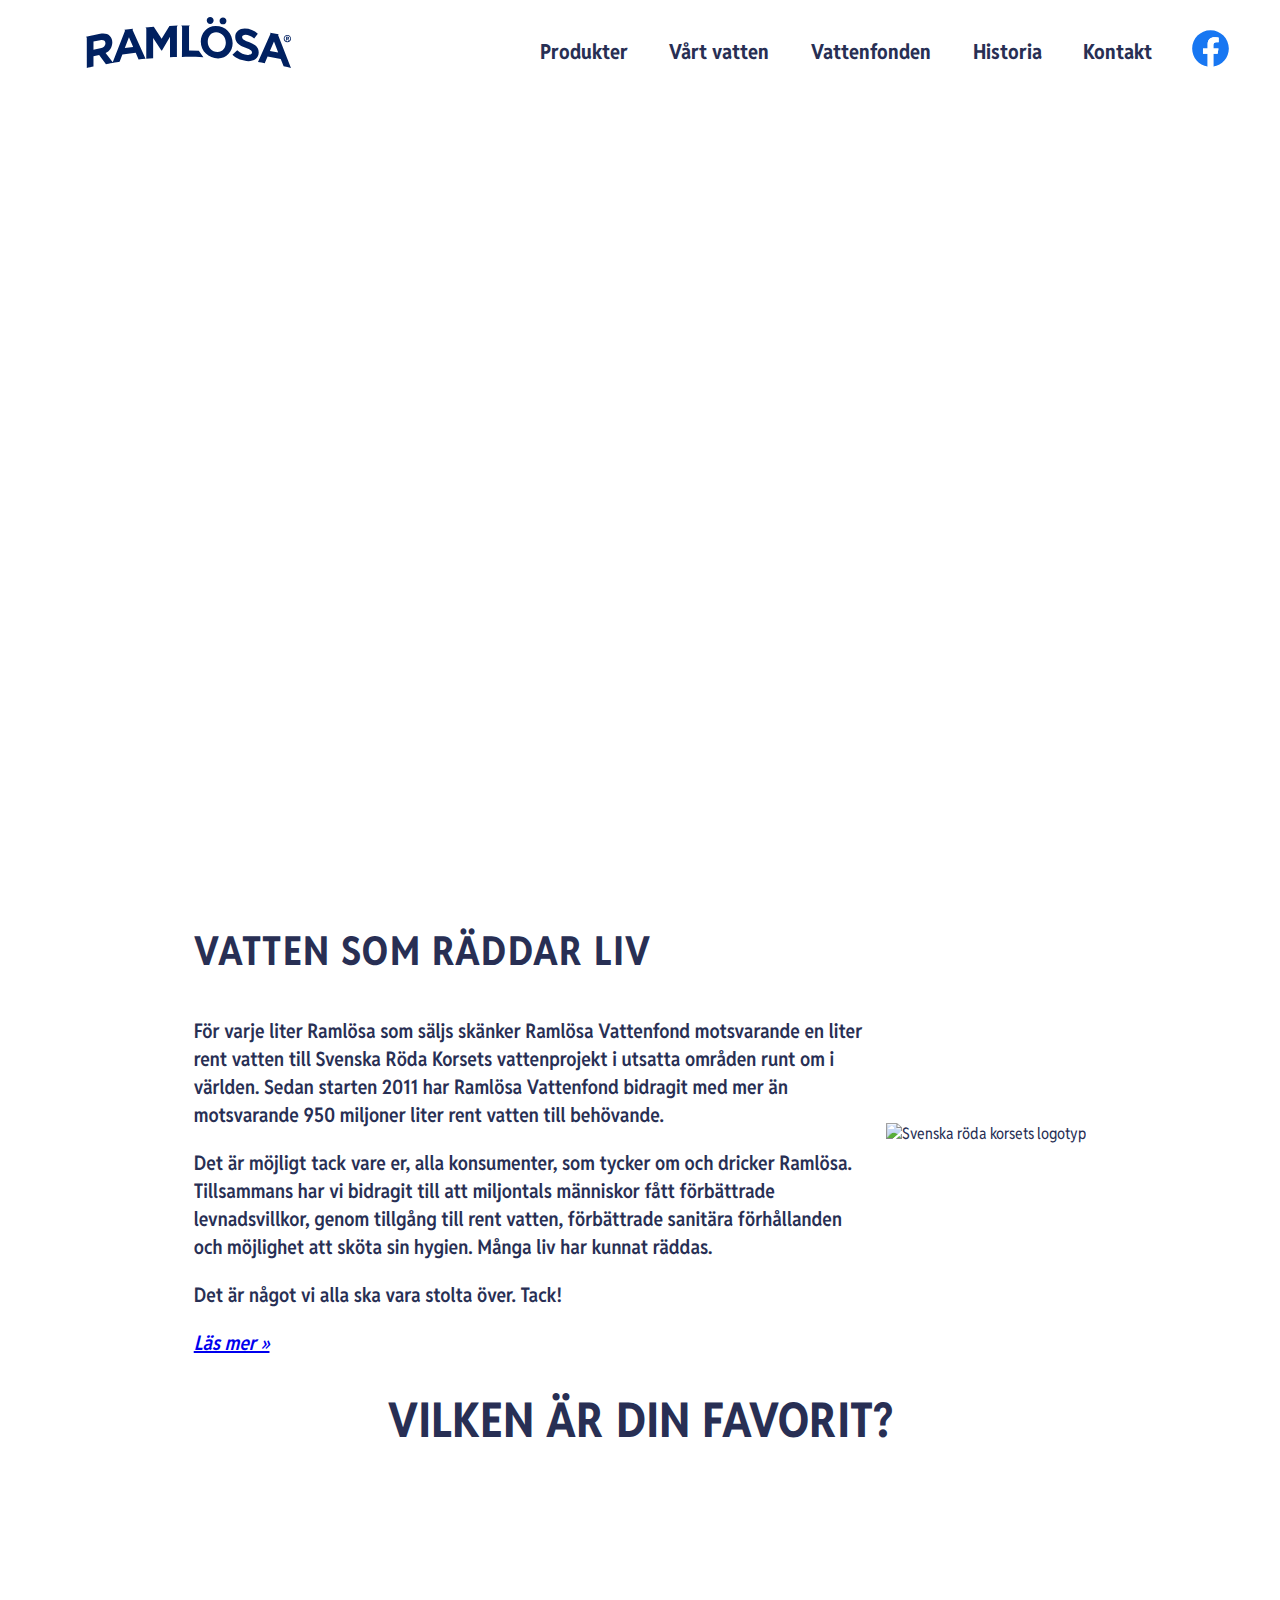
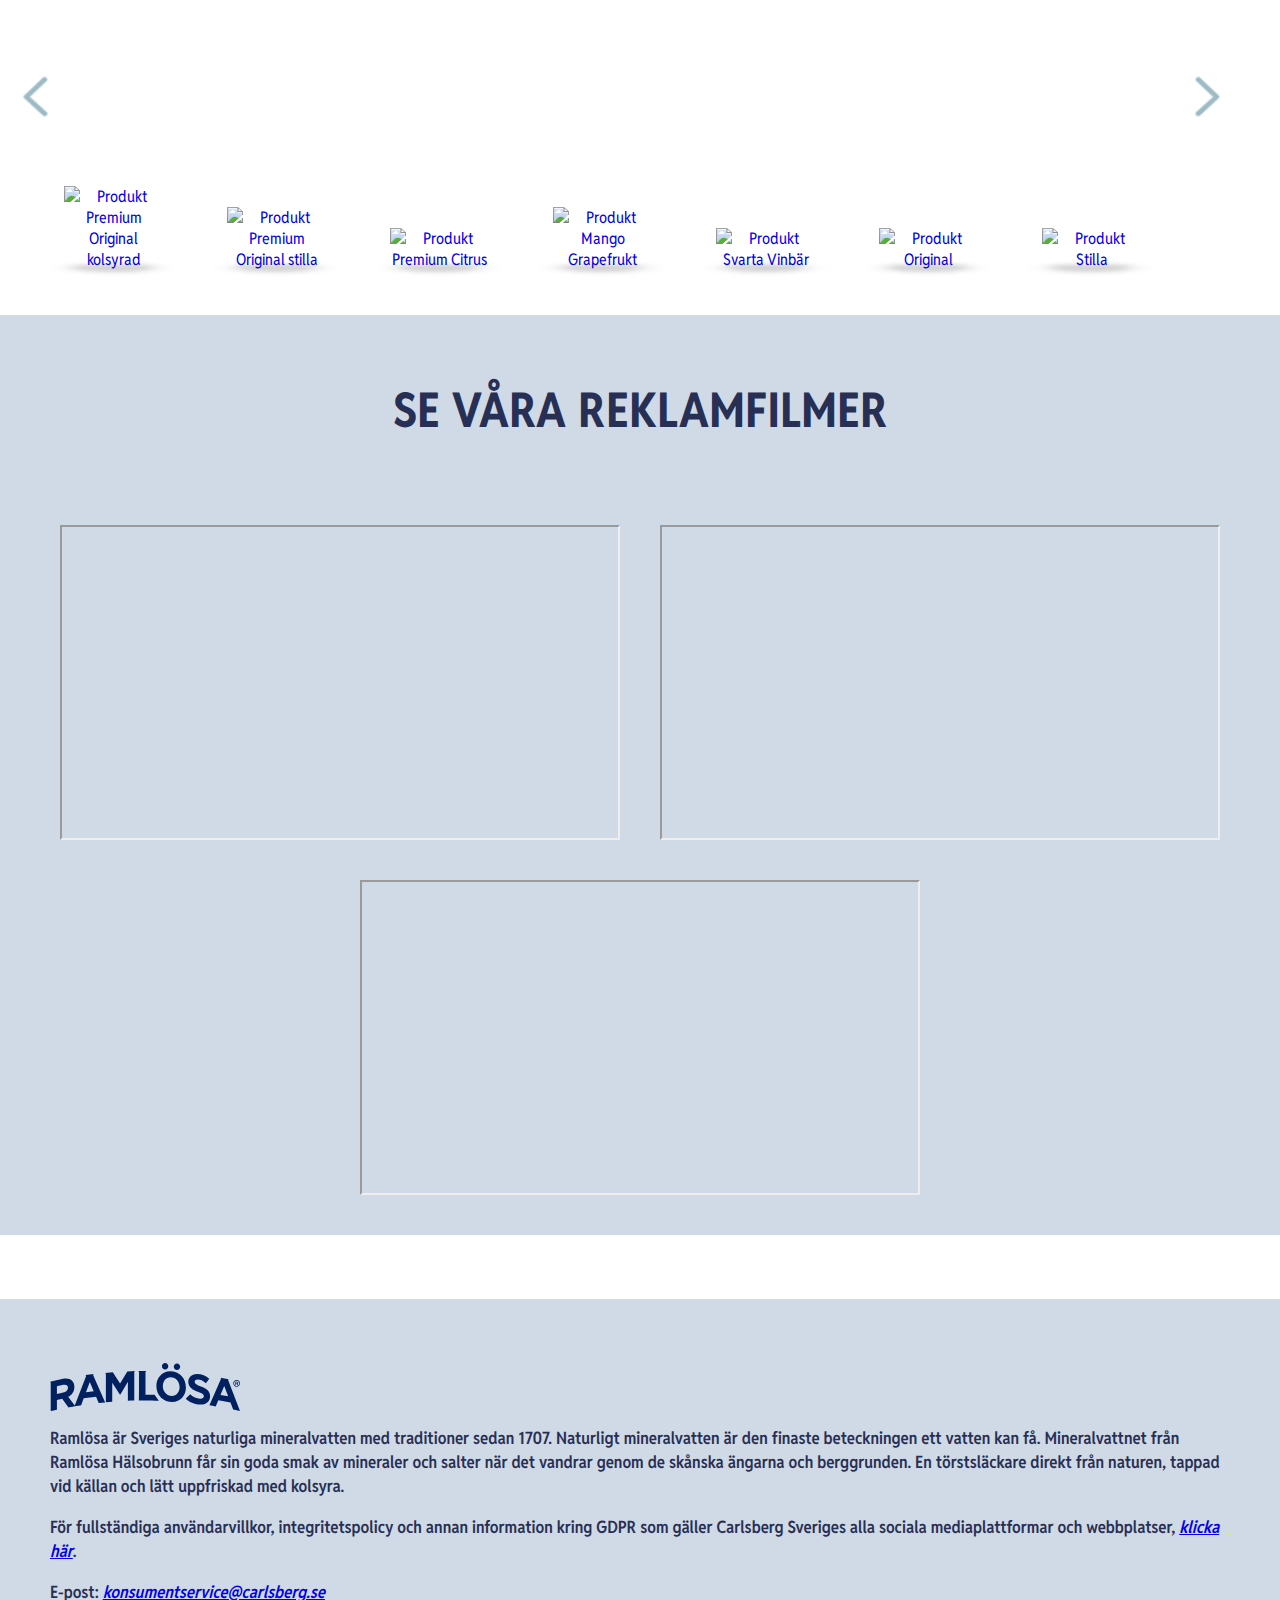
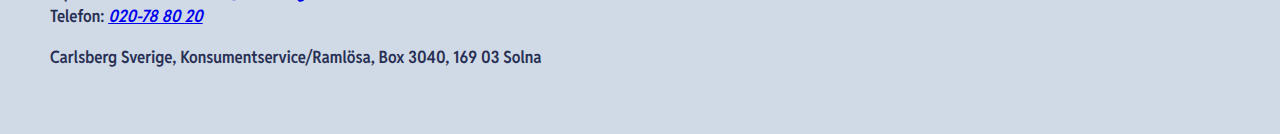
==== commit e031f45a: "accesability done, 100 lighthouse test on all pages." ====
--- a/html/index.html
+++ b/html/index.html
@@ -1,5 +1,5 @@
+
 <!DOCTYPE html>
-<html>
 <html lang="sv">
 
 <head>
@@ -8,7 +8,7 @@
 
     <title>Ramlösa</title>
     <meta name="description"
-        content="Ramlösa är Sveriges naturliga mineralvatten med traditioner sedan 1707. Naturligt mineralvatten är den finaste beteckningen ett vatten kan få. När en ny flaska Ramlösa når din hand har 70 års arbete kommit till sin ände.">
+        content="Ramlösa är Sveriges naturliga mineralvatten med traditioner sedan 1707. Naturligt mineralvatten är den finaste beteckningen ett vatten kan få. När en ny flaska Ramlösa når din hand har 70 års arbete kommit till sin ände.">
     <link rel="preconnect" href="https://fonts.googleapis.com">
     <link rel="preconnect" href="https://fonts.gstatic.com" crossorigin>
     <link href="https://fonts.googleapis.com/css2?family=Reddit+Sans+Condensed:wght@200..900&display=swap"
@@ -35,7 +35,7 @@
                 <ul>
                     <li>
                         <a href="#">
-                            <img src="../images/ramlosa_logo.svg" alt="Ramlösa logotyp">
+                            <img src="../images/ramlosa_logo.svg" alt="Ramlösa logotyp, klicka för att ladda om förstasidan">
                         </a>
                     </li>
                 </ul>
@@ -44,7 +44,7 @@
             <div class="menu">
                 <ul>
                     <li>
-                        <button class="hamburger hamburger--elastic" type="button">
+                        <button class="hamburger hamburger--elastic" type="button" aria-label="Huvudmeny">
                             <span class="hamburger-box">
                                 <span class="hamburger-inner"></span>
                             </span>
@@ -59,8 +59,7 @@
                         <a href="https://ramlosa.se/produkter" class="mellow_page_active mellow_page_3">Produkter</a>
                     </li>
                     <li class="navigation-item">
-                        <a href="https://ramlosa.se/vart-vatten" class="mellow_page_active mellow_page_13">Vårt
-                            vatten</a>
+                        <a href="https://ramlosa.se/vart-vatten" class="mellow_page_active mellow_page_13">Vårt vatten</a>
                     </li>
                     <li class="navigation-item">
                         <a href="https://ramlosa.se/vattenfonden"
@@ -74,8 +73,8 @@
                     </li>
                     <li class="navigation-item">
                         <a id="facebook-link" href="https://www.facebook.com/Ramlosa/?fref=ts&ref=br_tf" target="_blank"
-                            class="fb-icon">
-                            <img src="../images/fb_icon.svg" alt="Facebook">
+                            class="fb-icon" aria-label="Vår facebooksida">
+                            <img class="fblogo" src="../images/Facebook-f_Logo-Blue-Logo.wine.svg" alt="Facebook logotyp">
                         </a>
                     </li>
                 </ul>
@@ -90,8 +89,7 @@
         <section class="main-1">
             <div class="embed-1-container">
                 <iframe id="video-1"
-                    src="https://player.vimeo.com/video/949517908?badge=0&autopause=0&player_id=0&app_id=58479&autoplay=0&loop=1"
-                    frameborder="0" allow="fullscreen; picture-in-picture; clipboard-write" title="RAMLÖSA"></iframe>
+                    src="https://player.vimeo.com/video/949517908?badge=0&autopause=0&player_id=0&app_id=58479&autoplay=0&loop=1" allow="fullscreen; picture-in-picture; clipboard-write" aria-label="Ramlösa reklamfilm"></iframe>
             </div>
         </section>
 
@@ -115,20 +113,20 @@
                         kunnat
                         r&auml;ddas.</p>
                     <p>Det &auml;r n&aring;got vi alla ska vara stolta
-                        &ouml;ver. Tack!<br /><a href="https://ramlosa.se/vattenfonden">L&auml;s mer &raquo;</a></p>
+                        &ouml;ver. Tack!<br /><a href="https://ramlosa.se/vattenfonden" aria-label="Läs mer om vattenfonden">L&auml;s mer &raquo;</a></p>
                 </div>
             </div>
 
             <div class="redcross-img-container">
-                <img id="redcross-image" src="https://ramlosa.se/resources/images/redcross_forman.png">
+                <img id="redcross-image" src="https://ramlosa.se/resources/images/redcross_forman.png" alt="Svenska röda korsets logotyp">
             </div>
         </section>
 
-        <section id="product-slider-wrapper">
+        <section id="product-slider-wrapper" aria-label="Produktkarusell med pilar till höger och vänster">
             <h1>Vilken är din favorit?</h1>
 
             <div class="slider-container">
-                <a href="#prev" class="slider-controls prev"><img src="../images/arrow_left_blue.png" alt="Previous">
+                <a href="#prev" class="slider-controls prev"><img src="../images/arrow_left_blue.png" alt="Skjut karusell till vänster">
                 </a>
 
                 <div id="product-slider" class="product-row" style="opacity: 1; display: block;">
@@ -137,10 +135,10 @@
                             <div class="each-item" style="width: 157px;">
                                 <div class="product">
                                     <a href="https://ramlosa.se/produkter/premium-original">
-                                        <img src="https://ramlosa.se/mellow_internal/imagefolder/en/generated/227_ee0c092cc61c4d284c6eaec9bed0a6a8"
-                                            class="product-image">
-                                        <div class="shadow">
-                                            <img src="../images/bottle_shadow.png">
+                                        <img src="https://ramlosa.se/mellow_internal/imagefolder/en/generated/227_ee0c092cc61c4d284c6eaec9bed0a6a8" alt="Produkt Premium Original kolsyrad"
+                                            class="product-image">
+                                        <div class="shadow">
+                                            <img src="../images/bottle_shadow.png" alt="" aria-hidden="true">
                                         </div>
                                     </a>
                                 </div>
@@ -149,10 +147,10 @@
                             <div class="each-item" style="width: 157px;">
                                 <div class="product">
                                     <a href="https://ramlosa.se/produkter/premium-stilla">
-                                        <img src="https://ramlosa.se/mellow_internal/imagefolder/en/generated/229_ee0c092cc61c4d284c6eaec9bed0a6a8"
-                                            class="product-image">
-                                        <div class="shadow">
-                                            <img src="../images/bottle_shadow.png">
+                                        <img src="https://ramlosa.se/mellow_internal/imagefolder/en/generated/229_ee0c092cc61c4d284c6eaec9bed0a6a8" alt="Produkt Premium Original stilla"
+                                            class="product-image">
+                                        <div class="shadow">
+                                            <img src="../images/bottle_shadow.png" alt="" aria-hidden="true">
                                         </div>
                                     </a>
                                 </div>
@@ -161,10 +159,10 @@
                             <div class="each-item" style="width: 157px;">
                                 <div class="product">
                                     <a href="https://ramlosa.se/produkter/premium-citrus">
-                                        <img src="https://ramlosa.se//mellow_internal/imagefolder/en//generated/228_ee0c092cc61c4d284c6eaec9bed0a6a8"
-                                            class="product-image">
-                                        <div class="shadow">
-                                            <img src="../images/bottle_shadow.png">
+                                        <img src="https://ramlosa.se//mellow_internal/imagefolder/en//generated/228_ee0c092cc61c4d284c6eaec9bed0a6a8" alt="Produkt Premium Citrus"
+                                            class="product-image">
+                                        <div class="shadow">
+                                            <img src="../images/bottle_shadow.png" alt="" aria-hidden="true">
                                         </div>
                                     </a>
                                 </div>
@@ -173,10 +171,10 @@
                             <div class="each-item" style="width: 157px;">
                                 <div class="product">
                                     <a href="https://ramlosa.se/produkter/mango-grapefrukt">
-                                        <img src="https://ramlosa.se//mellow_internal/imagefolder/en//generated/224_ee0c092cc61c4d284c6eaec9bed0a6a8"
-                                            class="product-image">
-                                        <div class="shadow">
-                                            <img src="../images/bottle_shadow.png">
+                                        <img src="https://ramlosa.se//mellow_internal/imagefolder/en//generated/224_ee0c092cc61c4d284c6eaec9bed0a6a8" alt="Produkt Mango Grapefrukt"
+                                            class="product-image">
+                                        <div class="shadow">
+                                            <img src="../images/bottle_shadow.png" alt="" aria-hidden="true">
                                         </div>
                                     </a>
                                 </div>
@@ -185,10 +183,10 @@
                             <div class="each-item" style="width: 157px;">
                                 <div class="product">
                                     <a href="https://ramlosa.se/produkter/svarta-vinbar">
-                                        <img src="https://ramlosa.se//mellow_internal/imagefolder/en//generated/226_ee0c092cc61c4d284c6eaec9bed0a6a8"
-                                            class="product-image">
-                                        <div class="shadow">
-                                            <img src="../images/bottle_shadow.png">
+                                        <img src="https://ramlosa.se//mellow_internal/imagefolder/en//generated/226_ee0c092cc61c4d284c6eaec9bed0a6a8" alt="Produkt Svarta Vinbär"
+                                            class="product-image">
+                                        <div class="shadow">
+                                            <img src="../images/bottle_shadow.png" alt="" aria-hidden="true">
                                         </div>
                                     </a>
                                 </div>
@@ -197,10 +195,10 @@
                             <div class="each-item" style="width: 157px;">
                                 <div class="product">
                                     <a href="https://ramlosa.se/produkter/original">
-                                        <img src="https://ramlosa.se//mellow_internal/imagefolder/en//generated/207_ee0c092cc61c4d284c6eaec9bed0a6a8"
-                                            class="product-image">
-                                        <div class="shadow">
-                                            <img src="../images/bottle_shadow.png">
+                                        <img src="https://ramlosa.se//mellow_internal/imagefolder/en//generated/207_ee0c092cc61c4d284c6eaec9bed0a6a8" alt="Produkt Original"
+                                            class="product-image">
+                                        <div class="shadow">
+                                            <img src="../images/bottle_shadow.png" alt="" aria-hidden="true">
                                         </div>
                                     </a>
                                 </div>
@@ -209,10 +207,10 @@
                             <div class="each-item" style="width: 157px;">
                                 <div class="product">
                                     <a href="https://ramlosa.se/produkter/stilla">
-                                        <img src="https://ramlosa.se//mellow_internal/imagefolder/en//generated/208_ee0c092cc61c4d284c6eaec9bed0a6a8"
-                                            class="product-image">
-                                        <div class="shadow">
-                                            <img src="../images/bottle_shadow.png">
+                                        <img src="https://ramlosa.se//mellow_internal/imagefolder/en//generated/208_ee0c092cc61c4d284c6eaec9bed0a6a8" alt="Produkt Stilla"
+                                            class="product-image">
+                                        <div class="shadow">
+                                            <img src="../images/bottle_shadow.png" alt="" aria-hidden="true">
                                         </div>
                                     </a>
                                 </div>
@@ -221,10 +219,10 @@
                             <div class="each-item" style="width: 157px;">
                                 <div class="product">
                                     <a href="https://ramlosa.se/produkter/citrus">
-                                        <img src="https://ramlosa.se//mellow_internal/imagefolder/en//generated/209_ee0c092cc61c4d284c6eaec9bed0a6a8"
-                                            class="product-image">
-                                        <div class="shadow">
-                                            <img src="../images/bottle_shadow.png">
+                                        <img src="https://ramlosa.se//mellow_internal/imagefolder/en//generated/209_ee0c092cc61c4d284c6eaec9bed0a6a8" alt="Produkt Citrus"
+                                            class="product-image">
+                                        <div class="shadow">
+                                            <img src="../images/bottle_shadow.png" alt="" aria-hidden="true">
                                         </div>
                                     </a>
                                 </div>
@@ -233,10 +231,10 @@
                             <div class="each-item" style="width: 157px;">
                                 <div class="product">
                                     <a href="https://ramlosa.se/produkter/hallon-apple">
-                                        <img src="https://ramlosa.se//mellow_internal/imagefolder/en//generated/210_ee0c092cc61c4d284c6eaec9bed0a6a8"
-                                            class="product-image">
-                                        <div class="shadow">
-                                            <img src="../images/bottle_shadow.png">
+                                        <img src="https://ramlosa.se//mellow_internal/imagefolder/en//generated/210_ee0c092cc61c4d284c6eaec9bed0a6a8" alt="Produk Hallon Äpple"
+                                            class="product-image">
+                                        <div class="shadow">
+                                            <img src="../images/bottle_shadow.png" alt="" aria-hidden="true">
                                         </div>
                                     </a>
                                 </div>
@@ -245,10 +243,10 @@
                             <div class="each-item" style="width: 157px;">
                                 <div class="product">
                                     <a href="https://ramlosa.se/produkter/paron">
-                                        <img src="https://ramlosa.se//mellow_internal/imagefolder/en//generated/212_ee0c092cc61c4d284c6eaec9bed0a6a8"
-                                            class="product-image">
-                                        <div class="shadow">
-                                            <img src="../images/bottle_shadow.png">
+                                        <img src="https://ramlosa.se//mellow_internal/imagefolder/en//generated/212_ee0c092cc61c4d284c6eaec9bed0a6a8" alt="Produkt Päron"
+                                            class="product-image">
+                                        <div class="shadow">
+                                            <img src="../images/bottle_shadow.png" alt="" aria-hidden="true">
                                         </div>
                                     </a>
                                 </div>
@@ -257,10 +255,10 @@
                             <div class="each-item" style="width: 157px;">
                                 <div class="product">
                                     <a href="https://ramlosa.se/produkter/ananas">
-                                        <img src="https://ramlosa.se//mellow_internal/imagefolder/en//generated/213_ee0c092cc61c4d284c6eaec9bed0a6a8"
-                                            class="product-image">
-                                        <div class="shadow">
-                                            <img src="../images/bottle_shadow.png">
+                                        <img src="https://ramlosa.se//mellow_internal/imagefolder/en//generated/213_ee0c092cc61c4d284c6eaec9bed0a6a8" alt="Produkt Ananas"
+                                            class="product-image">
+                                        <div class="shadow">
+                                            <img src="../images/bottle_shadow.png" alt="" aria-hidden="true">
                                         </div>
                                     </a>
                                 </div>
@@ -269,10 +267,10 @@
                             <div class="each-item" style="width: 157px;">
                                 <div class="product">
                                     <a href="https://ramlosa.se/produkter/flader-lime">
-                                        <img src="https://ramlosa.se//mellow_internal/imagefolder/en//generated/214_ee0c092cc61c4d284c6eaec9bed0a6a8"
-                                            class="product-image">
-                                        <div class="shadow">
-                                            <img src="../images/bottle_shadow.png">
+                                        <img src="https://ramlosa.se//mellow_internal/imagefolder/en//generated/214_ee0c092cc61c4d284c6eaec9bed0a6a8" alt="Produkt Fläder Lime"
+                                            class="product-image">
+                                        <div class="shadow">
+                                            <img src="../images/bottle_shadow.png" alt="" aria-hidden="true">
                                         </div>
                                     </a>
                                 </div>
@@ -281,10 +279,10 @@
                             <div class="each-item" style="width: 157px;">
                                 <div class="product">
                                     <a href="https://ramlosa.se/produkter/granatapple">
-                                        <img src="https://ramlosa.se//mellow_internal/imagefolder/en//generated/216_ee0c092cc61c4d284c6eaec9bed0a6a8"
+                                        <img src="https://ramlosa.se//mellow_internal/imagefolder/en//generated/216_ee0c092cc61c4d284c6eaec9bed0a6a8" alt="Produkt Granatäpple"
                                             class="product-image">
                                         <div class="shadow" style="opacity: 0.35;">
-                                            <img src="../images/bottle_shadow.png">
+                                            <img src="../images/bottle_shadow.png" alt="" aria-hidden="true">
                                         </div>
                                     </a>
                                 </div>
@@ -295,7 +293,7 @@
 
                 </div>
 
-                <a href="#next" class="slider-controls next"><img src="../images/arrow_right_blue.png" alt="Next"></a>
+                <a href="#next" class="slider-controls next"><img src="../images/arrow_right_blue.png" alt="Skjut karusell till höger"></a>
             </div>
 
             <div class="clear"></div>
@@ -361,60 +359,34 @@
 
         <section class="videos">
             <h2>SE VÅRA REKLAMFILMER</h2>
-            <div class="video-row">
                 <div class="videos-row">
                     <iframe class="video-item" width="560" height="315"
-                        src="https://www.youtube.com/embed/T88inlotu9c?si=CF2XQwGOstjfeNXD" title="YouTube video player"
-                        frameborder="0"
+                        src="https://www.youtube.com/embed/T88inlotu9c?si=CF2XQwGOstjfeNXD" title="Ramlösa reklamfilm"
                         allow="accelerometer; autoplay; clipboard-write; encrypted-media; gyroscope; picture-in-picture; web-share"
                         referrerpolicy="strict-origin-when-cross-origin" allowfullscreen>
                     </iframe>
 
                     <iframe class="video-item" width="560" height="315"
-                        src="https://www.youtube.com/embed/_GVfc9BIdL0?si=VUiW78I3O-Ok-RDK" title="YouTube video player"
-                        frameborder="0"
+                        src="https://www.youtube.com/embed/_GVfc9BIdL0?si=VUiW78I3O-Ok-RDK" title="Ramlösa reklamfilm för en ny smak"
                         allow="accelerometer; autoplay; clipboard-write; encrypted-media; gyroscope; picture-in-picture; web-share"
                         referrerpolicy="strict-origin-when-cross-origin" allowfullscreen>
                     </iframe>
 
                     <iframe class="video-item" width="560" height="315"
-                        src="https://www.youtube.com/embed/uzBPb6L2yvA?si=SxylIbmm4ZaXLBLN" title="YouTube video player"
-                        frameborder="0"
+                        src="https://www.youtube.com/embed/uzBPb6L2yvA?si=SxylIbmm4ZaXLBLN" title="Ramlösa reklamfilm för en ny smak"
                         allow="accelerometer; autoplay; clipboard-write; encrypted-media; gyroscope; picture-in-picture; web-share"
                         referrerpolicy="strict-origin-when-cross-origin" allowfullscreen>
                     </iframe>
                 </div>
         </section>
 
-
-
-        <!-- <script>
-           // Funktion för att öppna video
-           document.querySelectorAll('.video-item').forEach(item => {
-               item.addEventListener('click', () => {
-                   const videoId = item.getAttribute('data-video-id');
-                   const iframe = document.getElementById('video-frame');
-                   iframe.src = `https://www.youtube.com/embed/${videoId}?autoplay=1`;
-                   document.getElementById('video-overlay').style.display = 'flex';
-               });
-           });
-
-           // Funktion för att stänga video
-           document.querySelector('.close-btn').addEventListener('click', () => {
-               const iframe = document.getElementById('video-frame');
-               iframe.src = ''; // Stoppa videon
-               document.getElementById('video-overlay').style.display = 'none';
-           });
-       </script> -->
-
     </main>
 
-    </div>
+    
     <footer>
         <div class="footer-container">
-            <a href="https://ramlosa.se/"></a>
-            <img class="footer-logo" src="../images/ramlosa_logo.svg" alt="Ramlösa Logo">
-            </a>
+            <a href="https://ramlosa.se/" aria-label="Ladda om förstasidan"></a>
+            <img class="footer-logo" src="../images/ramlosa_logo.svg" alt="Ramlösas logotyp, klicka för att komma till toppen">
             <div class="footer-text">
                 <p>
                     Ramlösa är Sveriges naturliga mineralvatten med traditioner sedan 1707. Naturligt mineralvatten är
@@ -425,16 +397,17 @@
                 <p>
                     För fullständiga användarvillkor, integritetspolicy och annan information kring GDPR som gäller
                     Carlsberg Sveriges alla sociala mediaplattformar och webbplatser, <a
-                        href="http://carlsbergsverige.se/cookie-policy" target="_blank">klicka här</a>.
+                        href="http://carlsbergsverige.se/cookie-policy" target="_blank" aria-label="Läs mer om användarvillkor och GDPR">klicka här</a>.
                 </p>
                 <p>
-                    E-post: <a href="mailto:konsumentservice@carlsberg.se">konsumentservice@carlsberg.se</a><br>
-                    Telefon: <a href="tel:020788020">020-78 80 20</a>
+                    E-post: <a href="mailto:konsumentservice@carlsberg.se" aria-label="Skicka email till konsumentservice">konsumentservice@carlsberg.se</a><br>
+                    Telefon: <a href="tel:020788020" aria-label="Ring till konsumentservice">020-78 80 20</a>
                 </p>
                 <p>
                     Carlsberg Sverige, Konsumentservice/Ramlösa, Box 3040, 169 03 Solna
                 </p>
             </div>
+        </div>
     </footer>
 
     <script>
@@ -457,24 +430,6 @@
         });
     </script>
 
-
-    <script>
-        document.addEventListener("DOMContentLoaded", function () {
-            const header = document.querySelector("header");
-            const shadowClass = "shadow";
-
-            function handleScroll() {
-                if (window.scrollY > 0) {
-                    header.classList.add(shadowClass);
-                } else {
-                    header.classList.remove(shadowClass);
-                }
-            }
-
-            window.addEventListener("scroll", handleScroll);
-            handleScroll(); // Initial check in case user is already scrolled down
-        });
-    </script>
 </body>
 
-</html>+</html>
--- a/sass-css/styles.css
+++ b/sass-css/styles.css
@@ -5,7 +5,6 @@
   text-decoration: none;
   font-family: Reddit Sans Condensed, sans-serif;
   box-sizing: border-box;
-  color: #282f54;
 }
 
 
@@ -110,8 +109,9 @@
   display: block;
   padding-left: 1em;
   padding-right: 1em;
-  font-size: 1.25em;
-  color: #95c7ed;
+  font-size: 1.3em;
+  font-weight: 700;
+  color: #282f54;
   white-space: nowrap;
   /* Håller ihop texten för att undvika radbrytningar */
 }
@@ -204,7 +204,7 @@
 
 /* Article and the redcross section */
 .redcross {
-
+  color: #282f54;
   padding: 64px 58px 0;
   display: flex;
   align-items: center;
@@ -223,6 +223,7 @@
 .redcross p {
   margin-top: 20px;
   font-weight: 600;
+  font-size: 1.25em;
 }
 
 .redcross-text {
@@ -233,7 +234,11 @@
 }
 
 .redcross-text a {
+  display: block;
   padding-top: 1em;
+  text-decoration: underline;
+  font-style: italic;
+ 
 }
 
 @media screen and (min-width: 1035px) {
@@ -249,11 +254,6 @@
   .redcross {
     padding: 16px 32px;
   }
-}
-
-.redcross .redcross-text a {
-  display: inline-block;
-  color: #95c7ed;
 }
 
 dd,
@@ -337,6 +337,7 @@
   text-transform: uppercase;
   text-align: center;
   font-size: 3em;
+  color: #282f54;
 }
 
 /* Outer-container */
@@ -500,12 +501,13 @@
   background-color: #d0dae6;
   display: flex;
   flex-direction: column;
+  padding-top: 2em;
 }
 
 .videos h2 {
   padding-bottom: 5%;
-  color: #fff;
-  padding-top: 5%;
+  color: #282f54;
+  
 }
 
 iframe {
@@ -566,7 +568,7 @@
   /* Ta bort standardmarginal */
   margin-bottom: 17.12px;
   /* Avstånd mellan paragrafer */
-  font-weight: 500;
+  font-weight: 600;
 }
 
 .footer-text p:last-child {
@@ -575,7 +577,8 @@
 }
 
 .footer-text a {
-  color: #003f75;
+    text-decoration: underline;
+    font-style: italic;
 }
 
 /* Media queries */
@@ -628,7 +631,7 @@
   }
 
   header .navigation ul li:nth-child(odd) {
-    background: #f4f8fa;
+    background: #3292c2;
   }
 }
 
@@ -639,7 +642,7 @@
   }
 
   header .navigation ul li:nth-child(odd) {
-    background: #f4f8fa;
+    background: #c6e4f1;
   }
 }
 
@@ -654,4 +657,16 @@
   .container {
     padding: 0 1em;
   }
+}
+
+@media screen and (max-width: 1034px) {
+  header .navigation {
+    padding-right: 0.7em;
+    padding-left: 0.7em;
+  }
+}
+
+.fblogo {
+  height: 55px;
+  width: 55px;
 }--- a/sass-css/hamburger.css
+++ b/sass-css/hamburger.css
@@ -208,4 +208,4 @@
     width: 200px; /* Minska logotypstorleken för surfplattor */
     margin-top: 20px; /* Lägg till marginal från toppen */
   }
-}
+}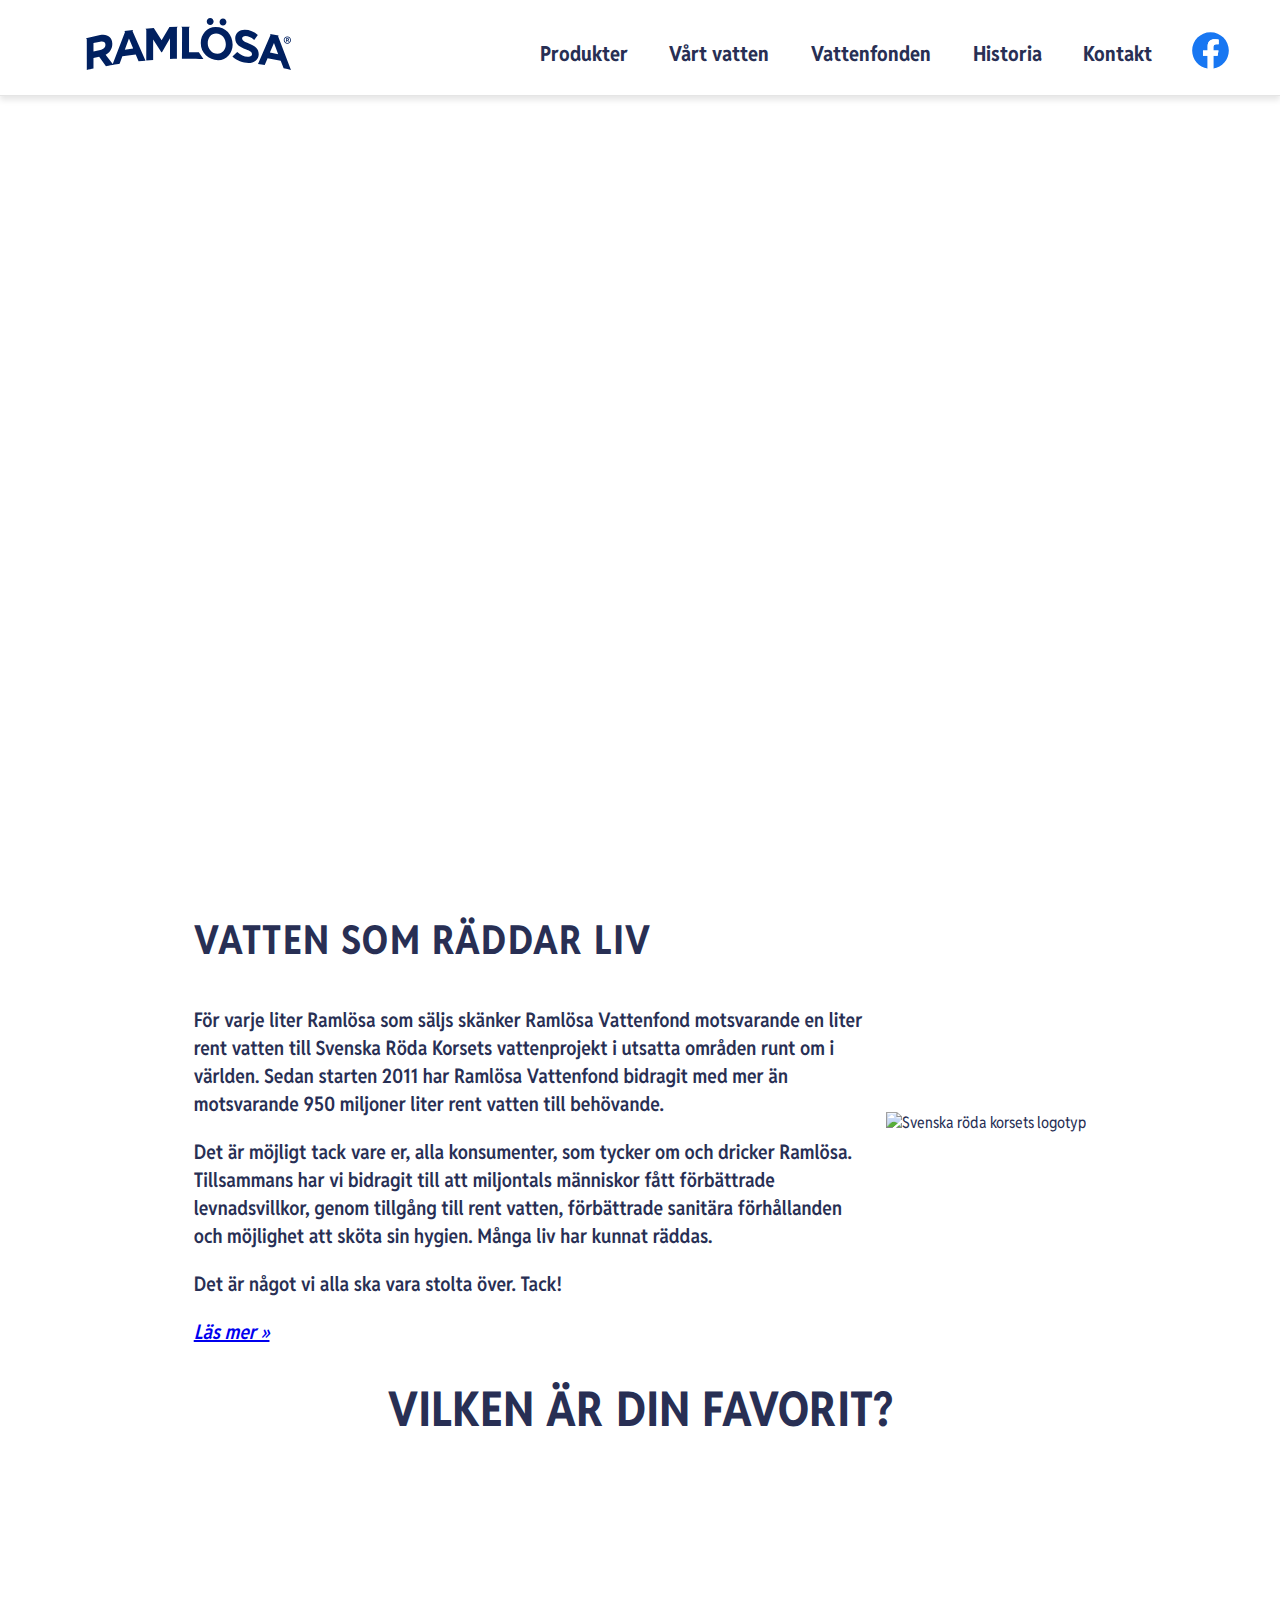
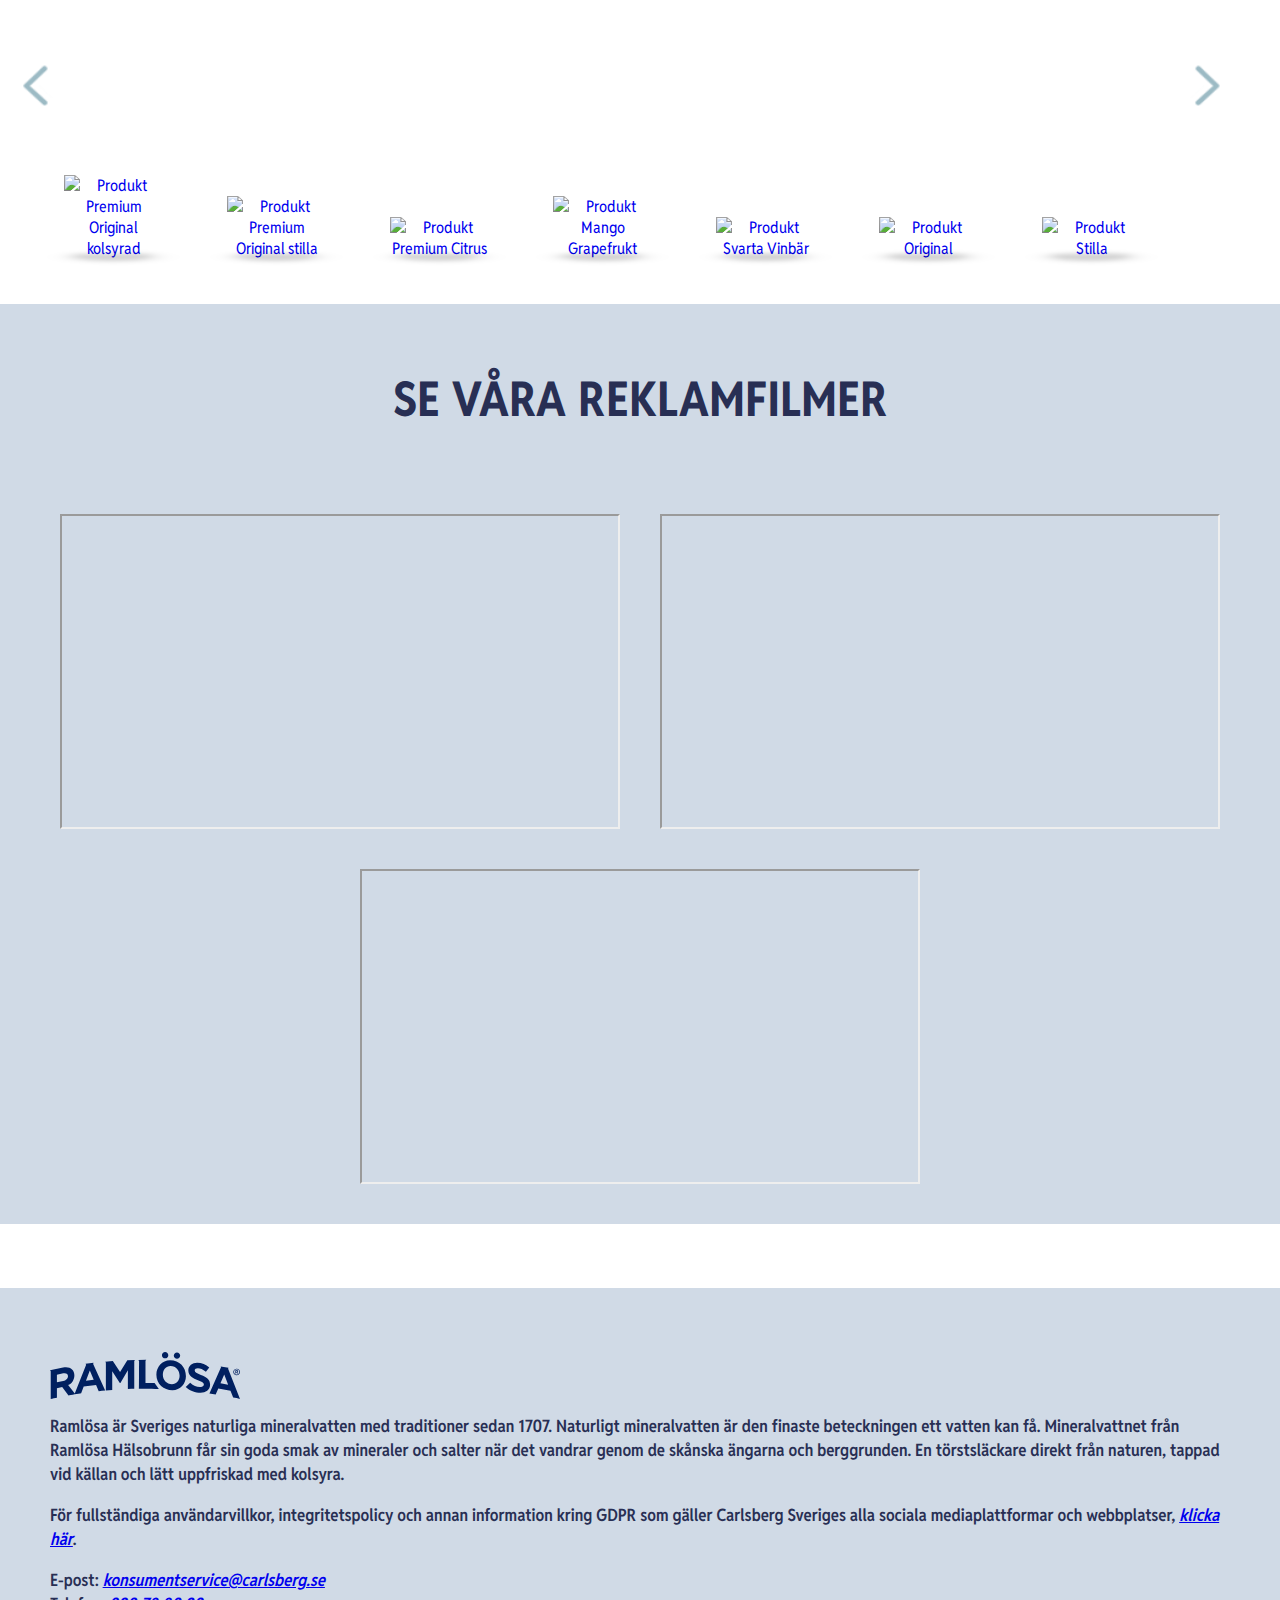
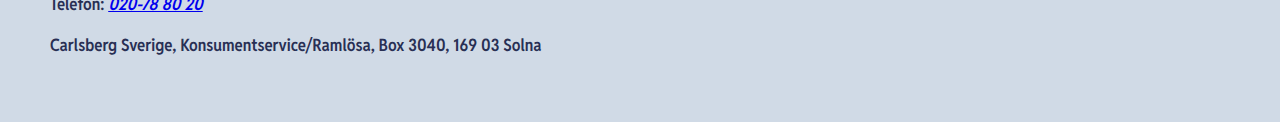
==== commit 46f45e64: "Pretty much done" ====
--- a/html/index.html
+++ b/html/index.html
@@ -1,435 +1,327 @@
-
-<!DOCTYPE html>
-<html lang="sv">
+<!doctype html>
+<html lang=sv>
 
 <head>
-    <meta charset="utf-8">
-    <meta name="viewport" content="width=device-width, initial-scale=1">
-
-    <title>Ramlösa</title>
-    <meta name="description"
-        content="Ramlösa är Sveriges naturliga mineralvatten med traditioner sedan 1707. Naturligt mineralvatten är den finaste beteckningen ett vatten kan få. När en ny flaska Ramlösa når din hand har 70 års arbete kommit till sin ände.">
-    <link rel="preconnect" href="https://fonts.googleapis.com">
-    <link rel="preconnect" href="https://fonts.gstatic.com" crossorigin>
-    <link href="https://fonts.googleapis.com/css2?family=Reddit+Sans+Condensed:wght@200..900&display=swap"
-        rel="stylesheet">
-
-    <link href="../sass-css/styles.css" rel="stylesheet">
-    <link href="../sass-css/hamburger.css" rel="stylesheet">
-
-
-    <link rel="icon" type="image/png" href="https://ramlosa.se/resources/images/favicons/favicon-32x32.png"
-        sizes="32x32">
-
-    <link rel="icon" type="image/png" href="https://ramlosa.se/resources/images/favicons/favicon-16x16.png"
-        sizes="16x16">
-
-
+  <meta charset=utf-8>
+  <meta name=viewport content="width=device-width,initial-scale=1">
+  <title>Ramlösa</title>
+  <meta name=description
+    content="Ramlösa är Sveriges naturliga mineralvatten med traditioner sedan 1707. Naturligt mineralvatten är den finaste beteckningen ett vatten kan få. När en ny flaska Ramlösa når din hand har 70 års arbete kommit till sin ände.">
+  <link rel=preconnect href=https://fonts.googleapis.com>
+  <link rel=preconnect href=https://fonts.gstatic.com crossorigin>
+  <link href="https://fonts.googleapis.com/css2?family=Reddit+Sans+Condensed:wght@200..900&display=swap" rel=stylesheet>
+  <link href=../sass-css/styles.css rel=stylesheet>
+  <link href=../sass-css/hamburger.css rel=stylesheet>
+  <link rel=icon type=image/png href=https://ramlosa.se/resources/images/favicons/favicon-32x32.png sizes=32x32>
+  <link rel=icon type=image/png href=https://ramlosa.se/resources/images/favicons/favicon-16x16.png sizes=16x16>
 </head>
 
-
-<body class="scrolled" data-layout-id="1">
-    <header>
-        <div class="top-container">
-            <div class="logo">
-                <ul>
-                    <li>
-                        <a href="#">
-                            <img src="../images/ramlosa_logo.svg" alt="Ramlösa logotyp, klicka för att ladda om förstasidan">
-                        </a>
-                    </li>
-                </ul>
+<body class=scrolled data-layout-id=1>
+  <header>
+    <div class=top-container>
+      <div class=logo>
+        <ul>
+          <li>
+            <a href=#>
+              <img class=logo-header src=../images/ramlosa_logo.svg
+                alt="Ramlösa logotyp, klicka för att ladda om förstasidan">
+            </a>
+          </li>
+        </ul>
+      </div>
+      <div class=menu>
+        <ul>
+          <li>
+            <button class="hamburger hamburger--elastic" type=button aria-label=Huvudmeny>
+              <span class=hamburger-box>
+                <span class=hamburger-inner></span>
+              </span>
+            </button>
+          </li>
+        </ul>
+      </div>
+      <div class=navigation>
+        <ul>
+          <li class=navigation-item>
+            <a href=# class="mellow_page_active mellow_page_3">Produkter</a>
+          </li>
+          <li class=navigation-item>
+            <a href=../html/our-water.html class="mellow_page_active mellow_page_13">Vårt vatten</a>
+          </li>
+          <li class=navigation-item>
+            <a href=# class="mellow_page_active mellow_page_10">Vattenfonden</a>
+          </li>
+          <li class=navigation-item>
+            <a href=# class="mellow_page_active mellow_page_11">Historia</a>
+          </li>
+          <li class=navigation-item>
+            <a href=../html/contact.html class="mellow_page_active mellow_page_14">Kontakt</a>
+          </li>
+          <li class=navigation-item>
+            <a id=facebook-link href="https://www.facebook.com/Ramlosa/?fref=ts&ref=br_tf" target=_blank class=fb-icon
+              aria-label="Vår facebooksida">
+              <img class=fblogo src=../images/Facebook-f_Logo-Blue-Logo.wine.svg alt="Facebook logotyp">
+            </a>
+          </li>
+        </ul>
+      </div>
+    </div>
+  </header>
+  <main>
+    <section class=main-1>
+      <div class=embed-1-container>
+        <iframe id=video-1
+          src="https://player.vimeo.com/video/949517908?badge=0&autopause=0&player_id=0&app_id=58479&autoplay=0&loop=1"
+          allow="fullscreen; picture-in-picture; clipboard-write" aria-label="Ramlösa reklamfilm"></iframe>
+      </div>
+    </section>
+    <section class=redcross data-equal>
+      <div class=redcross-text>
+        <h1>VATTEN SOM RÄDDAR LIV</h1>
+        <div>
+          <p>För varje liter Ramlösa som säljs skänker Ramlösa Vattenfond motsvarande en liter rent vatten till Svenska
+            Röda Korsets vattenprojekt i utsatta områden runt om i världen. Sedan starten 2011 har Ramlösa Vattenfond
+            bidragit med mer än motsvarande 950 miljoner liter rent vatten till behövande.</p>
+          <p>Det är möjligt tack vare er, alla konsumenter, som tycker om och dricker Ramlösa. Tillsammans har vi
+            bidragit till att miljontals människor fått förbättrade levnadsvillkor, genom tillgång till rent vatten,
+            förbättrade sanitära förhållanden och möjlighet att sköta sin hygien. Många liv har kunnat räddas.</p>
+          <p>Det är något vi alla ska vara stolta över. Tack!<br><a href=https://ramlosa.se/vattenfonden
+              aria-label="Läs mer om vattenfonden">Läs mer
+              &raquo;</a></p>
+        </div>
+      </div>
+      <div class=redcross-img-container>
+        <img id=redcross-image src=https://ramlosa.se/resources/images/redcross_forman.png
+          alt="Svenska röda korsets logotyp">
+      </div>
+    </section>
+    <section id=product-slider-wrapper aria-label="Produktkarusell med pilar till höger och vänster">
+      <h1>Vilken är din favorit?</h1>
+      <div class=slider-container>
+        <a href=#prev class="slider-controls prev"><img src=../images/arrow_left_blue.png
+            alt="Skjut karusell till vänster">
+        </a>
+        <div id=product-slider class=product-row style=opacity:1;display:block>
+          <div class=outer-container>
+            <div class=inner-container>
+              <div class=each-item style=width:157px>
+                <div class=product>
+                  <a href=https://ramlosa.se/produkter/premium-original>
+                    <img
+                      src=https://ramlosa.se/mellow_internal/imagefolder/en/generated/227_ee0c092cc61c4d284c6eaec9bed0a6a8
+                      alt="Produkt Premium Original kolsyrad" class=product-image>
+                    <div class=shadow>
+                      <img src=../images/bottle_shadow.png alt="" aria-hidden=true>
+                    </div>
+                  </a>
+                </div>
+              </div>
+              <div class=each-item style=width:157px>
+                <div class=product>
+                  <a href=https://ramlosa.se/produkter/premium-stilla>
+                    <img
+                      src=https://ramlosa.se/mellow_internal/imagefolder/en/generated/229_ee0c092cc61c4d284c6eaec9bed0a6a8
+                      alt="Produkt Premium Original stilla" class=product-image>
+                    <div class=shadow>
+                      <img src=../images/bottle_shadow.png alt="" aria-hidden=true>
+                    </div>
+                  </a>
+                </div>
+              </div>
+              <div class=each-item style=width:157px>
+                <div class=product>
+                  <a href=https://ramlosa.se/produkter/premium-citrus>
+                    <img
+                      src=https://ramlosa.se//mellow_internal/imagefolder/en//generated/228_ee0c092cc61c4d284c6eaec9bed0a6a8
+                      alt="Produkt Premium Citrus" class=product-image>
+                    <div class=shadow>
+                      <img src=../images/bottle_shadow.png alt="" aria-hidden=true>
+                    </div>
+                  </a>
+                </div>
+              </div>
+              <div class=each-item style=width:157px>
+                <div class=product>
+                  <a href=https://ramlosa.se/produkter/mango-grapefrukt>
+                    <img
+                      src=https://ramlosa.se//mellow_internal/imagefolder/en//generated/224_ee0c092cc61c4d284c6eaec9bed0a6a8
+                      alt="Produkt Mango Grapefrukt" class=product-image>
+                    <div class=shadow>
+                      <img src=../images/bottle_shadow.png alt="" aria-hidden=true>
+                    </div>
+                  </a>
+                </div>
+              </div>
+              <div class=each-item style=width:157px>
+                <div class=product>
+                  <a href=https://ramlosa.se/produkter/svarta-vinbar>
+                    <img
+                      src=https://ramlosa.se//mellow_internal/imagefolder/en//generated/226_ee0c092cc61c4d284c6eaec9bed0a6a8
+                      alt="Produkt Svarta Vinbär" class=product-image>
+                    <div class=shadow>
+                      <img src=../images/bottle_shadow.png alt="" aria-hidden=true>
+                    </div>
+                  </a>
+                </div>
+              </div>
+              <div class=each-item style=width:157px>
+                <div class=product>
+                  <a href=https://ramlosa.se/produkter/original>
+                    <img
+                      src=https://ramlosa.se//mellow_internal/imagefolder/en//generated/207_ee0c092cc61c4d284c6eaec9bed0a6a8
+                      alt="Produkt Original" class=product-image>
+                    <div class=shadow>
+                      <img src=../images/bottle_shadow.png alt="" aria-hidden=true>
+                    </div>
+                  </a>
+                </div>
+              </div>
+              <div class=each-item style=width:157px>
+                <div class=product>
+                  <a href=https://ramlosa.se/produkter/stilla>
+                    <img
+                      src=https://ramlosa.se//mellow_internal/imagefolder/en//generated/208_ee0c092cc61c4d284c6eaec9bed0a6a8
+                      alt="Produkt Stilla" class=product-image>
+                    <div class=shadow>
+                      <img src=../images/bottle_shadow.png alt="" aria-hidden=true>
+                    </div>
+                  </a>
+                </div>
+              </div>
+              <div class=each-item style=width:157px>
+                <div class=product>
+                  <a href=https://ramlosa.se/produkter/citrus>
+                    <img
+                      src=https://ramlosa.se//mellow_internal/imagefolder/en//generated/209_ee0c092cc61c4d284c6eaec9bed0a6a8
+                      alt="Produkt Citrus" class=product-image>
+                    <div class=shadow>
+                      <img src=../images/bottle_shadow.png alt="" aria-hidden=true>
+                    </div>
+                  </a>
+                </div>
+              </div>
+              <div class=each-item style=width:157px>
+                <div class=product>
+                  <a href=https://ramlosa.se/produkter/hallon-apple>
+                    <img
+                      src=https://ramlosa.se//mellow_internal/imagefolder/en//generated/210_ee0c092cc61c4d284c6eaec9bed0a6a8
+                      alt="Produk Hallon Äpple" class=product-image>
+                    <div class=shadow>
+                      <img src=../images/bottle_shadow.png alt="" aria-hidden=true>
+                    </div>
+                  </a>
+                </div>
+              </div>
+              <div class=each-item style=width:157px>
+                <div class=product>
+                  <a href=https://ramlosa.se/produkter/paron>
+                    <img
+                      src=https://ramlosa.se//mellow_internal/imagefolder/en//generated/212_ee0c092cc61c4d284c6eaec9bed0a6a8
+                      alt="Produkt Päron" class=product-image>
+                    <div class=shadow>
+                      <img src=../images/bottle_shadow.png alt="" aria-hidden=true>
+                    </div>
+                  </a>
+                </div>
+              </div>
+              <div class=each-item style=width:157px>
+                <div class=product>
+                  <a href=https://ramlosa.se/produkter/ananas>
+                    <img
+                      src=https://ramlosa.se//mellow_internal/imagefolder/en//generated/213_ee0c092cc61c4d284c6eaec9bed0a6a8
+                      alt="Produkt Ananas" class=product-image>
+                    <div class=shadow>
+                      <img src=../images/bottle_shadow.png alt="" aria-hidden=true>
+                    </div>
+                  </a>
+                </div>
+              </div>
+              <div class=each-item style=width:157px>
+                <div class=product>
+                  <a href=https://ramlosa.se/produkter/flader-lime>
+                    <img
+                      src=https://ramlosa.se//mellow_internal/imagefolder/en//generated/214_ee0c092cc61c4d284c6eaec9bed0a6a8
+                      alt="Produkt Fläder Lime" class=product-image>
+                    <div class=shadow>
+                      <img src=../images/bottle_shadow.png alt="" aria-hidden=true>
+                    </div>
+                  </a>
+                </div>
+              </div>
+              <div class=each-item style=width:157px>
+                <div class=product>
+                  <a href=https://ramlosa.se/produkter/granatapple>
+                    <img
+                      src=https://ramlosa.se//mellow_internal/imagefolder/en//generated/216_ee0c092cc61c4d284c6eaec9bed0a6a8
+                      alt="Produkt Granatäpple" class=product-image>
+                    <div class=shadow style=opacity:.35>
+                      <img src=../images/bottle_shadow.png alt="" aria-hidden=true>
+                    </div>
+                  </a>
+                </div>
+              </div>
             </div>
-
-            <div class="menu">
-                <ul>
-                    <li>
-                        <button class="hamburger hamburger--elastic" type="button" aria-label="Huvudmeny">
-                            <span class="hamburger-box">
-                                <span class="hamburger-inner"></span>
-                            </span>
-                        </button>
-                    </li>
-                </ul>
-            </div>
-
-            <div class="navigation">
-                <ul>
-                    <li class="navigation-item">
-                        <a href="https://ramlosa.se/produkter" class="mellow_page_active mellow_page_3">Produkter</a>
-                    </li>
-                    <li class="navigation-item">
-                        <a href="https://ramlosa.se/vart-vatten" class="mellow_page_active mellow_page_13">Vårt vatten</a>
-                    </li>
-                    <li class="navigation-item">
-                        <a href="https://ramlosa.se/vattenfonden"
-                            class="mellow_page_active mellow_page_10">Vattenfonden</a>
-                    </li>
-                    <li class="navigation-item">
-                        <a href="https://ramlosa.se/historia" class="mellow_page_active mellow_page_11">Historia</a>
-                    </li>
-                    <li class="navigation-item">
-                        <a href="https://ramlosa.se/kontakt" class="mellow_page_active mellow_page_14">Kontakt</a>
-                    </li>
-                    <li class="navigation-item">
-                        <a id="facebook-link" href="https://www.facebook.com/Ramlosa/?fref=ts&ref=br_tf" target="_blank"
-                            class="fb-icon" aria-label="Vår facebooksida">
-                            <img class="fblogo" src="../images/Facebook-f_Logo-Blue-Logo.wine.svg" alt="Facebook logotyp">
-                        </a>
-                    </li>
-                </ul>
-            </div>
+          </div>
         </div>
-    </header>
-
-
-
-    <main>
-
-        <section class="main-1">
-            <div class="embed-1-container">
-                <iframe id="video-1"
-                    src="https://player.vimeo.com/video/949517908?badge=0&autopause=0&player_id=0&app_id=58479&autoplay=0&loop=1" allow="fullscreen; picture-in-picture; clipboard-write" aria-label="Ramlösa reklamfilm"></iframe>
-            </div>
-        </section>
-
-        <!-- Rename the section below to something semantic -->
-        <section class="redcross" data-equal>
-            <div class="redcross-text">
-                <h1>VATTEN SOM RÄDDAR LIV</h1>
-                <div>
-                    <p>F&ouml;r varje liter&nbsp;<span>Raml&ouml;sa</span>&nbsp;som s&auml;ljs
-                        sk&auml;nker&nbsp;<span>Raml&ouml;sa</span>&nbsp;Vattenfond motsvarande en liter rent vatten
-                        till Svenska
-                        R&ouml;da Korsets vattenprojekt i utsatta omr&aring;den runt om i v&auml;rlden. Sedan
-                        starten
-                        2011 har&nbsp;<span>Raml&ouml;sa</span>&nbsp;Vattenfond bidragit med mer &auml;n
-                        motsvarande 950 miljoner liter rent vatten till beh&ouml;vande.</p>
-                    <p>Det &auml;r m&ouml;jligt tack vare er, alla
-                        konsumenter, som tycker om och dricker&nbsp;<span>Raml&ouml;sa</span>. Tillsammans
-                        har vi bidragit till att miljontals m&auml;nniskor f&aring;tt f&ouml;rb&auml;ttrade
-                        levnadsvillkor, genom tillg&aring;ng till rent vatten, f&ouml;rb&auml;ttrade sanit&auml;ra
-                        f&ouml;rh&aring;llanden och m&ouml;jlighet att sk&ouml;ta sin hygien. M&aring;nga liv har
-                        kunnat
-                        r&auml;ddas.</p>
-                    <p>Det &auml;r n&aring;got vi alla ska vara stolta
-                        &ouml;ver. Tack!<br /><a href="https://ramlosa.se/vattenfonden" aria-label="Läs mer om vattenfonden">L&auml;s mer &raquo;</a></p>
-                </div>
-            </div>
-
-            <div class="redcross-img-container">
-                <img id="redcross-image" src="https://ramlosa.se/resources/images/redcross_forman.png" alt="Svenska röda korsets logotyp">
-            </div>
-        </section>
-
-        <section id="product-slider-wrapper" aria-label="Produktkarusell med pilar till höger och vänster">
-            <h1>Vilken är din favorit?</h1>
-
-            <div class="slider-container">
-                <a href="#prev" class="slider-controls prev"><img src="../images/arrow_left_blue.png" alt="Skjut karusell till vänster">
-                </a>
-
-                <div id="product-slider" class="product-row" style="opacity: 1; display: block;">
-                    <div class="outer-container">
-                        <div class="inner-container">
-                            <div class="each-item" style="width: 157px;">
-                                <div class="product">
-                                    <a href="https://ramlosa.se/produkter/premium-original">
-                                        <img src="https://ramlosa.se/mellow_internal/imagefolder/en/generated/227_ee0c092cc61c4d284c6eaec9bed0a6a8" alt="Produkt Premium Original kolsyrad"
-                                            class="product-image">
-                                        <div class="shadow">
-                                            <img src="../images/bottle_shadow.png" alt="" aria-hidden="true">
-                                        </div>
-                                    </a>
-                                </div>
-                            </div>
-
-                            <div class="each-item" style="width: 157px;">
-                                <div class="product">
-                                    <a href="https://ramlosa.se/produkter/premium-stilla">
-                                        <img src="https://ramlosa.se/mellow_internal/imagefolder/en/generated/229_ee0c092cc61c4d284c6eaec9bed0a6a8" alt="Produkt Premium Original stilla"
-                                            class="product-image">
-                                        <div class="shadow">
-                                            <img src="../images/bottle_shadow.png" alt="" aria-hidden="true">
-                                        </div>
-                                    </a>
-                                </div>
-                            </div>
-
-                            <div class="each-item" style="width: 157px;">
-                                <div class="product">
-                                    <a href="https://ramlosa.se/produkter/premium-citrus">
-                                        <img src="https://ramlosa.se//mellow_internal/imagefolder/en//generated/228_ee0c092cc61c4d284c6eaec9bed0a6a8" alt="Produkt Premium Citrus"
-                                            class="product-image">
-                                        <div class="shadow">
-                                            <img src="../images/bottle_shadow.png" alt="" aria-hidden="true">
-                                        </div>
-                                    </a>
-                                </div>
-                            </div>
-
-                            <div class="each-item" style="width: 157px;">
-                                <div class="product">
-                                    <a href="https://ramlosa.se/produkter/mango-grapefrukt">
-                                        <img src="https://ramlosa.se//mellow_internal/imagefolder/en//generated/224_ee0c092cc61c4d284c6eaec9bed0a6a8" alt="Produkt Mango Grapefrukt"
-                                            class="product-image">
-                                        <div class="shadow">
-                                            <img src="../images/bottle_shadow.png" alt="" aria-hidden="true">
-                                        </div>
-                                    </a>
-                                </div>
-                            </div>
-
-                            <div class="each-item" style="width: 157px;">
-                                <div class="product">
-                                    <a href="https://ramlosa.se/produkter/svarta-vinbar">
-                                        <img src="https://ramlosa.se//mellow_internal/imagefolder/en//generated/226_ee0c092cc61c4d284c6eaec9bed0a6a8" alt="Produkt Svarta Vinbär"
-                                            class="product-image">
-                                        <div class="shadow">
-                                            <img src="../images/bottle_shadow.png" alt="" aria-hidden="true">
-                                        </div>
-                                    </a>
-                                </div>
-                            </div>
-
-                            <div class="each-item" style="width: 157px;">
-                                <div class="product">
-                                    <a href="https://ramlosa.se/produkter/original">
-                                        <img src="https://ramlosa.se//mellow_internal/imagefolder/en//generated/207_ee0c092cc61c4d284c6eaec9bed0a6a8" alt="Produkt Original"
-                                            class="product-image">
-                                        <div class="shadow">
-                                            <img src="../images/bottle_shadow.png" alt="" aria-hidden="true">
-                                        </div>
-                                    </a>
-                                </div>
-                            </div>
-
-                            <div class="each-item" style="width: 157px;">
-                                <div class="product">
-                                    <a href="https://ramlosa.se/produkter/stilla">
-                                        <img src="https://ramlosa.se//mellow_internal/imagefolder/en//generated/208_ee0c092cc61c4d284c6eaec9bed0a6a8" alt="Produkt Stilla"
-                                            class="product-image">
-                                        <div class="shadow">
-                                            <img src="../images/bottle_shadow.png" alt="" aria-hidden="true">
-                                        </div>
-                                    </a>
-                                </div>
-                            </div>
-
-                            <div class="each-item" style="width: 157px;">
-                                <div class="product">
-                                    <a href="https://ramlosa.se/produkter/citrus">
-                                        <img src="https://ramlosa.se//mellow_internal/imagefolder/en//generated/209_ee0c092cc61c4d284c6eaec9bed0a6a8" alt="Produkt Citrus"
-                                            class="product-image">
-                                        <div class="shadow">
-                                            <img src="../images/bottle_shadow.png" alt="" aria-hidden="true">
-                                        </div>
-                                    </a>
-                                </div>
-                            </div>
-
-                            <div class="each-item" style="width: 157px;">
-                                <div class="product">
-                                    <a href="https://ramlosa.se/produkter/hallon-apple">
-                                        <img src="https://ramlosa.se//mellow_internal/imagefolder/en//generated/210_ee0c092cc61c4d284c6eaec9bed0a6a8" alt="Produk Hallon Äpple"
-                                            class="product-image">
-                                        <div class="shadow">
-                                            <img src="../images/bottle_shadow.png" alt="" aria-hidden="true">
-                                        </div>
-                                    </a>
-                                </div>
-                            </div>
-
-                            <div class="each-item" style="width: 157px;">
-                                <div class="product">
-                                    <a href="https://ramlosa.se/produkter/paron">
-                                        <img src="https://ramlosa.se//mellow_internal/imagefolder/en//generated/212_ee0c092cc61c4d284c6eaec9bed0a6a8" alt="Produkt Päron"
-                                            class="product-image">
-                                        <div class="shadow">
-                                            <img src="../images/bottle_shadow.png" alt="" aria-hidden="true">
-                                        </div>
-                                    </a>
-                                </div>
-                            </div>
-
-                            <div class="each-item" style="width: 157px;">
-                                <div class="product">
-                                    <a href="https://ramlosa.se/produkter/ananas">
-                                        <img src="https://ramlosa.se//mellow_internal/imagefolder/en//generated/213_ee0c092cc61c4d284c6eaec9bed0a6a8" alt="Produkt Ananas"
-                                            class="product-image">
-                                        <div class="shadow">
-                                            <img src="../images/bottle_shadow.png" alt="" aria-hidden="true">
-                                        </div>
-                                    </a>
-                                </div>
-                            </div>
-
-                            <div class="each-item" style="width: 157px;">
-                                <div class="product">
-                                    <a href="https://ramlosa.se/produkter/flader-lime">
-                                        <img src="https://ramlosa.se//mellow_internal/imagefolder/en//generated/214_ee0c092cc61c4d284c6eaec9bed0a6a8" alt="Produkt Fläder Lime"
-                                            class="product-image">
-                                        <div class="shadow">
-                                            <img src="../images/bottle_shadow.png" alt="" aria-hidden="true">
-                                        </div>
-                                    </a>
-                                </div>
-                            </div>
-
-                            <div class="each-item" style="width: 157px;">
-                                <div class="product">
-                                    <a href="https://ramlosa.se/produkter/granatapple">
-                                        <img src="https://ramlosa.se//mellow_internal/imagefolder/en//generated/216_ee0c092cc61c4d284c6eaec9bed0a6a8" alt="Produkt Granatäpple"
-                                            class="product-image">
-                                        <div class="shadow" style="opacity: 0.35;">
-                                            <img src="../images/bottle_shadow.png" alt="" aria-hidden="true">
-                                        </div>
-                                    </a>
-                                </div>
-                            </div>
-
-                        </div>
-                    </div>
-
-                </div>
-
-                <a href="#next" class="slider-controls next"><img src="../images/arrow_right_blue.png" alt="Skjut karusell till höger"></a>
-            </div>
-
-            <div class="clear"></div>
-        </section>
-
-        <br />
-        <br />
-        <br />
-
-        <script>
-            document.addEventListener('DOMContentLoaded', function () {
-                const slider = document.querySelector('.inner-container');
-                const items = document.querySelectorAll('#product-slider .each-item');
-                let currentIndex = 0; // Håller koll på var i sliden vi är
-        
-                function getVisibleItems() {
-                    const screenWidth = window.innerWidth;
-                    if (screenWidth >= 881) {
-                        return 7; // Desktop - Visa 7 bilder
-                    } else if (screenWidth >= 641) {
-                        return 3; // Mellanstora skärmar - Visa 3 bilder
-                    } else {
-                        return 2; // Mobila skärmar - Visa 2 bilder
-                    }
-                }
-        
-                function moveSlider(direction) {
-                    const visibleItems = getVisibleItems(); // Antal synliga bilder per klick
-                    const totalItems = items.length; // Totala antalet bilder i sliden
-        
-                    if (direction === 'next') {
-                        currentIndex += visibleItems; // Öka med antalet synliga bilder
-                        if (currentIndex >= totalItems) {
-                            currentIndex = 0; // Återgå till början om vi når slutet
-                        }
-                    } else if (direction === 'prev') {
-                        currentIndex -= visibleItems; // Minska med antalet synliga bilder
-                        if (currentIndex < 0) {
-                            currentIndex = totalItems - (totalItems % visibleItems); // Gå till sista uppsättningen
-                        }
-                    }
-        
-                    const itemWidth = items[0].clientWidth; // Bredden på varje bild
-                    const margin = parseInt(getComputedStyle(items[0]).marginRight); // Marginalen mellan bilder
-                    const moveDistance = (itemWidth + margin) * currentIndex; // Totalt avstånd att flytta
-        
-                    slider.style.transform = `translateX(-${moveDistance}px)`; // Flytta containern
-                }
-        
-                document.querySelector('.next').addEventListener('click', function (e) {
-                    e.preventDefault();
-                    moveSlider('next');
-                });
-        
-                document.querySelector('.prev').addEventListener('click', function (e) {
-                    e.preventDefault();
-                    moveSlider('prev');
-                });
-            });
-        </script>
-        
-
-
-        <section class="videos">
-            <h2>SE VÅRA REKLAMFILMER</h2>
-                <div class="videos-row">
-                    <iframe class="video-item" width="560" height="315"
-                        src="https://www.youtube.com/embed/T88inlotu9c?si=CF2XQwGOstjfeNXD" title="Ramlösa reklamfilm"
-                        allow="accelerometer; autoplay; clipboard-write; encrypted-media; gyroscope; picture-in-picture; web-share"
-                        referrerpolicy="strict-origin-when-cross-origin" allowfullscreen>
-                    </iframe>
-
-                    <iframe class="video-item" width="560" height="315"
-                        src="https://www.youtube.com/embed/_GVfc9BIdL0?si=VUiW78I3O-Ok-RDK" title="Ramlösa reklamfilm för en ny smak"
-                        allow="accelerometer; autoplay; clipboard-write; encrypted-media; gyroscope; picture-in-picture; web-share"
-                        referrerpolicy="strict-origin-when-cross-origin" allowfullscreen>
-                    </iframe>
-
-                    <iframe class="video-item" width="560" height="315"
-                        src="https://www.youtube.com/embed/uzBPb6L2yvA?si=SxylIbmm4ZaXLBLN" title="Ramlösa reklamfilm för en ny smak"
-                        allow="accelerometer; autoplay; clipboard-write; encrypted-media; gyroscope; picture-in-picture; web-share"
-                        referrerpolicy="strict-origin-when-cross-origin" allowfullscreen>
-                    </iframe>
-                </div>
-        </section>
-
-    </main>
-
-    
-    <footer>
-        <div class="footer-container">
-            <a href="https://ramlosa.se/" aria-label="Ladda om förstasidan"></a>
-            <img class="footer-logo" src="../images/ramlosa_logo.svg" alt="Ramlösas logotyp, klicka för att komma till toppen">
-            <div class="footer-text">
-                <p>
-                    Ramlösa är Sveriges naturliga mineralvatten med traditioner sedan 1707. Naturligt mineralvatten är
-                    den finaste beteckningen ett vatten kan få. Mineralvattnet från Ramlösa Hälsobrunn får sin goda smak
-                    av mineraler och salter när det vandrar genom de skånska ängarna och berggrunden. En törstsläckare
-                    direkt från naturen, tappad vid källan och lätt uppfriskad med kolsyra.
-                </p>
-                <p>
-                    För fullständiga användarvillkor, integritetspolicy och annan information kring GDPR som gäller
-                    Carlsberg Sveriges alla sociala mediaplattformar och webbplatser, <a
-                        href="http://carlsbergsverige.se/cookie-policy" target="_blank" aria-label="Läs mer om användarvillkor och GDPR">klicka här</a>.
-                </p>
-                <p>
-                    E-post: <a href="mailto:konsumentservice@carlsberg.se" aria-label="Skicka email till konsumentservice">konsumentservice@carlsberg.se</a><br>
-                    Telefon: <a href="tel:020788020" aria-label="Ring till konsumentservice">020-78 80 20</a>
-                </p>
-                <p>
-                    Carlsberg Sverige, Konsumentservice/Ramlösa, Box 3040, 169 03 Solna
-                </p>
-            </div>
-        </div>
-    </footer>
-
-    <script>
-
-        const body = document.body; // Vi lägger till klassen på body
-
-        document.addEventListener("DOMContentLoaded", function () {
-            const hamburger = document.querySelector(".hamburger");
-            const header = document.querySelector("header");
-
-            if (hamburger) {
-                hamburger.addEventListener("click", function () {
-                    hamburger.classList.toggle("is-active");
-                    body.classList.toggle("menu-active");
-                    header.classList.toggle("active");
-                });
-            } else {
-                console.error("Hamburger element not found!");
-            }
-        });
-    </script>
-
+        <a href=#next class="slider-controls next"><img src=../images/arrow_right_blue.png
+            alt="Skjut karusell till höger"></a>
+      </div>
+      <div class=clear></div>
+    </section>
+    <br>
+    <br>
+    <br>
+    <script>document.addEventListener("DOMContentLoaded", (function () { const e = document.querySelector(".inner-container"), t = document.querySelectorAll("#product-slider .each-item"); let n = 0; function r(r) { const c = function () { const e = window.innerWidth; return e >= 881 ? 7 : e >= 641 ? 3 : 2 }(), o = t.length; "next" === r ? (n += c, n >= o && (n = 0)) : "prev" === r && (n -= c, n < 0 && (n = o - o % c)); const i = (t[0].clientWidth + parseInt(getComputedStyle(t[0]).marginRight)) * n; e.style.transform = `translateX(-${i}px)` } document.querySelector(".next").addEventListener("click", (function (e) { e.preventDefault(), r("next") })), document.querySelector(".prev").addEventListener("click", (function (e) { e.preventDefault(), r("prev") })) }))</script>
+    <section class=videos>
+      <h2>SE VÅRA REKLAMFILMER</h2>
+      <div class=videos-row>
+        <iframe class=video-item width=560 height=315
+          src="https://www.youtube.com/embed/T88inlotu9c?si=CF2XQwGOstjfeNXD" title="Ramlösa reklamfilm"
+          allow="accelerometer; autoplay; clipboard-write; encrypted-media; gyroscope; picture-in-picture; web-share"
+          referrerpolicy=strict-origin-when-cross-origin allowfullscreen>
+        </iframe>
+        <iframe class=video-item width=560 height=315
+          src="https://www.youtube.com/embed/_GVfc9BIdL0?si=VUiW78I3O-Ok-RDK" title="Ramlösa reklamfilm för en ny smak"
+          allow="accelerometer; autoplay; clipboard-write; encrypted-media; gyroscope; picture-in-picture; web-share"
+          referrerpolicy=strict-origin-when-cross-origin allowfullscreen>
+        </iframe>
+        <iframe class=video-item width=560 height=315
+          src="https://www.youtube.com/embed/uzBPb6L2yvA?si=SxylIbmm4ZaXLBLN" title="Ramlösa reklamfilm för en ny smak"
+          allow="accelerometer; autoplay; clipboard-write; encrypted-media; gyroscope; picture-in-picture; web-share"
+          referrerpolicy=strict-origin-when-cross-origin allowfullscreen>
+        </iframe>
+      </div>
+    </section>
+  </main>
+  <footer>
+    <div class=footer-container>
+      <a href=https://ramlosa.se/ aria-label="Ladda om förstasidan"></a>
+      <img class=footer-logo src=../images/ramlosa_logo.svg alt="Ramlösas logotyp, klicka för att komma till toppen">
+      <div class=footer-text>
+        <p>
+          Ramlösa är Sveriges naturliga mineralvatten med traditioner sedan 1707. Naturligt mineralvatten är
+          den finaste beteckningen ett vatten kan få. Mineralvattnet från Ramlösa Hälsobrunn får sin goda smak
+          av mineraler och salter när det vandrar genom de skånska ängarna och berggrunden. En törstsläckare
+          direkt från naturen, tappad vid källan och lätt uppfriskad med kolsyra.
+        </p>
+        <p>
+          För fullständiga användarvillkor, integritetspolicy och annan information kring GDPR som gäller
+          Carlsberg Sveriges alla sociala mediaplattformar och webbplatser, <a
+            href=http://carlsbergsverige.se/cookie-policy target=_blank
+            aria-label="Läs mer om användarvillkor och GDPR">klicka här</a>.
+        </p>
+        <p>
+          E-post: <a href=mailto:konsumentservice@carlsberg.se
+            aria-label="Skicka email till konsumentservice">konsumentservice@carlsberg.se</a><br>
+          Telefon: <a href=tel:020788020 aria-label="Ring till konsumentservice">020-78 80 20</a>
+        </p>
+        <p>
+          Carlsberg Sverige, Konsumentservice/Ramlösa, Box 3040, 169 03 Solna
+        </p>
+      </div>
+    </div>
+  </footer>
+  <script>const body = document.body; document.addEventListener("DOMContentLoaded", (function () { const e = document.querySelector(".hamburger"), t = document.querySelector("header"); e ? e.addEventListener("click", (function () { e.classList.toggle("is-active"), body.classList.toggle("menu-active"), t.classList.toggle("active") })) : console.error("Hamburger element not found!") }))</script>
 </body>
 
-</html>
+</html>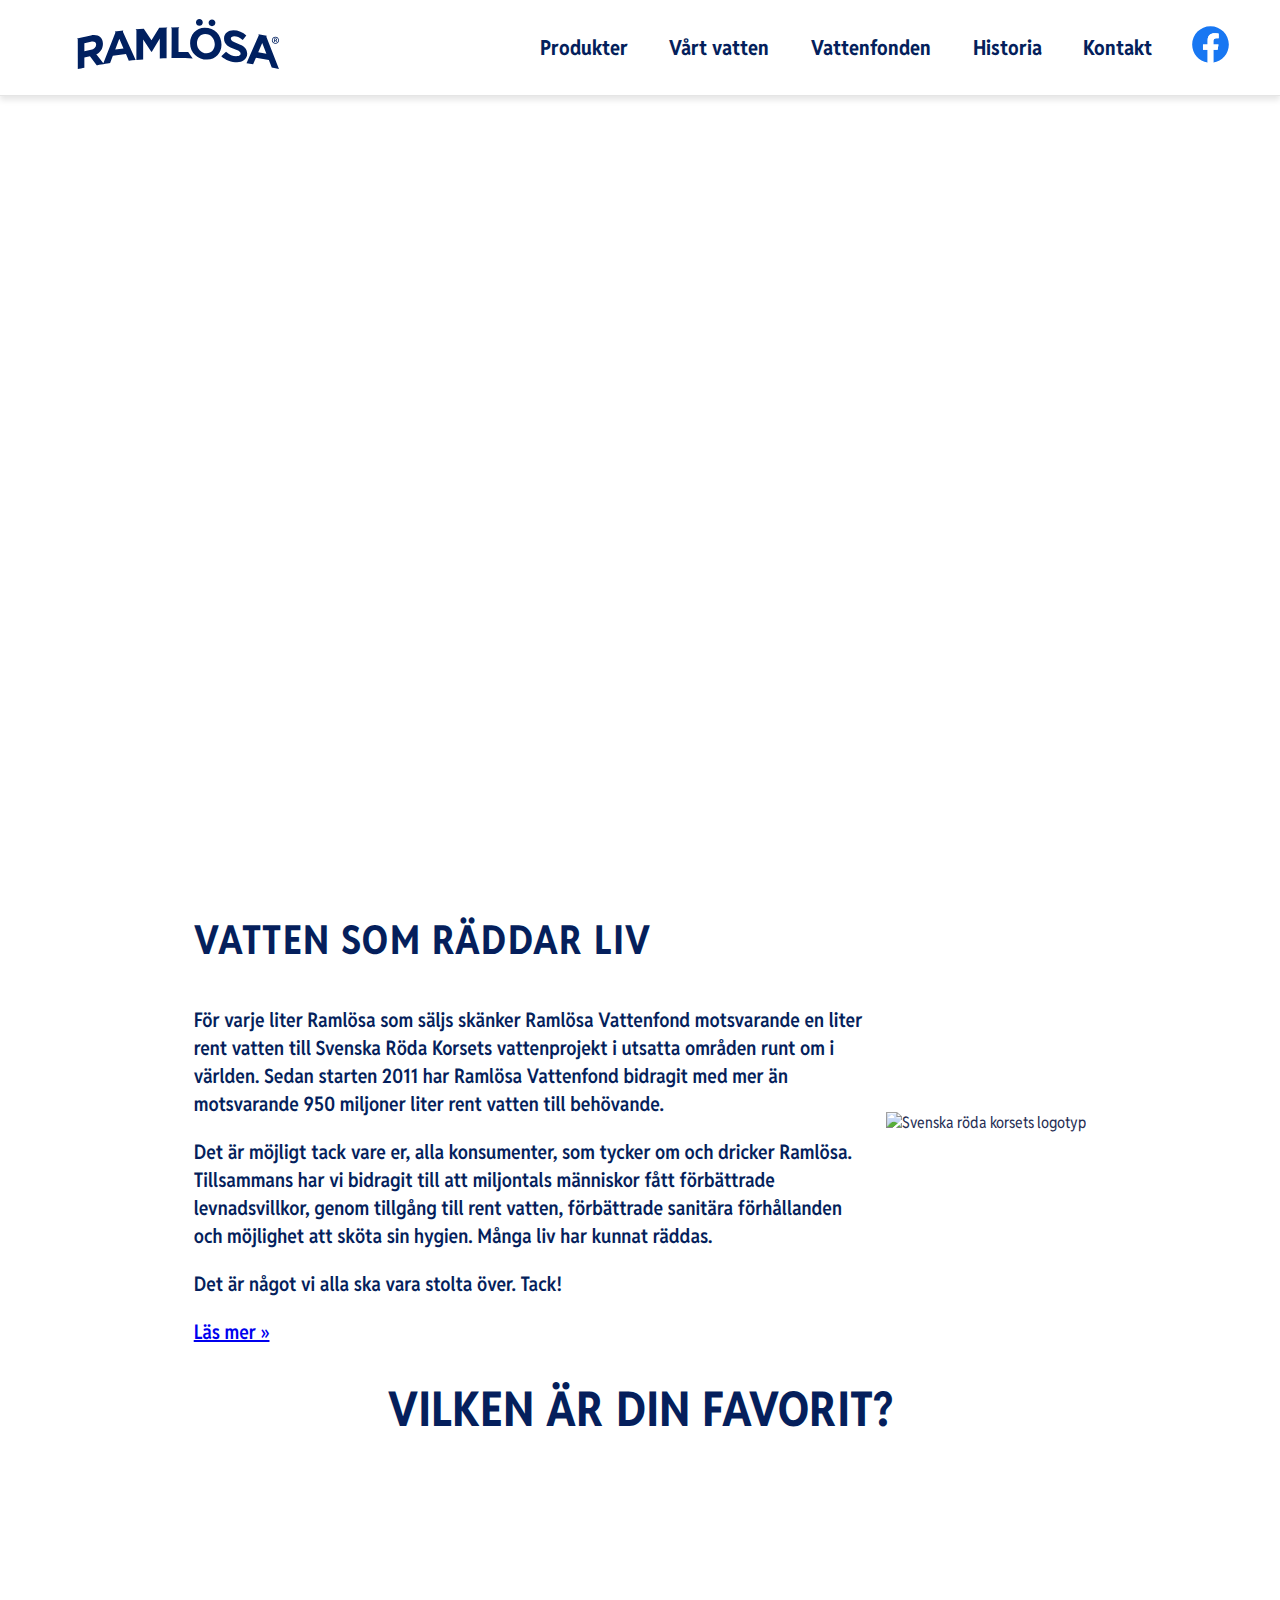
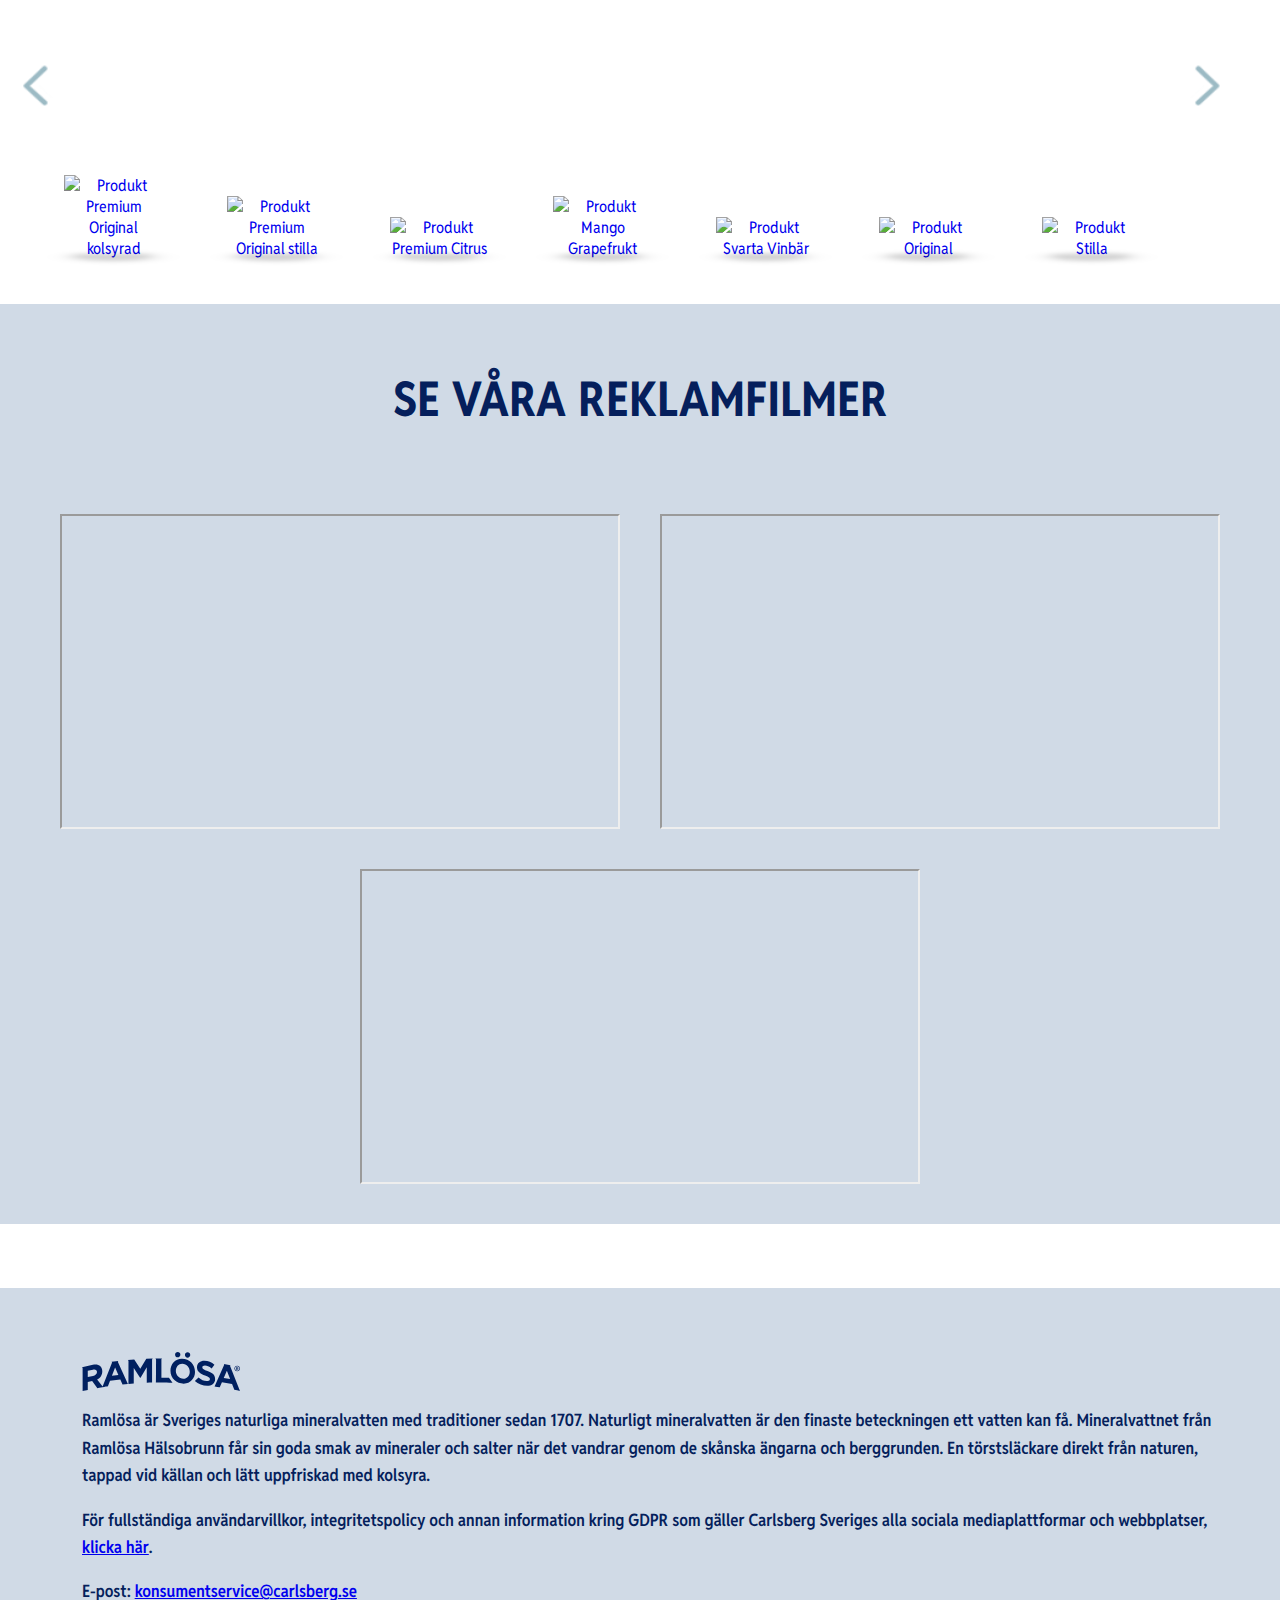
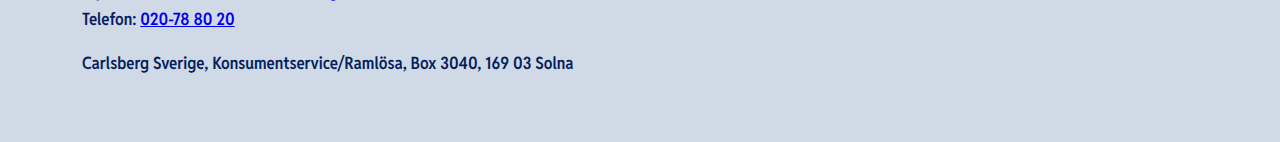
==== commit 26a06ac6: "Work done" ====
--- a/html/index.html
+++ b/html/index.html
@@ -2,326 +2,345 @@
 <html lang=sv>
 
 <head>
-  <meta charset=utf-8>
-  <meta name=viewport content="width=device-width,initial-scale=1">
-  <title>Ramlösa</title>
-  <meta name=description
-    content="Ramlösa är Sveriges naturliga mineralvatten med traditioner sedan 1707. Naturligt mineralvatten är den finaste beteckningen ett vatten kan få. När en ny flaska Ramlösa når din hand har 70 års arbete kommit till sin ände.">
-  <link rel=preconnect href=https://fonts.googleapis.com>
-  <link rel=preconnect href=https://fonts.gstatic.com crossorigin>
-  <link href="https://fonts.googleapis.com/css2?family=Reddit+Sans+Condensed:wght@200..900&display=swap" rel=stylesheet>
-  <link href=../sass-css/styles.css rel=stylesheet>
-  <link href=../sass-css/hamburger.css rel=stylesheet>
-  <link rel=icon type=image/png href=https://ramlosa.se/resources/images/favicons/favicon-32x32.png sizes=32x32>
-  <link rel=icon type=image/png href=https://ramlosa.se/resources/images/favicons/favicon-16x16.png sizes=16x16>
+    <meta charset=utf-8>
+    <meta name=viewport content="width=device-width,initial-scale=1">
+    <title>Ramlösa</title>
+    <meta name=description
+        content="Ramlösa är Sveriges naturliga mineralvatten med traditioner sedan 1707. Naturligt mineralvatten är den finaste beteckningen ett vatten kan få. När en ny flaska Ramlösa når din hand har 70 års arbete kommit till sin ände.">
+    <link rel=preconnect href=https://fonts.googleapis.com>
+    <link rel=preconnect href=https://fonts.gstatic.com crossorigin>
+    <link href="https://fonts.googleapis.com/css2?family=Reddit+Sans+Condensed:wght@200..900&display=swap"
+        rel=stylesheet>
+
+    <link rel=icon type=image/png href=https://ramlosa.se/resources/images/favicons/favicon-32x32.png sizes=32x32>
+    <link rel=icon type=image/png href=https://ramlosa.se/resources/images/favicons/favicon-16x16.png sizes=16x16>
+
+    <link href="../sass-css/stylesSass.css" rel=stylesheet>
+    <link href="../sass-css/hamburger.css" rel=stylesheet>
+
 </head>
 
-<body class=scrolled data-layout-id=1>
-  <header>
-    <div class=top-container>
-      <div class=logo>
-        <ul>
-          <li>
-            <a href=#>
-              <img class=logo-header src=../images/ramlosa_logo.svg
-                alt="Ramlösa logotyp, klicka för att ladda om förstasidan">
-            </a>
-          </li>
-        </ul>
-      </div>
-      <div class=menu>
-        <ul>
-          <li>
-            <button class="hamburger hamburger--elastic" type=button aria-label=Huvudmeny>
-              <span class=hamburger-box>
-                <span class=hamburger-inner></span>
-              </span>
-            </button>
-          </li>
-        </ul>
-      </div>
-      <div class=navigation>
-        <ul>
-          <li class=navigation-item>
-            <a href=# class="mellow_page_active mellow_page_3">Produkter</a>
-          </li>
-          <li class=navigation-item>
-            <a href=../html/our-water.html class="mellow_page_active mellow_page_13">Vårt vatten</a>
-          </li>
-          <li class=navigation-item>
-            <a href=# class="mellow_page_active mellow_page_10">Vattenfonden</a>
-          </li>
-          <li class=navigation-item>
-            <a href=# class="mellow_page_active mellow_page_11">Historia</a>
-          </li>
-          <li class=navigation-item>
-            <a href=../html/contact.html class="mellow_page_active mellow_page_14">Kontakt</a>
-          </li>
-          <li class=navigation-item>
-            <a id=facebook-link href="https://www.facebook.com/Ramlosa/?fref=ts&ref=br_tf" target=_blank class=fb-icon
-              aria-label="Vår facebooksida">
-              <img class=fblogo src=../images/Facebook-f_Logo-Blue-Logo.wine.svg alt="Facebook logotyp">
-            </a>
-          </li>
-        </ul>
-      </div>
-    </div>
-  </header>
-  <main>
-    <section class=main-1>
-      <div class=embed-1-container>
-        <iframe id=video-1
-          src="https://player.vimeo.com/video/949517908?badge=0&autopause=0&player_id=0&app_id=58479&autoplay=0&loop=1"
-          allow="fullscreen; picture-in-picture; clipboard-write" aria-label="Ramlösa reklamfilm"></iframe>
-      </div>
-    </section>
-    <section class=redcross data-equal>
-      <div class=redcross-text>
-        <h1>VATTEN SOM RÄDDAR LIV</h1>
-        <div>
-          <p>För varje liter Ramlösa som säljs skänker Ramlösa Vattenfond motsvarande en liter rent vatten till Svenska
-            Röda Korsets vattenprojekt i utsatta områden runt om i världen. Sedan starten 2011 har Ramlösa Vattenfond
-            bidragit med mer än motsvarande 950 miljoner liter rent vatten till behövande.</p>
-          <p>Det är möjligt tack vare er, alla konsumenter, som tycker om och dricker Ramlösa. Tillsammans har vi
-            bidragit till att miljontals människor fått förbättrade levnadsvillkor, genom tillgång till rent vatten,
-            förbättrade sanitära förhållanden och möjlighet att sköta sin hygien. Många liv har kunnat räddas.</p>
-          <p>Det är något vi alla ska vara stolta över. Tack!<br><a href=https://ramlosa.se/vattenfonden
-              aria-label="Läs mer om vattenfonden">Läs mer
-              &raquo;</a></p>
+<body data-layout-id=1>
+    <header>
+        <div class=top-container>
+            <div class=logo>
+                <ul>
+                    <li>
+                        <a href="../html/index.html" aria-label="Gå till förstasidan">
+                            <img id="logotype" src="../images/ramlosa_logo.svg" alt="Ramlösa logotyp"
+                                aria-label="Gå till förstasidan">
+                        </a>
+                    </li>
+                </ul>
+            </div>
+            <div class=menu>
+                <ul>
+                    <li>
+                        <button class="hamburger" type=button aria-label=Huvudmeny>
+                            <span class=hamburger-box>
+                                <span class=hamburger-inner></span>
+                            </span>
+                        </button>
+                    </li>
+                </ul>
+            </div>
+            <div class=navigation>
+                <ul>
+                    <li class=navigation-item>
+                        <a href=# class="mellow_page_active mellow_page_3">Produkter</a>
+                    </li>
+                    <li class=navigation-item>
+                        <a href=../html/our-water.html class="mellow_page_active mellow_page_13">Vårt vatten</a>
+                    </li>
+                    <li class=navigation-item>
+                        <a href=# class="mellow_page_active mellow_page_10">Vattenfonden</a>
+                    </li>
+                    <li class=navigation-item>
+                        <a href=# class="mellow_page_active mellow_page_11">Historia</a>
+                    </li>
+                    <li class=navigation-item>
+                        <a href=../html/contact.html class="mellow_page_active mellow_page_14">Kontakt</a>
+                    </li>
+                    <li class=navigation-item>
+                        <a id=facebook-link href="https://www.facebook.com/Ramlosa/?fref=ts&ref=br_tf" target=_blank
+                            class=fb-icon aria-label="Vår facebooksida">
+                            <img class=fblogo src="../images/Facebook-f_Logo-Blue-Logo.wine.svg" alt="Facebook logotyp">
+                        </a>
+                    </li>
+                </ul>
+            </div>
         </div>
-      </div>
-      <div class=redcross-img-container>
-        <img id=redcross-image src=https://ramlosa.se/resources/images/redcross_forman.png
-          alt="Svenska röda korsets logotyp">
-      </div>
-    </section>
-    <section id=product-slider-wrapper aria-label="Produktkarusell med pilar till höger och vänster">
-      <h1>Vilken är din favorit?</h1>
-      <div class=slider-container>
-        <a href=#prev class="slider-controls prev"><img src=../images/arrow_left_blue.png
-            alt="Skjut karusell till vänster">
-        </a>
-        <div id=product-slider class=product-row style=opacity:1;display:block>
-          <div class=outer-container>
-            <div class=inner-container>
-              <div class=each-item style=width:157px>
-                <div class=product>
-                  <a href=https://ramlosa.se/produkter/premium-original>
-                    <img
-                      src=https://ramlosa.se/mellow_internal/imagefolder/en/generated/227_ee0c092cc61c4d284c6eaec9bed0a6a8
-                      alt="Produkt Premium Original kolsyrad" class=product-image>
-                    <div class=shadow>
-                      <img src=../images/bottle_shadow.png alt="" aria-hidden=true>
+    </header>
+    <main>
+        <div class=main-1>
+            <div class=embed-1-container>
+                <iframe id=video-1
+                    src="https://player.vimeo.com/video/949517908?badge=0&autopause=0&player_id=0&app_id=58479&autoplay=0&loop=1"
+                    allow="fullscreen; picture-in-picture; clipboard-write" aria-label="Ramlösa reklamfilm"></iframe>
+            </div>
+        </div>
+        <section class=redcross data-equal>
+            <div class=redcross-text>
+                <h1>VATTEN SOM RÄDDAR LIV</h1>
+                <div>
+                    <p>För varje liter Ramlösa som säljs skänker Ramlösa Vattenfond motsvarande en liter rent vatten
+                        till Svenska
+                        Röda Korsets vattenprojekt i utsatta områden runt om i världen. Sedan starten 2011 har Ramlösa
+                        Vattenfond
+                        bidragit med mer än motsvarande 950 miljoner liter rent vatten till behövande.</p>
+                    <p>Det är möjligt tack vare er, alla konsumenter, som tycker om och dricker Ramlösa. Tillsammans har
+                        vi
+                        bidragit till att miljontals människor fått förbättrade levnadsvillkor, genom tillgång till rent
+                        vatten,
+                        förbättrade sanitära förhållanden och möjlighet att sköta sin hygien. Många liv har kunnat
+                        räddas.</p>
+                    <p>Det är något vi alla ska vara stolta över. Tack!<br><a href=https://ramlosa.se/vattenfonden
+                            aria-label="Läs mer om vattenfonden">Läs mer
+                            &raquo;</a></p>
+                </div>
+            </div>
+            <div class=redcross-img-container>
+                <img id=redcross-image src=https://ramlosa.se/resources/images/redcross_forman.png
+                    alt="Svenska röda korsets logotyp">
+            </div>
+        </section>
+        <section id=product-slider-wrapper aria-label="Produktkarusell med pilar till höger och vänster">
+            <h1>Vilken är din favorit?</h1>
+            <div class=slider-container>
+                <a href=#prev class="slider-controls prev"><img src=../images/arrow_left_blue.png
+                        alt="Skjut karusell till vänster">
+                </a>
+                <div id=product-slider class=product-row style=opacity:1;display:block>
+                    <div class=outer-container>
+                        <div class=inner-container>
+                            <div class=each-item style=width:157px>
+                                <div class=product>
+                                    <a href="#">
+                                        <img src=https://ramlosa.se/mellow_internal/imagefolder/en/generated/227_ee0c092cc61c4d284c6eaec9bed0a6a8
+                                            alt="Produkt Premium Original kolsyrad" class=product-image>
+                                        <div class=shadow>
+                                            <img src=../images/bottle_shadow.png alt="" aria-hidden=true>
+                                        </div>
+                                    </a>
+                                </div>
+                            </div>
+                            <div class=each-item style=width:157px>
+                                <div class=product>
+                                    <a href="#">
+                                        <img src=https://ramlosa.se/mellow_internal/imagefolder/en/generated/229_ee0c092cc61c4d284c6eaec9bed0a6a8
+                                            alt="Produkt Premium Original stilla" class=product-image>
+                                        <div class=shadow>
+                                            <img src=../images/bottle_shadow.png alt="" aria-hidden=true>
+                                        </div>
+                                    </a>
+                                </div>
+                            </div>
+                            <div class=each-item style=width:157px>
+                                <div class=product>
+                                    <a href="#">
+                                        <img src=https://ramlosa.se//mellow_internal/imagefolder/en//generated/228_ee0c092cc61c4d284c6eaec9bed0a6a8
+                                            alt="Produkt Premium Citrus" class=product-image>
+                                        <div class=shadow>
+                                            <img src=../images/bottle_shadow.png alt="" aria-hidden=true>
+                                        </div>
+                                    </a>
+                                </div>
+                            </div>
+                            <div class=each-item style=width:157px>
+                                <div class=product>
+                                    <a href="#">
+                                        <img src=https://ramlosa.se//mellow_internal/imagefolder/en//generated/224_ee0c092cc61c4d284c6eaec9bed0a6a8
+                                            alt="Produkt Mango Grapefrukt" class=product-image>
+                                        <div class=shadow>
+                                            <img src=../images/bottle_shadow.png alt="" aria-hidden=true>
+                                        </div>
+                                    </a>
+                                </div>
+                            </div>
+                            <div class=each-item style=width:157px>
+                                <div class=product>
+                                    <a href="#">
+                                        <img src=https://ramlosa.se//mellow_internal/imagefolder/en//generated/226_ee0c092cc61c4d284c6eaec9bed0a6a8
+                                            alt="Produkt Svarta Vinbär" class=product-image>
+                                        <div class=shadow>
+                                            <img src=../images/bottle_shadow.png alt="" aria-hidden=true>
+                                        </div>
+                                    </a>
+                                </div>
+                            </div>
+                            <div class=each-item style=width:157px>
+                                <div class=product>
+                                    <a href="#">
+                                        <img src=https://ramlosa.se//mellow_internal/imagefolder/en//generated/207_ee0c092cc61c4d284c6eaec9bed0a6a8
+                                            alt="Produkt Original" class=product-image>
+                                        <div class=shadow>
+                                            <img src=../images/bottle_shadow.png alt="" aria-hidden=true>
+                                        </div>
+                                    </a>
+                                </div>
+                            </div>
+                            <div class=each-item style=width:157px>
+                                <div class=product>
+                                    <a href="#">
+                                        <img src=https://ramlosa.se//mellow_internal/imagefolder/en//generated/208_ee0c092cc61c4d284c6eaec9bed0a6a8
+                                            alt="Produkt Stilla" class=product-image>
+                                        <div class=shadow>
+                                            <img src=../images/bottle_shadow.png alt="" aria-hidden=true>
+                                        </div>
+                                    </a>
+                                </div>
+                            </div>
+                            <div class=each-item style=width:157px>
+                                <div class=product>
+                                    <a href="#">
+                                        <img src=https://ramlosa.se//mellow_internal/imagefolder/en//generated/209_ee0c092cc61c4d284c6eaec9bed0a6a8
+                                            alt="Produkt Citrus" class=product-image>
+                                        <div class=shadow>
+                                            <img src=../images/bottle_shadow.png alt="" aria-hidden=true>
+                                        </div>
+                                    </a>
+                                </div>
+                            </div>
+                            <div class=each-item style=width:157px>
+                                <div class=product>
+                                    <a href="#">
+                                        <img src=https://ramlosa.se//mellow_internal/imagefolder/en//generated/210_ee0c092cc61c4d284c6eaec9bed0a6a8
+                                            alt="Produk Hallon Äpple" class=product-image>
+                                        <div class=shadow>
+                                            <img src=../images/bottle_shadow.png alt="" aria-hidden=true>
+                                        </div>
+                                    </a>
+                                </div>
+                            </div>
+                            <div class=each-item style=width:157px>
+                                <div class=product>
+                                    <a href="#">
+                                        <img src=https://ramlosa.se//mellow_internal/imagefolder/en//generated/212_ee0c092cc61c4d284c6eaec9bed0a6a8
+                                            alt="Produkt Päron" class=product-image>
+                                        <div class=shadow>
+                                            <img src=../images/bottle_shadow.png alt="" aria-hidden=true>
+                                        </div>
+                                    </a>
+                                </div>
+                            </div>
+                            <div class=each-item style=width:157px>
+                                <div class=product>
+                                    <a href="#">
+                                        <img src=https://ramlosa.se//mellow_internal/imagefolder/en//generated/213_ee0c092cc61c4d284c6eaec9bed0a6a8
+                                            alt="Produkt Ananas" class=product-image>
+                                        <div class=shadow>
+                                            <img src=../images/bottle_shadow.png alt="" aria-hidden=true>
+                                        </div>
+                                    </a>
+                                </div>
+                            </div>
+                            <div class=each-item style=width:157px>
+                                <div class=product>
+                                    <a href="#">
+                                        <img src=https://ramlosa.se//mellow_internal/imagefolder/en//generated/214_ee0c092cc61c4d284c6eaec9bed0a6a8
+                                            alt="Produkt Fläder Lime" class=product-image>
+                                        <div class=shadow>
+                                            <img src=../images/bottle_shadow.png alt="" aria-hidden=true>
+                                        </div>
+                                    </a>
+                                </div>
+                            </div>
+                            <div class=each-item style=width:157px>
+                                <div class=product>
+                                    <a href="#">
+                                        <img src=https://ramlosa.se//mellow_internal/imagefolder/en//generated/216_ee0c092cc61c4d284c6eaec9bed0a6a8
+                                            alt="Produkt Granatäpple" class=product-image>
+                                        <div class=shadow style=opacity:.35>
+                                            <img src=../images/bottle_shadow.png alt="" aria-hidden=true>
+                                        </div>
+                                    </a>
+                                </div>
+                            </div>
+                        </div>
                     </div>
-                  </a>
                 </div>
-              </div>
-              <div class=each-item style=width:157px>
-                <div class=product>
-                  <a href=https://ramlosa.se/produkter/premium-stilla>
-                    <img
-                      src=https://ramlosa.se/mellow_internal/imagefolder/en/generated/229_ee0c092cc61c4d284c6eaec9bed0a6a8
-                      alt="Produkt Premium Original stilla" class=product-image>
-                    <div class=shadow>
-                      <img src=../images/bottle_shadow.png alt="" aria-hidden=true>
-                    </div>
-                  </a>
-                </div>
-              </div>
-              <div class=each-item style=width:157px>
-                <div class=product>
-                  <a href=https://ramlosa.se/produkter/premium-citrus>
-                    <img
-                      src=https://ramlosa.se//mellow_internal/imagefolder/en//generated/228_ee0c092cc61c4d284c6eaec9bed0a6a8
-                      alt="Produkt Premium Citrus" class=product-image>
-                    <div class=shadow>
-                      <img src=../images/bottle_shadow.png alt="" aria-hidden=true>
-                    </div>
-                  </a>
-                </div>
-              </div>
-              <div class=each-item style=width:157px>
-                <div class=product>
-                  <a href=https://ramlosa.se/produkter/mango-grapefrukt>
-                    <img
-                      src=https://ramlosa.se//mellow_internal/imagefolder/en//generated/224_ee0c092cc61c4d284c6eaec9bed0a6a8
-                      alt="Produkt Mango Grapefrukt" class=product-image>
-                    <div class=shadow>
-                      <img src=../images/bottle_shadow.png alt="" aria-hidden=true>
-                    </div>
-                  </a>
-                </div>
-              </div>
-              <div class=each-item style=width:157px>
-                <div class=product>
-                  <a href=https://ramlosa.se/produkter/svarta-vinbar>
-                    <img
-                      src=https://ramlosa.se//mellow_internal/imagefolder/en//generated/226_ee0c092cc61c4d284c6eaec9bed0a6a8
-                      alt="Produkt Svarta Vinbär" class=product-image>
-                    <div class=shadow>
-                      <img src=../images/bottle_shadow.png alt="" aria-hidden=true>
-                    </div>
-                  </a>
-                </div>
-              </div>
-              <div class=each-item style=width:157px>
-                <div class=product>
-                  <a href=https://ramlosa.se/produkter/original>
-                    <img
-                      src=https://ramlosa.se//mellow_internal/imagefolder/en//generated/207_ee0c092cc61c4d284c6eaec9bed0a6a8
-                      alt="Produkt Original" class=product-image>
-                    <div class=shadow>
-                      <img src=../images/bottle_shadow.png alt="" aria-hidden=true>
-                    </div>
-                  </a>
-                </div>
-              </div>
-              <div class=each-item style=width:157px>
-                <div class=product>
-                  <a href=https://ramlosa.se/produkter/stilla>
-                    <img
-                      src=https://ramlosa.se//mellow_internal/imagefolder/en//generated/208_ee0c092cc61c4d284c6eaec9bed0a6a8
-                      alt="Produkt Stilla" class=product-image>
-                    <div class=shadow>
-                      <img src=../images/bottle_shadow.png alt="" aria-hidden=true>
-                    </div>
-                  </a>
-                </div>
-              </div>
-              <div class=each-item style=width:157px>
-                <div class=product>
-                  <a href=https://ramlosa.se/produkter/citrus>
-                    <img
-                      src=https://ramlosa.se//mellow_internal/imagefolder/en//generated/209_ee0c092cc61c4d284c6eaec9bed0a6a8
-                      alt="Produkt Citrus" class=product-image>
-                    <div class=shadow>
-                      <img src=../images/bottle_shadow.png alt="" aria-hidden=true>
-                    </div>
-                  </a>
-                </div>
-              </div>
-              <div class=each-item style=width:157px>
-                <div class=product>
-                  <a href=https://ramlosa.se/produkter/hallon-apple>
-                    <img
-                      src=https://ramlosa.se//mellow_internal/imagefolder/en//generated/210_ee0c092cc61c4d284c6eaec9bed0a6a8
-                      alt="Produk Hallon Äpple" class=product-image>
-                    <div class=shadow>
-                      <img src=../images/bottle_shadow.png alt="" aria-hidden=true>
-                    </div>
-                  </a>
-                </div>
-              </div>
-              <div class=each-item style=width:157px>
-                <div class=product>
-                  <a href=https://ramlosa.se/produkter/paron>
-                    <img
-                      src=https://ramlosa.se//mellow_internal/imagefolder/en//generated/212_ee0c092cc61c4d284c6eaec9bed0a6a8
-                      alt="Produkt Päron" class=product-image>
-                    <div class=shadow>
-                      <img src=../images/bottle_shadow.png alt="" aria-hidden=true>
-                    </div>
-                  </a>
-                </div>
-              </div>
-              <div class=each-item style=width:157px>
-                <div class=product>
-                  <a href=https://ramlosa.se/produkter/ananas>
-                    <img
-                      src=https://ramlosa.se//mellow_internal/imagefolder/en//generated/213_ee0c092cc61c4d284c6eaec9bed0a6a8
-                      alt="Produkt Ananas" class=product-image>
-                    <div class=shadow>
-                      <img src=../images/bottle_shadow.png alt="" aria-hidden=true>
-                    </div>
-                  </a>
-                </div>
-              </div>
-              <div class=each-item style=width:157px>
-                <div class=product>
-                  <a href=https://ramlosa.se/produkter/flader-lime>
-                    <img
-                      src=https://ramlosa.se//mellow_internal/imagefolder/en//generated/214_ee0c092cc61c4d284c6eaec9bed0a6a8
-                      alt="Produkt Fläder Lime" class=product-image>
-                    <div class=shadow>
-                      <img src=../images/bottle_shadow.png alt="" aria-hidden=true>
-                    </div>
-                  </a>
-                </div>
-              </div>
-              <div class=each-item style=width:157px>
-                <div class=product>
-                  <a href=https://ramlosa.se/produkter/granatapple>
-                    <img
-                      src=https://ramlosa.se//mellow_internal/imagefolder/en//generated/216_ee0c092cc61c4d284c6eaec9bed0a6a8
-                      alt="Produkt Granatäpple" class=product-image>
-                    <div class=shadow style=opacity:.35>
-                      <img src=../images/bottle_shadow.png alt="" aria-hidden=true>
-                    </div>
-                  </a>
-                </div>
-              </div>
-            </div>
-          </div>
+                <a href=#next class="slider-controls next"><img src=../images/arrow_right_blue.png
+                        alt="Skjut karusell till höger"></a>
+            </div>
+            <div class=clear></div>
+        </section>
+        <br>
+        <br>
+        <br>
+        <script>
+            document.addEventListener("DOMContentLoaded", (function () {
+                const e = document.querySelector(".inner-container"),
+                    t = document.querySelectorAll("#product-slider .each-item"); let n = 0; function r(r) {
+                        const c = function () { const e = window.innerWidth; return e >= 881 ? 7 : e >= 641 ? 3 : 2 }(), o = t.length;
+                        "next" === r ? (n += c, n >= o && (n = 0)) : "prev" === r && (n -= c, n < 0 && (n = o - o % c));
+                        const i = (t[0].clientWidth + parseInt(getComputedStyle(t[0]).marginRight)) * n; e.style.transform = `translateX(-${i}px)`
+                    }
+                document.querySelector(".next").addEventListener("click", (function (e) { e.preventDefault(), r("next") })),
+                    document.querySelector(".prev").addEventListener("click", (function (e) { e.preventDefault(), r("prev") }))
+            }))
+        </script>
+
+        <section class=videos>
+            <h2>SE VÅRA REKLAMFILMER</h2>
+            <div class=videos-row>
+                <iframe class=video-item width=560 height=315
+                    src="https://www.youtube.com/embed/T88inlotu9c?si=CF2XQwGOstjfeNXD" title="Ramlösa reklamfilm"
+                    allow="accelerometer; autoplay; clipboard-write; encrypted-media; gyroscope; picture-in-picture; web-share"
+                    referrerpolicy=strict-origin-when-cross-origin allowfullscreen>
+                </iframe>
+                <iframe class=video-item width=560 height=315
+                    src="https://www.youtube.com/embed/_GVfc9BIdL0?si=VUiW78I3O-Ok-RDK"
+                    title="Ramlösa reklamfilm för en ny smak"
+                    allow="accelerometer; autoplay; clipboard-write; encrypted-media; gyroscope; picture-in-picture; web-share"
+                    referrerpolicy=strict-origin-when-cross-origin allowfullscreen>
+                </iframe>
+                <iframe class=video-item width=560 height=315
+                    src="https://www.youtube.com/embed/uzBPb6L2yvA?si=SxylIbmm4ZaXLBLN"
+                    title="Ramlösa reklamfilm för en ny smak"
+                    allow="accelerometer; autoplay; clipboard-write; encrypted-media; gyroscope; picture-in-picture; web-share"
+                    referrerpolicy=strict-origin-when-cross-origin allowfullscreen>
+                </iframe>
+            </div>
+        </section>
+    </main>
+    <footer>
+        <div class=footer-container>
+            <a href="../html/index.html" aria-label="Gå till förstasidan"></a>
+            <img class=footer-logo src=../images/ramlosa_logo.svg
+                alt="Ramlösas logotyp, klicka för att komma till toppen">
+            <div class=footer-text>
+                <p>
+                    Ramlösa är Sveriges naturliga mineralvatten med traditioner sedan 1707. Naturligt mineralvatten är
+                    den finaste beteckningen ett vatten kan få. Mineralvattnet från Ramlösa Hälsobrunn får sin goda smak
+                    av mineraler och salter när det vandrar genom de skånska ängarna och berggrunden. En törstsläckare
+                    direkt från naturen, tappad vid källan och lätt uppfriskad med kolsyra.
+                </p>
+                <p>
+                    För fullständiga användarvillkor, integritetspolicy och annan information kring GDPR som gäller
+                    Carlsberg Sveriges alla sociala mediaplattformar och webbplatser, <a
+                        href=http://carlsbergsverige.se/cookie-policy target=_blank
+                        aria-label="Läs mer om användarvillkor och GDPR">klicka&nbsp;här</a>.
+                </p>
+                <p>
+                    E-post: <a href=mailto:konsumentservice@carlsberg.se
+                        aria-label="Skicka email till konsumentservice">konsumentservice@carlsberg.se</a><br>
+                    Telefon: <a href=tel:020788020 aria-label="Ring till konsumentservice">020-78&nbsp;80&nbsp;20</a>
+                </p>
+                <p>
+                    Carlsberg Sverige, Konsumentservice/Ramlösa, Box 3040, 169 03 Solna
+                </p>
+            </div>
         </div>
-        <a href=#next class="slider-controls next"><img src=../images/arrow_right_blue.png
-            alt="Skjut karusell till höger"></a>
-      </div>
-      <div class=clear></div>
-    </section>
-    <br>
-    <br>
-    <br>
-    <script>document.addEventListener("DOMContentLoaded", (function () { const e = document.querySelector(".inner-container"), t = document.querySelectorAll("#product-slider .each-item"); let n = 0; function r(r) { const c = function () { const e = window.innerWidth; return e >= 881 ? 7 : e >= 641 ? 3 : 2 }(), o = t.length; "next" === r ? (n += c, n >= o && (n = 0)) : "prev" === r && (n -= c, n < 0 && (n = o - o % c)); const i = (t[0].clientWidth + parseInt(getComputedStyle(t[0]).marginRight)) * n; e.style.transform = `translateX(-${i}px)` } document.querySelector(".next").addEventListener("click", (function (e) { e.preventDefault(), r("next") })), document.querySelector(".prev").addEventListener("click", (function (e) { e.preventDefault(), r("prev") })) }))</script>
-    <section class=videos>
-      <h2>SE VÅRA REKLAMFILMER</h2>
-      <div class=videos-row>
-        <iframe class=video-item width=560 height=315
-          src="https://www.youtube.com/embed/T88inlotu9c?si=CF2XQwGOstjfeNXD" title="Ramlösa reklamfilm"
-          allow="accelerometer; autoplay; clipboard-write; encrypted-media; gyroscope; picture-in-picture; web-share"
-          referrerpolicy=strict-origin-when-cross-origin allowfullscreen>
-        </iframe>
-        <iframe class=video-item width=560 height=315
-          src="https://www.youtube.com/embed/_GVfc9BIdL0?si=VUiW78I3O-Ok-RDK" title="Ramlösa reklamfilm för en ny smak"
-          allow="accelerometer; autoplay; clipboard-write; encrypted-media; gyroscope; picture-in-picture; web-share"
-          referrerpolicy=strict-origin-when-cross-origin allowfullscreen>
-        </iframe>
-        <iframe class=video-item width=560 height=315
-          src="https://www.youtube.com/embed/uzBPb6L2yvA?si=SxylIbmm4ZaXLBLN" title="Ramlösa reklamfilm för en ny smak"
-          allow="accelerometer; autoplay; clipboard-write; encrypted-media; gyroscope; picture-in-picture; web-share"
-          referrerpolicy=strict-origin-when-cross-origin allowfullscreen>
-        </iframe>
-      </div>
-    </section>
-  </main>
-  <footer>
-    <div class=footer-container>
-      <a href=https://ramlosa.se/ aria-label="Ladda om förstasidan"></a>
-      <img class=footer-logo src=../images/ramlosa_logo.svg alt="Ramlösas logotyp, klicka för att komma till toppen">
-      <div class=footer-text>
-        <p>
-          Ramlösa är Sveriges naturliga mineralvatten med traditioner sedan 1707. Naturligt mineralvatten är
-          den finaste beteckningen ett vatten kan få. Mineralvattnet från Ramlösa Hälsobrunn får sin goda smak
-          av mineraler och salter när det vandrar genom de skånska ängarna och berggrunden. En törstsläckare
-          direkt från naturen, tappad vid källan och lätt uppfriskad med kolsyra.
-        </p>
-        <p>
-          För fullständiga användarvillkor, integritetspolicy och annan information kring GDPR som gäller
-          Carlsberg Sveriges alla sociala mediaplattformar och webbplatser, <a
-            href=http://carlsbergsverige.se/cookie-policy target=_blank
-            aria-label="Läs mer om användarvillkor och GDPR">klicka här</a>.
-        </p>
-        <p>
-          E-post: <a href=mailto:konsumentservice@carlsberg.se
-            aria-label="Skicka email till konsumentservice">konsumentservice@carlsberg.se</a><br>
-          Telefon: <a href=tel:020788020 aria-label="Ring till konsumentservice">020-78 80 20</a>
-        </p>
-        <p>
-          Carlsberg Sverige, Konsumentservice/Ramlösa, Box 3040, 169 03 Solna
-        </p>
-      </div>
-    </div>
-  </footer>
-  <script>const body = document.body; document.addEventListener("DOMContentLoaded", (function () { const e = document.querySelector(".hamburger"), t = document.querySelector("header"); e ? e.addEventListener("click", (function () { e.classList.toggle("is-active"), body.classList.toggle("menu-active"), t.classList.toggle("active") })) : console.error("Hamburger element not found!") }))</script>
+    </footer>
+    <script>
+        const body = document.body; document.addEventListener("DOMContentLoaded", (function () {
+            const e = document.querySelector(".hamburger"),
+                t = document.querySelector("header"); e ? e.addEventListener("click", (function () {
+                    e.classList.toggle("is-active"),
+                        body.classList.toggle("menu-active"), t.classList.toggle("active")
+                })) : console.error("Hamburger element not found!")
+        }))
+    </script>
 </body>
 
 </html>--- a/sass-css/stylesSass.css
+++ b/sass-css/stylesSass.css
@@ -0,0 +1,565 @@
+@charset "UTF-8";
+/* makes the clickable area larger */
+@keyframes float {
+  0%, 100% {
+    transform: translateY(0);
+    /* Starta och sluta vid ursprungsläget */
+  }
+  50% {
+    transform: translateY(-10px);
+    /* Bilden rör sig upp vid 50% */
+  }
+}
+* {
+  margin: 0;
+  padding: 0;
+  list-style: none;
+  text-decoration: none;
+  font-family: Reddit Sans Condensed, sans-serif;
+  box-sizing: border-box;
+}
+
+.top-container {
+  display: flex;
+  background: #fff;
+  z-index: 100;
+  justify-content: space-between;
+  align-items: center;
+  width: 100%;
+  padding: 0;
+  max-width: 1350px;
+}
+.top-container a {
+  display: inline-block;
+  position: relative;
+  z-index: 1;
+  padding: 0.5em;
+}
+
+header {
+  display: flex;
+  background: #fff;
+  z-index: 100;
+  justify-content: center;
+  top: 0;
+  width: 100%;
+  left: 0;
+  margin-bottom: -30px;
+  position: fixed;
+  height: 6rem;
+  box-shadow: 0 4px 6px rgba(0, 0, 0, 0.1);
+  border-bottom: 1px solid rgba(0, 0, 0, 0.1);
+}
+header .menu {
+  margin-left: auto;
+  display: flex;
+  align-items: center;
+  padding-right: 1em;
+}
+header .menu ul li {
+  display: inline-block;
+  vertical-align: middle;
+}
+header .navigation {
+  display: flex;
+  justify-content: space-between;
+  width: 100%;
+  align-items: center;
+  flex-wrap: wrap;
+  padding: 0 2em 0 0;
+  margin: 0;
+  white-space: nowrap;
+}
+header .navigation ul {
+  display: flex;
+  vertical-align: middle;
+  justify-content: flex-end;
+  align-items: center;
+  padding-left: 0;
+  margin-left: 2%;
+}
+header .navigation ul li a#facebook-link {
+  display: inline-block;
+  vertical-align: middle;
+  padding-left: 10px;
+  padding-right: 10px;
+  margin: 0;
+}
+header .navigation ul li a {
+  display: block;
+  padding-left: 1em;
+  padding-right: 1em;
+  font-size: 1.3em;
+  font-weight: 700;
+  color: #051F5C;
+  white-space: nowrap;
+}
+header .navigation ul li:last-child {
+  margin-right: 0;
+}
+
+@media (max-width: 1034px) {
+  header .navigation ul li:nth-child(odd) {
+    background: #c6e4f1;
+  }
+}  
+
+
+header .logo img {
+  padding-left: 4em;
+  width: 17em;
+  transition: width 0.3s ease;
+}
+
+.videos-row {
+  justify-content: center;
+  display: flex;
+  flex-wrap: wrap;
+  margin-bottom: 20px;
+  background-position: center;
+  background-size: 100%;
+  background-repeat: no-repeat;
+  position: relative;
+  flex-wrap: wrap;
+}
+
+#video-1 {
+  top: 0;
+  width: 100%;
+  left: 0;
+  position: absolute;
+  margin: 0;
+  height: 100%;
+  border: 0;
+}
+
+.footer-text {
+  width: 100%;
+  color: #051F5C;
+  max-width: 1180px;
+  text-align: left;
+  padding-left: 2em;
+  text-align: left;
+}
+.footer-text a {
+  text-decoration: underline;
+  display: inline-block;
+  transition: transform 0.3s ease;
+}
+.footer-text a:hover {
+  transform: scale(1.2);
+}
+.footer-text p {
+  margin: 0 0 17.12px;
+  font-weight: 600;
+  line-height: 1.6em;
+}
+.footer-text p:last-child {
+  margin-bottom: 0;
+}
+
+.redcross-text {
+  color: #051F5C;
+  float: left;
+  width: 100%;
+  max-width: 100%;
+  text-align: left;
+}
+.redcross-text a {
+  text-decoration: underline;
+  display: block;
+  padding-top: 1em;
+}
+
+main {
+  margin-bottom: 4em;
+  margin-right: auto;
+  margin-left: auto;
+  max-width: 81em;
+}
+
+body {
+  scroll-padding-top: 6rem;
+  overflow-x: hidden;
+}
+
+section {
+  scroll-margin-top: 6rem;
+}
+
+html {
+  overflow-x: hidden;
+}
+
+.videos {
+  background-color: #d0dae6;
+  display: flex;
+  width: 100%;
+  font-size: 2rem;
+  color: #fff;
+  text-align: center;
+  margin: 20px auto;
+  flex-direction: column;
+  padding-top: 2em;
+}
+.videos h2 {
+  padding-bottom: 5%;
+  color: #051F5C;
+}
+
+footer {
+  background-color: #d0dae6;
+  display: flex;
+  width: 100%;
+  padding: 64px 0;
+  justify-content: center;
+}
+
+.scrolled header .navigation ul {
+  margin: 1.3em 0 0.6em;
+}
+
+#logotype {
+  max-width: 270px;
+}
+
+.fblogo {
+  height: 55px;
+  width: 55px;
+}
+
+.main-1 {
+  margin: 0 auto;
+  transition: margin-top 0.3s;
+  max-width: 100%;
+}
+
+.menu-active .main-1 {
+  margin-top: 500px;
+}
+
+.embed-1-container {
+  width: 100%;
+  max-width: 100%;
+  margin: 57px auto;
+  position: relative;
+  padding-top: 5em;
+  padding-bottom: 56.25%;
+}
+
+.redcross {
+  color: #282f54;
+  padding: 0 58px;
+  display: flex;
+  align-items: center;
+  justify-content: center;
+  flex-wrap: wrap;
+}
+.redcross h1 {
+  text-align: left;
+  font-size: 2.5rem;
+  letter-spacing: 0.03em;
+  padding-bottom: 0.5em;
+}
+.redcross p {
+  margin-top: 20px;
+  font-weight: 600;
+  font-size: 1.25em;
+}
+
+dd {
+  margin-bottom: 0;
+  line-height: 1.4em;
+  font-size: 1.07em;
+  text-rendering: geometricPrecision;
+}
+
+dt {
+  margin-bottom: 0;
+  line-height: 1.4em;
+  font-size: 1.07em;
+  text-rendering: geometricPrecision;
+}
+
+li:not(.navigation-item) {
+  margin-bottom: 0;
+  line-height: 1.4em;
+  font-size: 1.07em;
+  text-rendering: geometricPrecision;
+}
+
+p {
+  margin-bottom: 0;
+  line-height: 1.4em;
+  font-size: 1.07em;
+  text-rendering: geometricPrecision;
+}
+
+#redcross-image {
+  width: 100%;
+  max-width: 458px;
+  padding-top: 2em;
+  padding-bottom: 3em;
+}
+
+#product-slider {
+  display: flex;
+  justify-content: flex-start;
+  align-items: center;
+  transition: transform 0.3s ease-in-out;
+  flex-wrap: nowrap;
+  overflow: hidden;
+  margin: 2em 0;
+  display: flex;
+  scroll-behavior: smooth;
+}
+#product-slider .product {
+  flex: 0 0 auto;
+  position: relative;
+  text-align: center;
+  background-color: transparent;
+  overflow: visible;
+  display: flex;
+  flex-direction: column;
+  justify-content: flex-end;
+  height: 400px;
+  position: relative;
+}
+#product-slider .product img {
+  transition: transform 0.5s ease-in-out;
+  transition: transform 0.5s ease-in-out;
+  transition: transform 5s ease-in-out;
+}
+#product-slider .product:hover img {
+  transform: translateY(-10px);
+}
+#product-slider .product:hover .product-image {
+  animation: float 2s ease-in-out infinite;
+}
+#product-slider .each-item a .product-image {
+  transform: translateY(12px);
+}
+
+.slider-container {
+  padding-right: 2em;
+  padding-left: 2em;
+}
+
+#product-slider-wrapper {
+  margin: 2em 0;
+  position: relative;
+}
+#product-slider-wrapper .slider-controls {
+  transition: 0.25s ease-in-out;
+  width: 5.5%;
+  position: absolute;
+  top: 500%;
+  transform: translateY(-50%);
+  z-index: 2;
+}
+#product-slider-wrapper .slider-controls img {
+  width: 40px;
+  height: 40px;
+  cursor: pointer;
+}
+#product-slider-wrapper .slider-controls.prev {
+  left: 1em;
+}
+#product-slider-wrapper #product-slider {
+  text-align: center;
+  float: left;
+  width: 100%;
+}
+#product-slider-wrapper #product-slider .shadow {
+  position: relative;
+  bottom: 0;
+  animation: none;
+  opacity: 0.35;
+}
+#product-slider-wrapper #product-slider .shadow img {
+  width: 100%;
+}
+#product-slider-wrapper #product-slider .product-image {
+  max-width: 63%;
+}
+#product-slider-wrapper h1 {
+  text-transform: uppercase;
+  text-align: center;
+  font-size: 3em;
+  color: #051F5C;
+}
+
+.product-row .outer-container {
+  overflow: hidden;
+  position: relative;
+  width: 100%;
+  width: calc(1099px + 18em);
+  margin: 0 auto;
+}
+.product-row .inner-container {
+  width: 4082px;
+  left: 0;
+  display: flex;
+  transition: transform 0.3s ease-in-out;
+}
+
+.each-item {
+  position: relative;
+  width: 157px;
+  margin: 0 3px;
+}
+
+iframe {
+  margin: 20px;
+}
+
+.footer-logo {
+  width: 100%;
+  max-width: 190px;
+  margin-bottom: 1em;
+  display: block;
+  padding-left: 2em;
+}
+
+@media (max-width: 768px) {
+  header .menu {
+    display: block;
+    padding-right: 1.5em;
+  }
+  header .navigation {
+    display: none;
+  }
+  header .navigation ul {
+    flex-direction: column;
+  }
+  header .navigation ul li {
+    margin-right: 0;
+    margin-bottom: 10px;
+    text-align: center;
+    width: 100%;
+  }
+  header ul {
+    margin: 0.6em 0 0.2em;
+  }
+  .container {
+    padding: 0 5%;
+  }
+  header.active .navigation {
+    display: block;
+    position: absolute;
+    top: 100px;
+    left: 0;
+    width: 100%;
+    background-color: #fff;
+  }
+  .footer-container {
+    flex-direction: column;
+    align-items: center;
+    padding: 0 20px;
+  }
+  #footer-logo {
+    margin-bottom: 20px;
+  }
+  .footer-text {
+    text-align: left;
+    max-width: none;
+  }
+}
+@media (max-width: 640px) {
+  .embed-1-container {
+    margin: 56px auto;
+  }
+}
+@media (min-width: 1035px) {
+  .redcross .redcross-text {
+    float: left;
+    margin-right: 2%;
+    width: 57.5%;
+  }
+}
+@media (max-width: 1035px) {
+  .redcross {
+    padding: 16px 32px;
+  }
+}
+@media (min-width: 1200px) {
+  #product-slider-wrapper #product-slider {
+    text-align: center;
+    float: left;
+    width: 95%;
+  }
+}
+@media (max-width: 1199px) and (min-width: 758px) {
+  #product-slider-wrapper #product-slider {
+    text-align: center;
+    float: left;
+    width: 100%;
+  }
+}
+@media (max-width: 820px) and (min-width: 758px) {
+  #product-slider-wrapper #product-slider {
+    text-align: center;
+    float: left;
+    width: 85%;
+  }
+}
+@media (max-width: 450px) {
+  #product-slider-wrapper .slider-controls {
+    top: 500%;
+    transform: translateY(-50%);
+  }
+}
+@media (max-width: 1200px) {
+  #product-slider-wrapper .slider-controls {
+    top: 500%;
+    transform: translateY(-50%);
+  }
+}
+@media (max-width: 502px) {
+  #product-slider-wrapper .slider-controls {
+    top: 350%;
+    transform: translateY(-50%);
+  }
+}
+@media (max-width: 276px) {
+  #product-slider-wrapper .slider-controls {
+    top: 250%;
+    transform: translateY(-50%);
+  }
+}
+@media (max-width: 1034px) {
+  .videos h2 {
+    font-size: 2em;
+  }
+}
+@media (min-width: 769px) and (max-width: 1024px) {
+  header .navigation ul {
+    padding: 0;
+    margin: 0;
+    width: 100%;
+  }
+}
+@media (max-width: 1034px) {
+  header .navigation {
+    padding-right: 0.7em;
+    padding-left: 0.7em;
+  }
+  header .navigation ul li a {
+    text-align: center;
+    padding: 1em;
+  }
+}
+@media (max-width: 1034px) and (max-width: 1034px) {
+  .logo-header {
+    padding: 0;
+  }
+}
+.container {
+  padding: 0 1em;
+}
+
+@media (min-width: 1025px) {
+  header .navigation {
+    display: block;
+  }
+}/*# sourceMappingURL=stylesSass.css.map */--- a/sass-css/hamburger.css
+++ b/sass-css/hamburger.css
@@ -0,0 +1,134 @@
+.hamburger {
+  padding: 50px;
+  font-size: 0;
+  border: none;
+  background: 0 0;
+  cursor: pointer;
+}
+.hamburger-box {
+  /* width: 30px; */
+  height: 24px;
+  display: inline-block;
+  position: relative;
+}
+
+.hamburger-inner,
+.hamburger-inner::after,
+.hamburger-inner::before {
+  display: block;
+  width: 100%;
+  height: 3px;
+  border-radius: 3px;
+  position: absolute;
+  transition: 0.3s;
+}
+.hamburger .hamburger-inner,
+.hamburger .hamburger-inner::after,
+.hamburger .hamburger-inner::before {
+  background: #003f75;
+}
+
+.hamburger-inner {
+  top: 50%;
+  width: 40px; height: 4px;
+  transform: translateY none;
+}
+
+.hamburger-inner::after,
+.hamburger-inner::before {
+  content: "";
+  width: 40px; height: 4px;
+}
+
+.hamburger-inner::before {
+  top: -10px;
+}
+
+.hamburger-inner::after {
+  bottom: -10px;
+  top: 10px;
+}
+
+.hamburger.is-active .hamburger-inner {
+  transform: rotate(45deg) translateY(0);
+}
+
+.hamburger.is-active .hamburger-inner::before {
+  top: 0;
+  transform: rotate(90deg);
+}
+
+.hamburger.is-active .hamburger-inner::after {
+  top: 0;
+  opacity: 0;
+}
+
+@media (max-width: 1034px) {
+  .hamburger {
+    display: block;
+    position: relative;
+    z-index: 100;
+  }
+
+  header .navigation {
+    display: none;
+  }
+
+  header.active .navigation {
+    display: block;
+    position: absolute;
+    top: 95px;
+    left: 0;
+    width: 100%;
+    background-color: #fff;
+    z-index: 100;
+  }
+
+  header .navigation ul {
+    flex-direction: column;
+    align-items: center;
+  }
+
+  header .navigation ul li {
+    margin-bottom: 10px;
+  }
+
+  header .navigation ul li a {
+    padding: 15px 20px;
+    width: 100%;
+    border-bottom: 0 solid #eee;
+  }
+}
+
+@media (min-width: 1035px) {
+  .hamburger {
+    display: none;
+  }
+
+  header .navigation {
+    display: flex;
+    justify-content: flex-end;
+    align-items: center;
+  }
+}
+
+@media (min-width: 768px) {
+  header .navigation ul li {
+    text-align: center;
+    width: 100%;
+  }
+}
+
+@media (max-width: 450px) {
+  .logo img {
+    padding-left: 1em !important;
+    width: 10em !important;
+  }
+}
+
+@media (min-width: 769px) and (max-width: 1034px) {
+  .logo img {
+    width: 200px;
+    margin-top: 20px;
+  }
+}